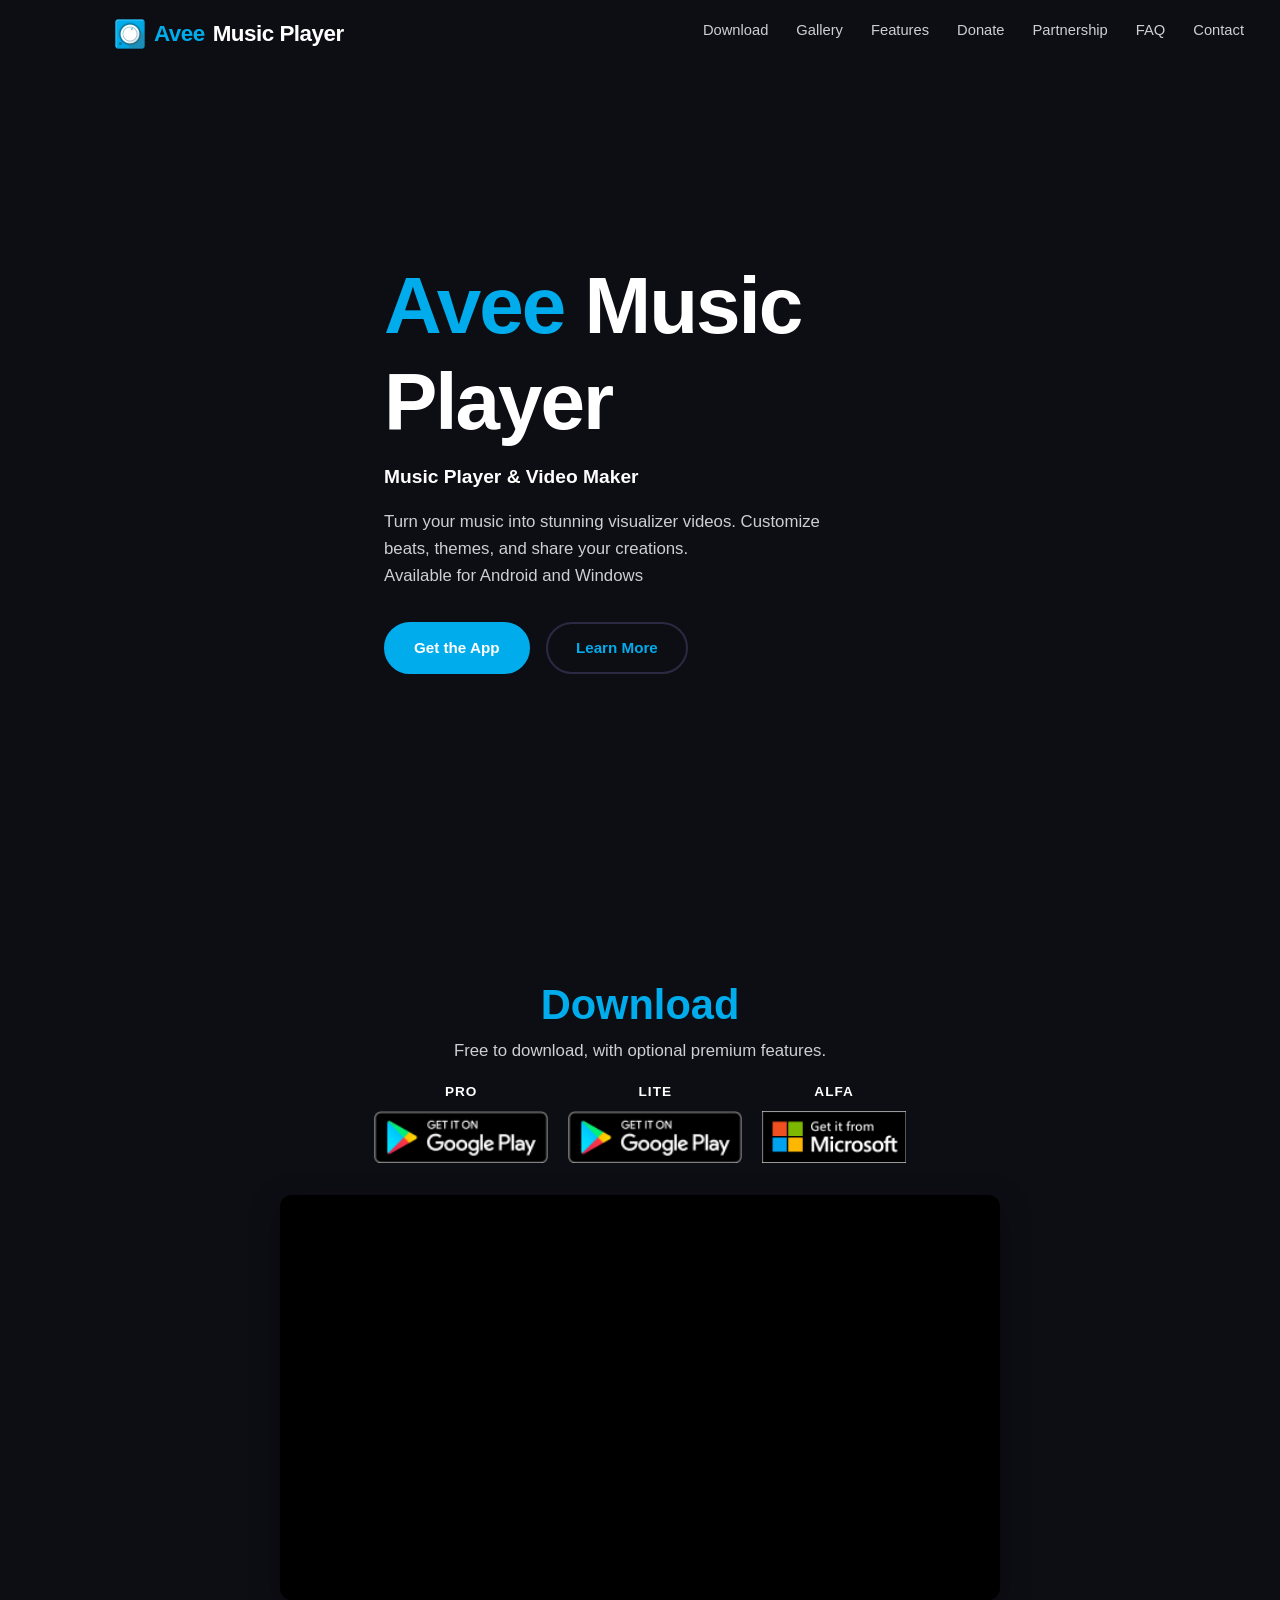
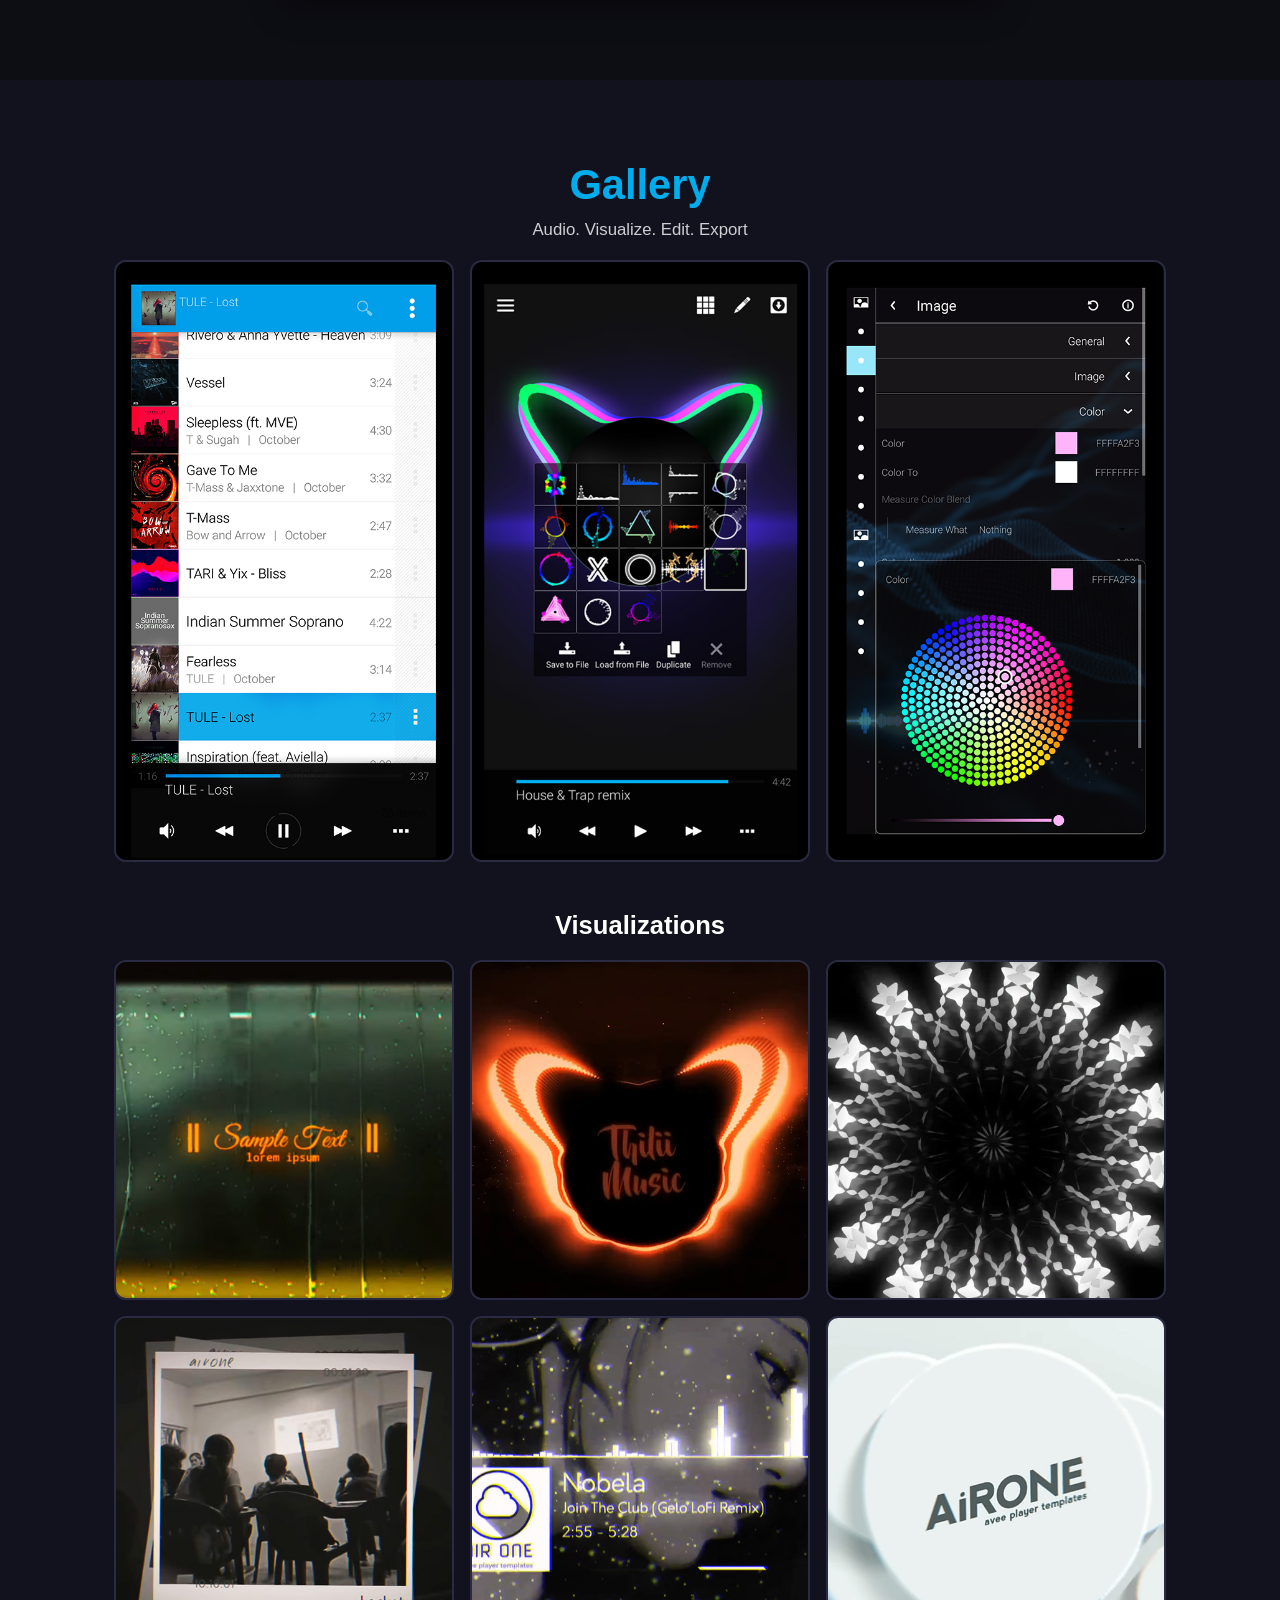
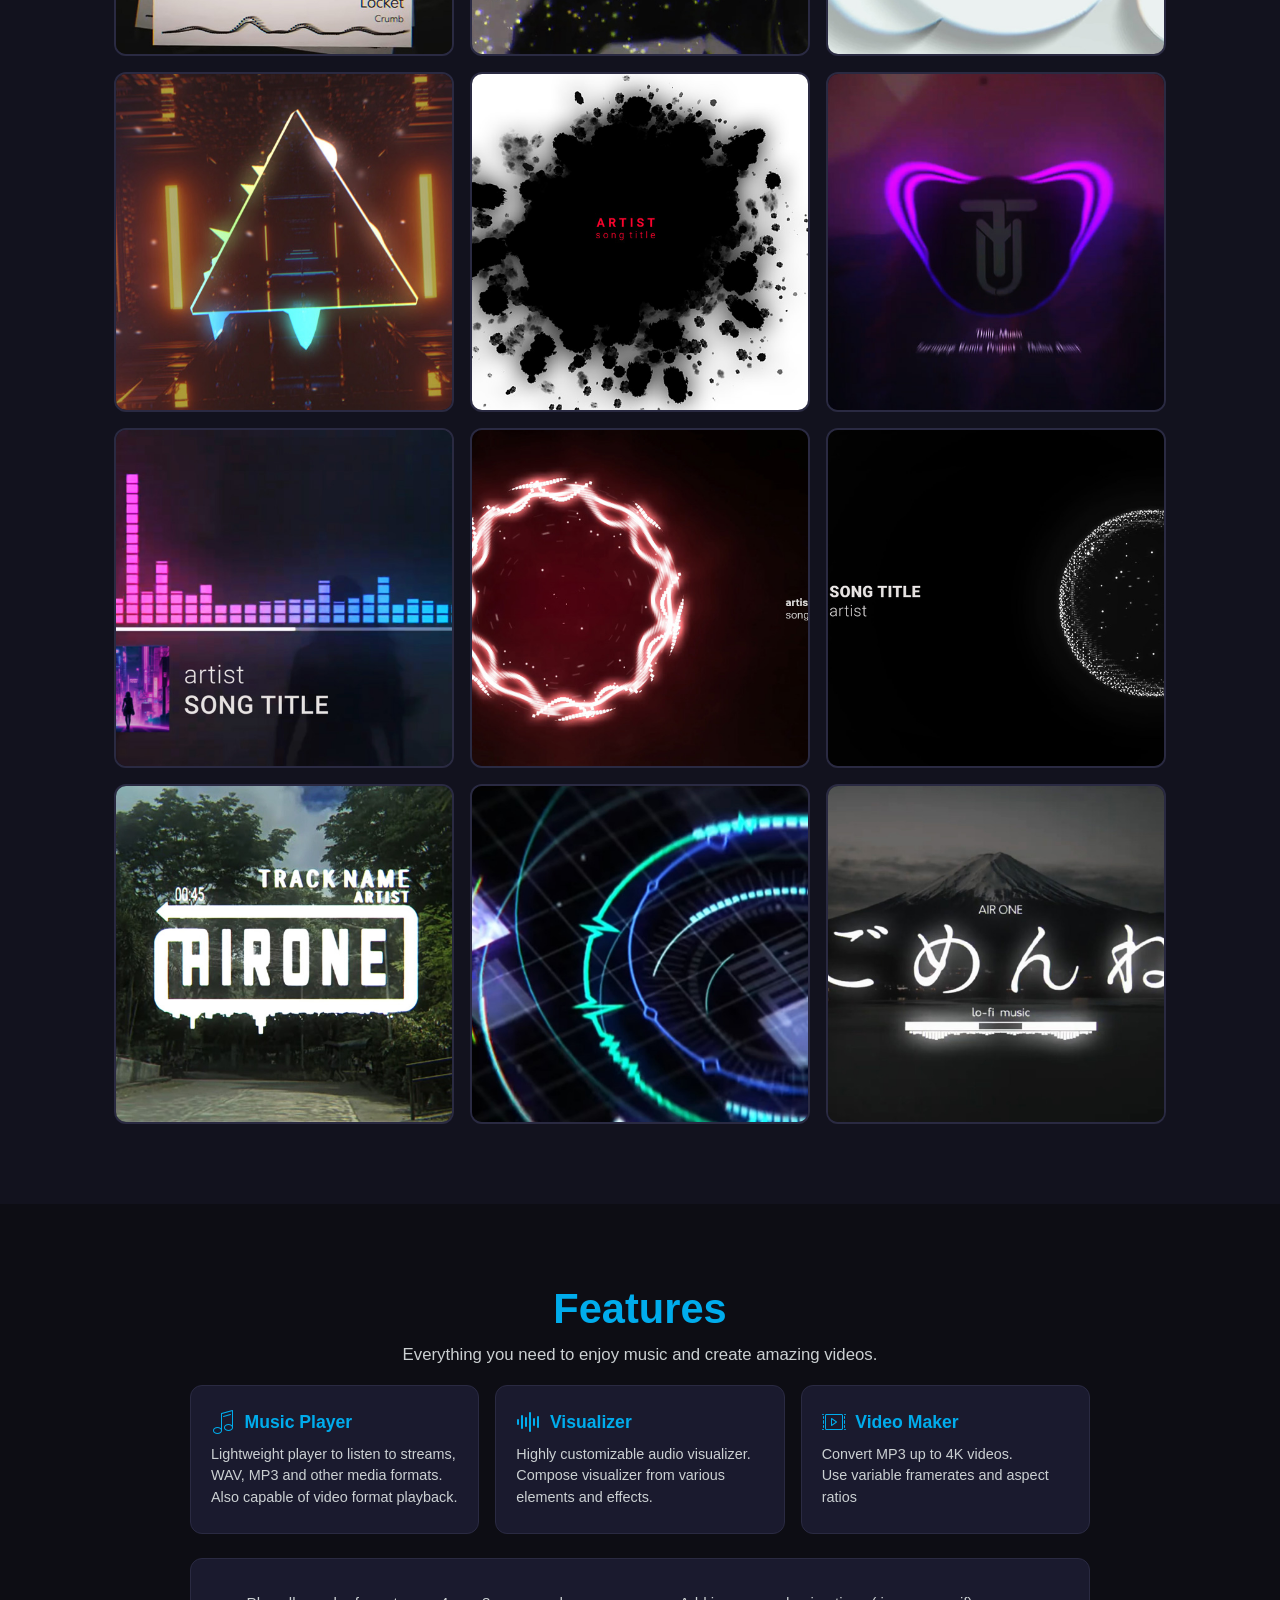
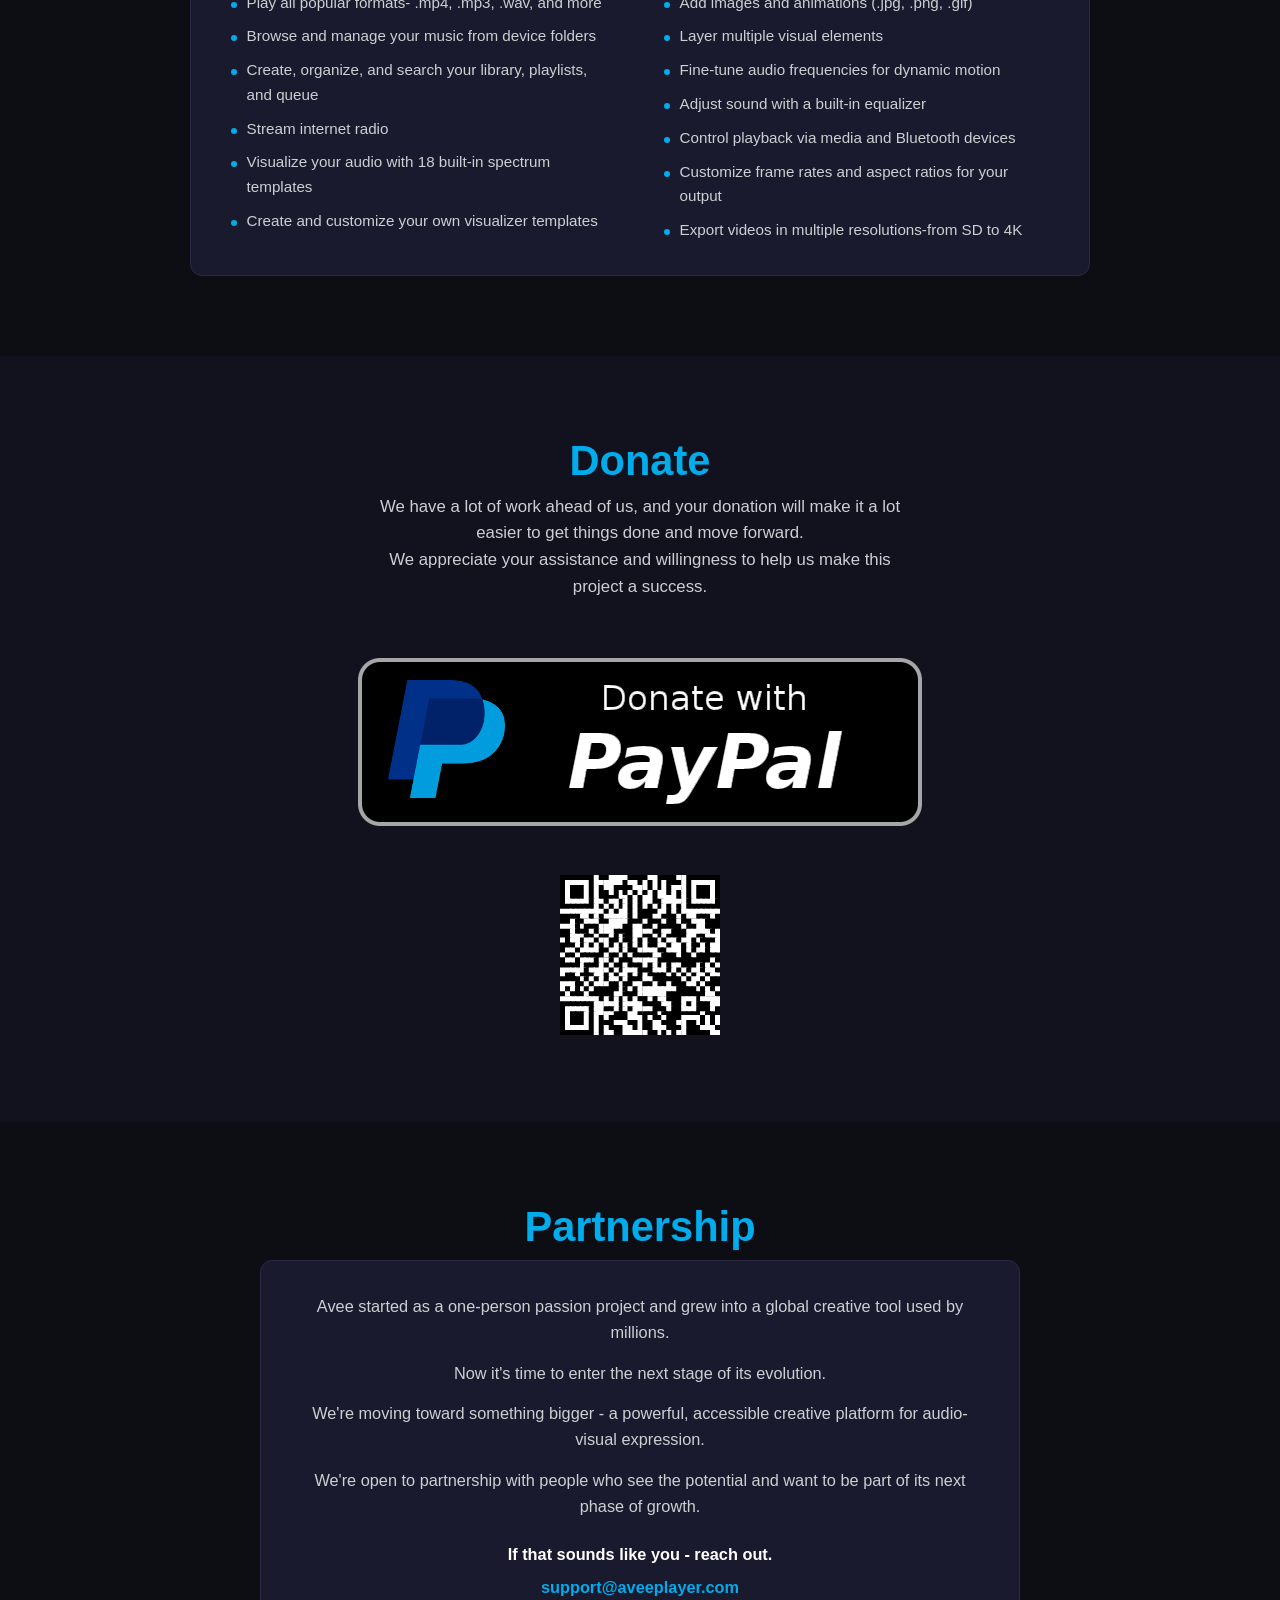
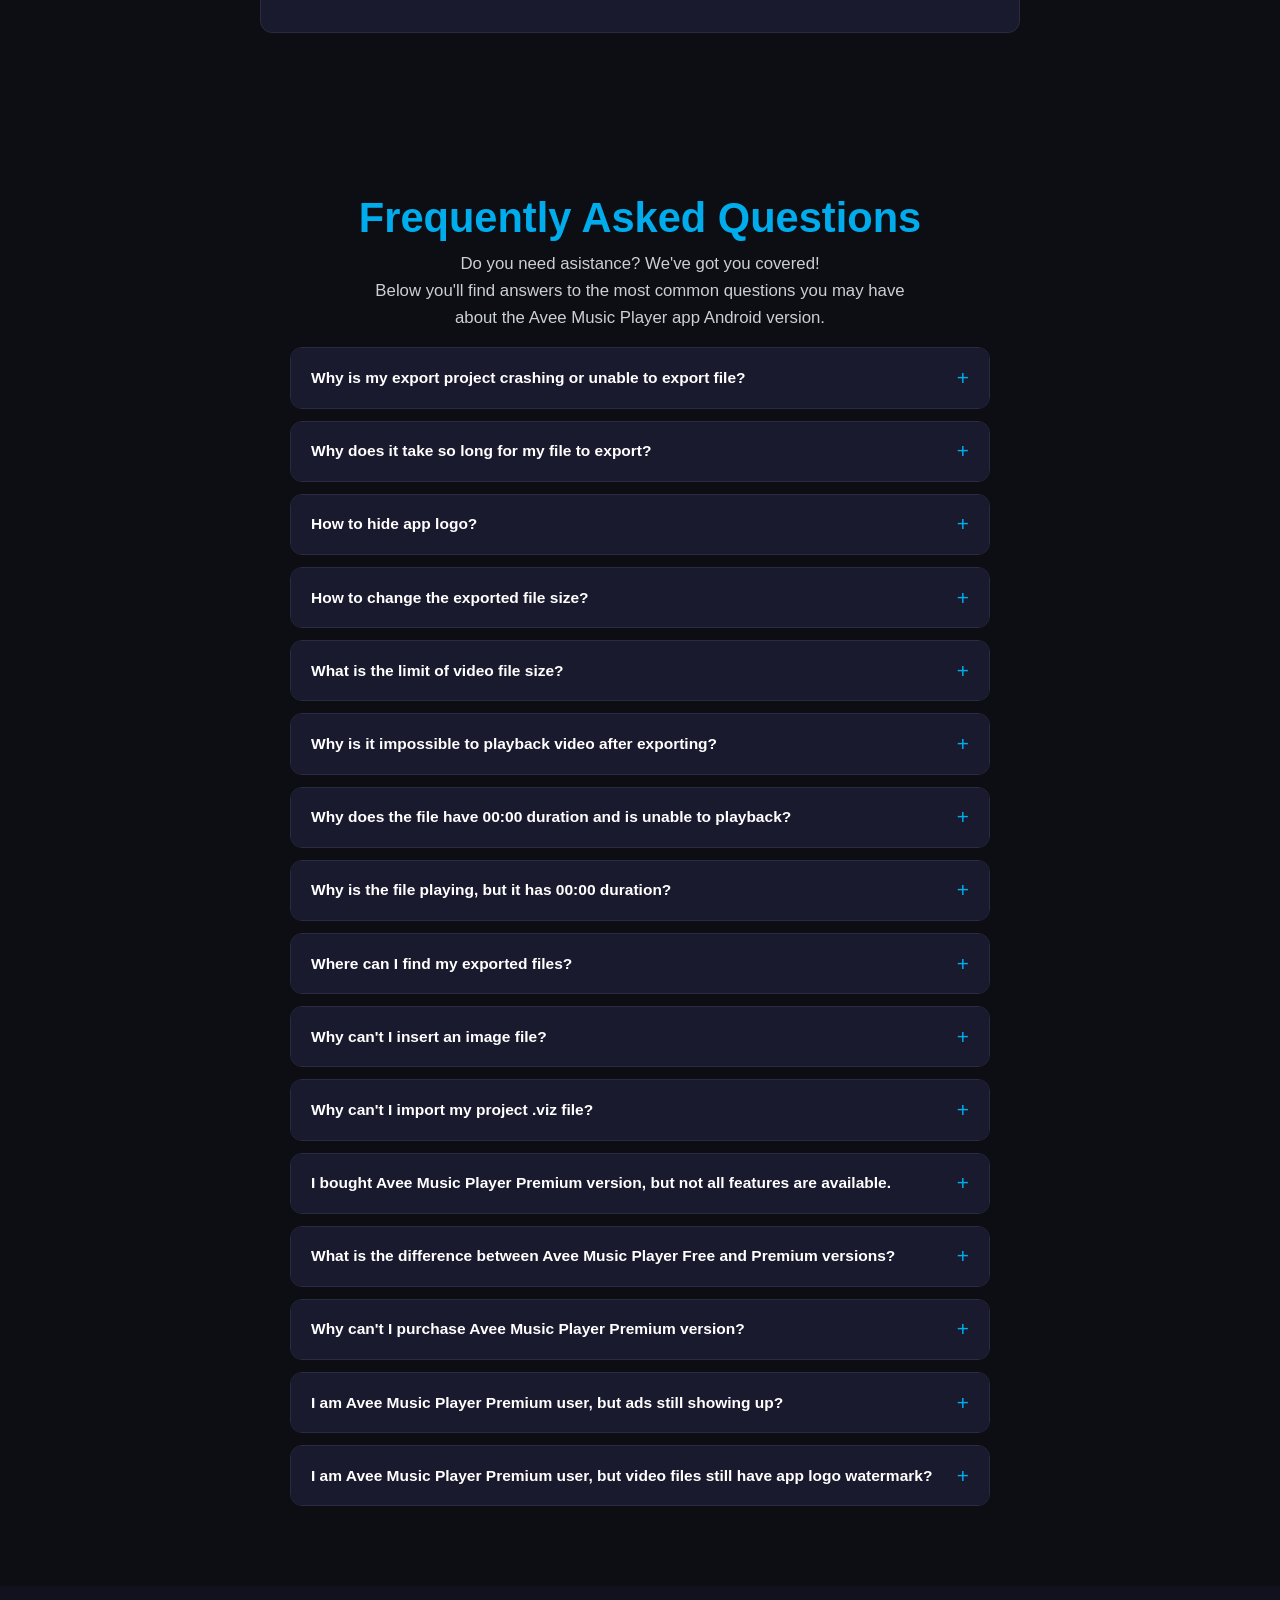
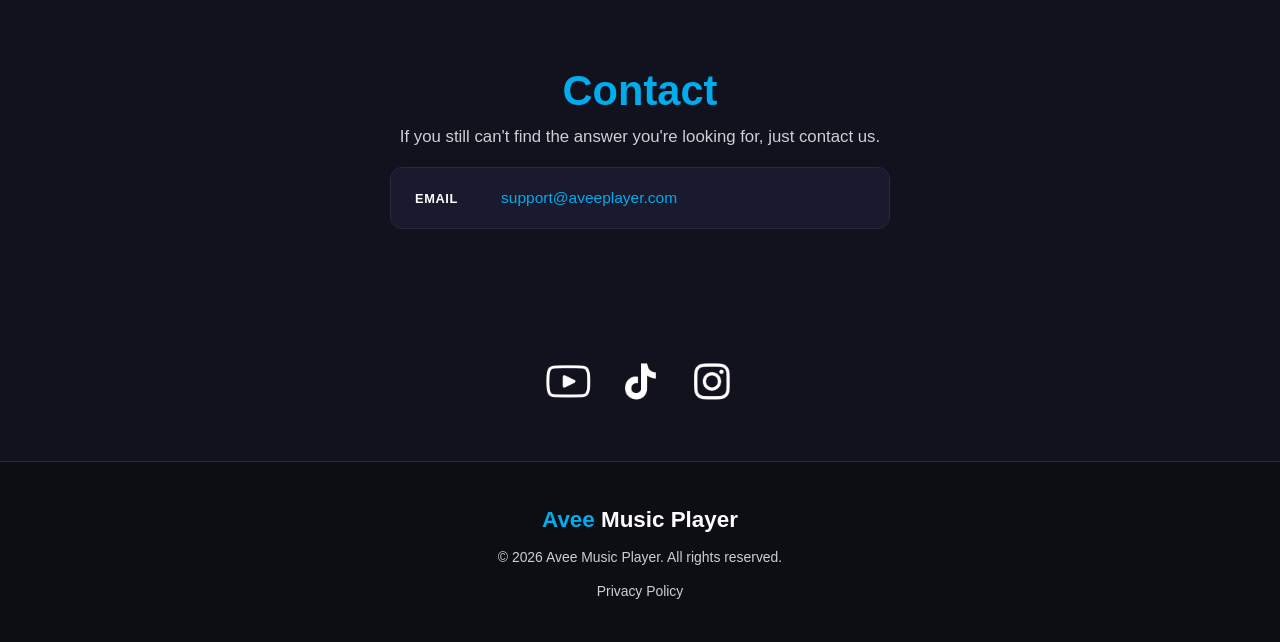
==== index.html @ 6ed70b4c "Download text update" ====
<!DOCTYPE html>
<html lang="en">

<head>
  <meta charset="UTF-8" />
  <meta name="viewport" content="width=device-width, initial-scale=1.0" />
  <title>Avee Music Player — Music Player & Video Maker</title>
  <link rel="icon" href="favicon.ico" />
  <link rel="stylesheet" href="style.css" />
</head>

<body>

  <!-- Navigation -->
  <nav class="navbar" id="navbar">
    <div class="nav-container">
      <a href="#" class="nav-logo">
        <img src="assets/logo.png" alt="Avee Music Player logo" class="nav-logo-img" />
        Avee <span>Music Player</span>
      </a>
      <button class="nav-toggle" id="navToggle" aria-label="Toggle menu">
        <span></span><span></span><span></span>
      </button>
    </div>
  </nav>
  <ul class="nav-links" id="navLinks">
    <li><a href="#download">Download</a></li>
    <li><a href="#gallery">Gallery</a></li>
    <li><a href="#features">Features</a></li>
    <li><a href="#donate">Donate</a></li>
    <li><a href="#partnership">Partnership</a></li>
    <li><a href="#faq">FAQ</a></li>
    <li><a href="#contact">Contact</a></li>
  </ul>

  <!-- Hero -->
  <header class="hero">
    <div class="hero-content">
      <h1>Avee <span>Music Player</span></h1>
      <p class="hero-tagline">Music Player &amp; Video Maker</p>
      <p class="hero-desc">Turn your music into stunning visualizer videos. Customize beats, themes, and share your
        creations.
        <br />
        Available for Android and Windows
      </p>
      <a href="#download" class="btn btn-primary">Get the App</a>
      <a href="#features" class="btn btn-outline">Learn More</a>
    </div>

    <div class="hero-visual" aria-hidden="true">
      <video class="hero-video" src="assets/video.mp4" autoplay loop muted playsinline></video>
    </div>
  </header>

  <!-- Download -->
  <section class="section" id="download">
    <div class="container">
      <h2 class="section-title">Download</h2>
      <p class="section-sub">Free to download, with optional premium features.</p>
      <div class="download-banners">
        <div class="download-banner-item">
          <span class="download-banner-title">Pro</span>
          <a href="https://play.google.com/store/apps/details?id=com.daaw.avee" target="_blank"
            rel="noopener noreferrer" class="download-banner-link">
            <img src="assets/banner_google.png" alt="Get it on Google Play" />
          </a>
        </div>
        <div class="download-banner-item">
          <span class="download-banner-title">Lite</span>
          <a href="https://play.google.com/store/apps/details?id=com.daaw.avee.lite" target="_blank"
            rel="noopener noreferrer" class="download-banner-link">
            <img src="assets/banner_google.png" alt="Available at Amazon Appstore" />
          </a>
        </div>
        <div class="download-banner-item">
          <span class="download-banner-title">Alfa</span>
          <a href="https://www.microsoft.com/p/avee-player/9p481tz1gxpq?ocid=badge&rtc=1&activetab=pivot:overviewtab"
            target="_blank" rel="noopener noreferrer" class="download-banner-link">
            <img src="assets/banner_microsoft.png" alt="Get it from Microsoft" />
          </a>
        </div>
      </div>
      <div class="video-embed">
        <iframe src="https://www.youtube.com/embed/jNL8SHighDM" title="YouTube video player" frameborder="0"
          allow="accelerometer; autoplay; clipboard-write; encrypted-media; gyroscope; picture-in-picture; web-share"
          referrerpolicy="strict-origin-when-cross-origin" allowfullscreen loading="lazy"></iframe>
      </div>
    </div>
  </section>

  <!-- Gallery -->
  <section class="section section-alt" id="gallery">
    <div class="container">
      <h2 class="section-title">Gallery</h2>
      <p class="section-sub">Audio. Visualize. Edit. Export</p>
      <div class="screenshots-grid">
        <button class="screenshot-thumb" data-index="0" aria-label="Open screenshot 1">
          <img src="gallery/screenshots/1.png" alt="AveePlayer screenshot 1" loading="lazy" />
        </button>
        <button class="screenshot-thumb" data-index="1" aria-label="Open screenshot 2">
          <img src="gallery/screenshots/2.jpg" alt="AveePlayer screenshot 2" loading="lazy" />
        </button>
        <button class="screenshot-thumb" data-index="2" aria-label="Open screenshot 3">
          <img src="gallery/screenshots/3.png" alt="AveePlayer screenshot 3" loading="lazy" />
        </button>
      </div>

      <h3 class="gallery-subtitle">Visualizations</h3>
      <div class="visualizations-grid">
        <button class="visualization-thumb" aria-label="Open visualization 1">
          <img src="gallery/visualizations/1viz.jpg" alt="AveePlayer visualization 1" loading="lazy" />
        </button>
        <button class="visualization-thumb" aria-label="Open visualization 2">
          <img src="gallery/visualizations/2viz.jpg" alt="AveePlayer visualization 2" loading="lazy" />
        </button>
        <button class="visualization-thumb" aria-label="Open visualization 3">
          <img src="gallery/visualizations/3viz.jpg" alt="AveePlayer visualization 3" loading="lazy" />
        </button>
        <button class="visualization-thumb" aria-label="Open visualization 4">
          <img src="gallery/visualizations/4viz.jpg" alt="AveePlayer visualization 4" loading="lazy" />
        </button>
        <button class="visualization-thumb" aria-label="Open visualization 5">
          <img src="gallery/visualizations/5viz.jpg" alt="AveePlayer visualization 5" loading="lazy" />
        </button>
        <button class="visualization-thumb" aria-label="Open visualization 6">
          <img src="gallery/visualizations/6viz.jpg" alt="AveePlayer visualization 6" loading="lazy" />
        </button>
        <button class="visualization-thumb" aria-label="Open visualization 7">
          <img src="gallery/visualizations/7viz.jpg" alt="AveePlayer visualization 7" loading="lazy" />
        </button>
        <button class="visualization-thumb" aria-label="Open visualization 8">
          <img src="gallery/visualizations/8viz.jpg" alt="AveePlayer visualization 8" loading="lazy" />
        </button>
        <button class="visualization-thumb" aria-label="Open visualization 9">
          <img src="gallery/visualizations/9viz.jpg" alt="AveePlayer visualization 9" loading="lazy" />
        </button>
        <button class="visualization-thumb" aria-label="Open visualization 10">
          <img src="gallery/visualizations/10viz.jpg" alt="AveePlayer visualization 10" loading="lazy" />
        </button>
        <button class="visualization-thumb" aria-label="Open visualization 11">
          <img src="gallery/visualizations/11viz.jpg" alt="AveePlayer visualization 11" loading="lazy" />
        </button>
        <button class="visualization-thumb" aria-label="Open visualization 12">
          <img src="gallery/visualizations/12viz.jpg" alt="AveePlayer visualization 12" loading="lazy" />
        </button>
        <button class="visualization-thumb" aria-label="Open visualization 13">
          <img src="gallery/visualizations/13viz.jpg" alt="AveePlayer visualization 13" loading="lazy" />
        </button>
        <button class="visualization-thumb" aria-label="Open visualization 14">
          <img src="gallery/visualizations/14viz.jpg" alt="AveePlayer visualization 14" loading="lazy" />
        </button>
        <button class="visualization-thumb" aria-label="Open visualization 15">
          <img src="gallery/visualizations/15viz.jpg" alt="AveePlayer visualization 15" loading="lazy" />
        </button>
      </div>
    </div>
  </section>

  <!-- Lightbox -->
  <div class="lightbox" id="lightbox" aria-modal="true" role="dialog" aria-label="Screenshot viewer">
    <button class="lightbox-close" id="lightboxClose" aria-label="Close">&times;</button>
    <button class="lightbox-prev" id="lightboxPrev" aria-label="Previous">&#8249;</button>
    <button class="lightbox-next" id="lightboxNext" aria-label="Next">&#8250;</button>
    <div class="lightbox-img-wrap">
      <img src="" alt="" id="lightboxImg" />
    </div>
  </div>

  <!-- Features -->
  <section class="section" id="features">
    <div class="container">
      <h2 class="section-title">Features</h2>
      <p class="section-sub">Everything you need to enjoy music and create amazing videos.</p>
      <div class="feature-tags">
        <div class="feature-tag">
          <div class="feature-tag-header">
            <svg class="feature-tag-icon" height="24" viewBox="0 0 24 24" width="24" xmlns="http://www.w3.org/2000/svg"
              aria-hidden="true">
              <path
                d="M21.484 0c-.04 0-.077.007-.115.018l-11 3c-.22.06-.37.256-.37.482v14.816c-.12-.116-.235-.236-.37-.337C8.806 17.36 7.705 17 6.5 17s-2.307.362-3.13.98C2.55 18.594 2 19.49 2 20.5s.55 1.905 1.37 2.52c.823.618 1.924.98 3.13.98s2.307-.362 3.13-.98c.82-.615 1.37-1.51 1.37-2.52V3.883l10-2.73v14.163c-.12-.116-.235-.236-.37-.337-.823-.618-1.924-.98-3.13-.98s-2.307.362-3.13.98c-.82.615-1.37 1.51-1.37 2.52s.55 1.905 1.37 2.52c.823.618 1.924.98 3.13.98s2.307-.362 3.13-.98c.82-.615 1.37-1.51 1.37-2.52V.5c0-.282-.233-.5-.516-.5zm-1.988 3.998c-.045 0-.09.008-.133.022l-7 2c-.646.152-.325 1.12.274.96l7-2c.55-.147.448-.982-.14-.982zM17.5 15c1.003 0 1.903.31 2.53.78.625.47.97 1.072.97 1.72 0 .648-.345 1.25-.97 1.72-.627.47-1.527.78-2.53.78s-1.903-.31-2.53-.78c-.625-.47-.97-1.072-.97-1.72 0-.648.345-1.25.97-1.72.627-.47 1.527-.78 2.53-.78zm-11 3c1.003 0 1.903.31 2.53.78.625.47.97 1.072.97 1.72 0 .648-.345 1.25-.97 1.72-.627.47-1.527.78-2.53.78s-1.903-.31-2.53-.78C3.346 21.75 3 21.15 3 20.5c0-.648.345-1.25.97-1.72.627-.47 1.527-.78 2.53-.78z">
              </path>
            </svg>
            <h3 class="feature-tag-title">Music Player</h3>
          </div>
          <p class="feature-tag-desc">Lightweight player to listen to streams, WAV, MP3 and other media
            formats.<br />Also
            capable of video format playback.</p>
        </div>
        <div class="feature-tag">
          <div class="feature-tag-header">
            <svg class="feature-tag-icon" height="24" viewBox="0 0 24 24" width="24" xmlns="http://www.w3.org/2000/svg"
              aria-hidden="true">
              <rect x="1" y="9" width="2" height="6" rx="1" />
              <rect x="5" y="5" width="2" height="14" rx="1" />
              <rect x="9" y="7" width="2" height="10" rx="1" />
              <rect x="13" y="2" width="2" height="20" rx="1" />
              <rect x="17" y="8" width="2" height="8" rx="1" />
              <rect x="21" y="6" width="2" height="12" rx="1" />
            </svg>
            <h3 class="feature-tag-title">Visualizer</h3>
          </div>
          <p class="feature-tag-desc">Highly customizable audio visualizer.<br />Compose visualizer from various
            elements and effects.</p>
        </div>
        <div class="feature-tag">
          <div class="feature-tag-header">
            <svg class="feature-tag-icon" height="24" viewBox="0 0 24 24" width="24" xmlns="http://www.w3.org/2000/svg"
              aria-hidden="true">
              <path
                d="M9.5 8c-.292 0-.5.222-.5.5v7c0 .405.455.643.787.41l5-3.5c.285-.2.285-.62 0-.82l-5-3.5C9.705 8.032 9.6 8 9.5 8zm.5 1.46L13.627 12 10 14.54zM23.5 19h-1c-.277 0-.5.223-.5.5s.223.5.5.5h1c.277 0 .5-.223.5-.5s-.223-.5-.5-.5zm-1-4c-.277 0-.5.223-.5.5v2c0 .277.223.5.5.5s.5-.223.5-.5v-2c0-.277-.223-.5-.5-.5zm0-5c-.277 0-.5.223-.5.5v3c0 .277.223.5.5.5s.5-.223.5-.5v-3c0-.277-.223-.5-.5-.5zm0-4c-.277 0-.5.223-.5.5v2c0 .277.223.5.5.5s.5-.223.5-.5v-2c0-.277-.223-.5-.5-.5zm1-2h-1c-.277 0-.5.223-.5.5s.223.5.5.5h1c.277 0 .5-.223.5-.5s-.223-.5-.5-.5zM.5 19h1c.277 0 .5.223.5.5s-.223.5-.5.5h-1c-.277 0-.5-.223-.5-.5s.223-.5.5-.5zm1-4c.277 0 .5.223.5.5v2c0 .277-.223.5-.5.5s-.5-.223-.5-.5v-2c0-.277.223-.5.5-.5zm0-5c.277 0 .5.223.5.5v3c0 .277-.223.5-.5.5s-.5-.223-.5-.5v-3c0-.277.223-.5.5-.5zm0-4c.277 0 .5.223.5.5v2c0 .277-.223.5-.5.5S1 8.777 1 8.5v-2c0-.277.223-.5.5-.5zm-1-2h1c.277 0 .5.223.5.5s-.223.5-.5.5h-1C.223 5 0 4.777 0 4.5S.223 4 .5 4zm4 0C3.678 4 3 4.678 3 5.5v13c0 .822.678 1.5 1.5 1.5h15c.822 0 1.5-.678 1.5-1.5v-13c0-.822-.678-1.5-1.5-1.5zm0 1h15c.286 0 .5.214.5.5v13c0 .286-.214.5-.5.5h-15c-.286 0-.5-.214-.5-.5v-13c0-.286.214-.5.5-.5z">
              </path>
            </svg>
            <h3 class="feature-tag-title">Video Maker</h3>
          </div>
          <p class="feature-tag-desc">Convert MP3 up to 4K videos.<br />Use variable framerates and aspect ratios
          </p>
        </div>
      </div>
      <div class="features-box">
        <ul class="features-list">
          <li>Play all popular formats- .mp4, .mp3, .wav, and more</li>
          <li>Browse and manage your music from device folders</li>
          <li>Create, organize, and search your library, playlists, and queue</li>
          <li>Stream internet radio</li>
          <li>Visualize your audio with 18 built-in spectrum templates</li>
          <li>Create and customize your own visualizer templates</li>
        </ul>
        <ul class="features-list">
          <li>Add images and animations (.jpg, .png, .gif)</li>
          <li>Layer multiple visual elements</li>
          <li>Fine-tune audio frequencies for dynamic motion</li>
          <li>Adjust sound with a built-in equalizer</li>
          <li>Control playback via media and Bluetooth devices</li>
          <li>Customize frame rates and aspect ratios for your output</li>
          <li>Export videos in multiple resolutions-from SD to 4K</li>
        </ul>
      </div>
    </div>
  </section>

  <!-- Donate -->
  <section class="section section-alt" id="donate">
    <div class="container donate-container">
      <h2 class="section-title">Donate</h2>
      <p class="section-sub">
        We have a lot of work ahead of us, and your donation will make it a lot easier to get things done and move
        forward.
        <br />
        We appreciate your assistance and willingness to help us make this project a success.
      </p>

      <div>
        <a href="https://www.paypal.com/donate?hosted_button_id=ATGKRSFEXLDEW">
          <img src="./assets/paypal_donate.png" alt="PayPal">
        </a>

        <br />

        <img src="./assets/qr_code.png" alt="PayPal">
      </div>
    </div>
  </section>

  <!-- Partnership -->
  <section class="section" id="partnership">
    <div class="container">
      <h2 class="section-title">Partnership</h2>
      <div class="partnership-box">
        <p>Avee started as a one-person passion project and grew into a global creative tool used by millions.</p>
        <p>Now it's time to enter the next stage of its evolution.</p>
        <p>We're moving toward something bigger - a powerful, accessible creative platform for audio-visual
          expression.</p>
        <p>We're open to partnership with people who see the potential and want to be part of its next phase of growth.
        </p>
        <p class="partnership-cta">If that sounds like you - reach out.<br />
          <a href="mailto:support@aveeplayer.com" class="partnership-email">support@aveeplayer.com</a>
        </p>
      </div>
    </div>
  </section>

  <!-- FAQ -->
  <section class="section" id="faq">
    <div class="container">
      <h2 class="section-title">Frequently Asked Questions</h2>
      <p class="section-sub">
        Do you need asistance? We've got you covered!
        <br />
        Below you'll find answers to the most common questions you may have about the Avee Music
        Player app Android version.
      </p>
      <div class="faq-list">
        <div class="faq-item">
          <button class="faq-question" aria-expanded="false">
            Why is my export project crashing or unable to export file?
            <span class="faq-icon">+</span>
          </button>
          <div class="faq-answer">
            <ul>
              <li>Be sure to use the latest Avee Music Player App version from Google Play Store.</li>
              <li>Close other unnecessary background apps that consume phone memory and / or restart your device.</li>
              <li>Some devices are not compatible with all video codecs, use <code>omx.google.h264.encoder</code> codec,
                which is software based and is compatible with almost all phones.</li>
              <li>High-resolution exports are difficult for your device to manage. Change some export settings or select
                different resolution preset, such as <code>720@30 7.5Mbps256.0Kbps L</code>, which is optimized for
                older Android devices.</li>
              <li>Check to see whether there is enough free space on your device to export your files, so that the file
                size does not exceed 4GB.</li>
              <li>Be sure that supported audio file formats such as .mp3 or .wav are used.</li>
              <li>Select a simplified naming, with one or two words as an option, and no unnecessary symbols. Your files
                can always be renamed afterwards.</li>
              <li>There always could be a case that your file contains errors. If so, you should retranscode your audio
                file.</li>
            </ul>
          </div>
        </div>
        <div class="faq-item">
          <button class="faq-question" aria-expanded="false">
            Why does it take so long for my file to export?
            <span class="faq-icon">+</span>
          </button>
          <div class="faq-answer">
            <p>Rendering is one of the most hardware demanding processes for any device. Video rendering is a real-time
              process, therefore it cannot be faster than the actual duration of the source file. The latest generation
              of devices has no issues achieving real-time export speed. However, depending on the length, complexity of
              the composition and export options, the process might take from minutes to hours to complete.</p>
          </div>
        </div>
        <div class="faq-item">
          <button class="faq-question" aria-expanded="false">
            How to hide app logo?
            <span class="faq-icon">+</span>
          </button>
          <div class="faq-answer">
            <p>Click 'Hide App Logo' box in the Video Export window. This option can be unlocked by watching a rewarded
              ad. Be sure to have an internet connection. Avee Music Player Premium version can be purchased and app
              logo can be deactivated under the settings by clicking 'Always Hide App Logo'.</p>
          </div>
        </div>
        <div class="faq-item">
          <button class="faq-question" aria-expanded="false">
            How to change the exported file size?
            <span class="faq-icon">+</span>
          </button>
          <div class="faq-answer">
            <p>Use a lower resolution Preset such as <code>720@30 7.5Mbps256.0Kbps L</code>, or use Avee Music Player
              Premium version where there is more control over the export options. In such a way the file size can be
              increased or decreased as the file size mostly depends on audio duration and export settings such as video
              bitrate, framerate etc.</p>
          </div>
        </div>
        <div class="faq-item">
          <button class="faq-question" aria-expanded="false">
            What is the limit of video file size?
            <span class="faq-icon">+</span>
          </button>
          <div class="faq-answer">
            <p>Android system has limitations up to 4GB. Size can be decreased in export settings.</p>
          </div>
        </div>
        <div class="faq-item">
          <button class="faq-question" aria-expanded="false">
            Why is it impossible to playback video after exporting?
            <span class="faq-icon">+</span>
          </button>
          <div class="faq-answer">
            <ul>
              <li>This issue might be caused by defective source file. Try renaming or transcoding the file.</li>
              <li>Be sure that you are exporting supported audio files such as .mp3 or .wav file formats.</li>
              <li>Be sure your exported file is smaller than 4GB which is Android system limitation.</li>
              <li>This could be related to an export crash case and only a partly finished export file is seen. Check
                export issues.</li>
            </ul>
          </div>
        </div>
        <div class="faq-item">
          <button class="faq-question" aria-expanded="false">
            Why does the file have 00:00 duration and is unable to playback?
            <span class="faq-icon">+</span>
          </button>
          <div class="faq-answer">
            <p>You are using an unsupported audio file. Be sure to use .mp3 or .wav file format.</p>
          </div>
        </div>
        <div class="faq-item">
          <button class="faq-question" aria-expanded="false">
            Why is the file playing, but it has 00:00 duration?
            <span class="faq-icon">+</span>
          </button>
          <div class="faq-answer">
            <p>The Avee Music Player App can also playback video files (.mp4). However, the duration is set to 00:00 and
              these files can only be used for playback and not export.</p>
          </div>
        </div>
        <div class="faq-item">
          <button class="faq-question" aria-expanded="false">
            Where can I find my exported files?
            <span class="faq-icon">+</span>
          </button>
          <div class="faq-answer">
            <p>The default export location is the Downloads folder, but you may change it in the device settings.</p>
          </div>
        </div>
        <div class="faq-item">
          <button class="faq-question" aria-expanded="false">
            Why can't I insert an image file?
            <span class="faq-icon">+</span>
          </button>
          <div class="faq-answer">
            <p>Avoid using too large files (.gif, .jpg, .png), or just check the project layers, since there may be
              scenarios where you place one image behind another one. It is advisable to use image files under 10 MB
              size. The file size can be reduced by using different image conversion software.</p>
          </div>
        </div>
        <div class="faq-item">
          <button class="faq-question" aria-expanded="false">
            Why can't I import my project .viz file?
            <span class="faq-icon">+</span>
          </button>
          <div class="faq-answer">
            <p>The Avee Music Player app supports all .viz template files created with 1.2.83 and later versions.
              Occasionally it is impossible to open .viz template files straight from the app. It is suggested to find
              them in phone folder, then click on .viz file and choose to open it with Avee Music Player app.</p>
          </div>
        </div>
        <div class="faq-item">
          <button class="faq-question" aria-expanded="false">
            I bought Avee Music Player Premium version, but not all features are available.
            <span class="faq-icon">+</span>
          </button>
          <div class="faq-answer">
            <p>Mind that you are signed-in with the same Google account you made a purchase with. After a Premium
              version purchase in Google Play Store all the options are available. If necessary, clear Google Play Store
              memory or reinstall the Avee Music Player App.</p>
          </div>
        </div>
        <div class="faq-item">
          <button class="faq-question" aria-expanded="false">
            What is the difference between Avee Music Player Free and Premium versions?
            <span class="faq-icon">+</span>
          </button>
          <div class="faq-answer">
            <p>Creating, processing, and exporting files are offered to all Avee Music Player app users, both Free and
              Premium. Being a Premium user means having an advanced control to be more artistic in editing and
              producing a professional content creation.</p>
          </div>
        </div>
        <div class="faq-item">
          <button class="faq-question" aria-expanded="false">
            Why can't I purchase Avee Music Player Premium version?
            <span class="faq-icon">+</span>
          </button>
          <div class="faq-answer">
            <p>In some countries we do not provide the Premium / Pro version due to tax issues. We have been working on
              it, and we hope for a change soon.</p>
          </div>
        </div>
        <div class="faq-item">
          <button class="faq-question" aria-expanded="false">
            I am Avee Music Player Premium user, but ads still showing up?
            <span class="faq-icon">+</span>
          </button>
          <div class="faq-answer">
            <p>You can always disable it in Settings menu by toggling the 'Disable Ads' box and leave it ticked.</p>
          </div>
        </div>
        <div class="faq-item">
          <button class="faq-question" aria-expanded="false">
            I am Avee Music Player Premium user, but video files still have app logo watermark?
            <span class="faq-icon">+</span>
          </button>
          <div class="faq-answer">
            <p>Go to Settings and toggle the 'Always Hide App Logo' box and leave it ticked.</p>
          </div>
        </div>
      </div>
    </div>
  </section>

  <!-- Contact -->
  <section class="section section-alt" id="contact">
    <div class="container">
      <h2 class="section-title">Contact</h2>
      <p class="section-sub">If you still can't find the answer you're looking for, just contact us.</p>
      <ul class="contact-info">
        <li>
          <span class="contact-label">Email</span>
          <a href="mailto:support@aveeplayer.com" class="contact-value contact-link">support@aveeplayer.com</a>
        </li>
      </ul>
    </div>
  </section>

  <!-- Social -->
  <section class="section section-alt social-section">
    <div class="container">
      <ul class="social-links">
        <li>
          <a href="https://www.youtube.com/@aveemusicplayerofficial" target="_blank" rel="noopener noreferrer"
            class="social-link" aria-label="YouTube">
            <img src="assets/social_youtube.png" alt="YouTube" />
          </a>
        </li>
        <li>
          <a href="https://www.tiktok.com/@avee.musicplayer" target="_blank" rel="noopener noreferrer"
            class="social-link" aria-label="TikTok">
            <img src="assets/social_tiktok.png" alt="TikTok" />
          </a>
        </li>
        <li>
          <a href="https://www.instagram.com/avee.musicplayer/" target="_blank" rel="noopener noreferrer"
            class="social-link" aria-label="Instagram">
            <img src="assets/social_instagram.png" alt="Instagram" />
          </a>
        </li>
      </ul>
    </div>
  </section>

  <!-- Footer -->
  <footer class="footer">
    <div class="container">
      <p class="footer-logo">Avee <span>Music Player</span></p>
      <p class="footer-copy">&copy; 2026 Avee Music Player. All rights reserved.</p>
      <p class="footer-links"><a href="policy.html" class="footer-link">Privacy Policy</a></p>
    </div>
  </footer>

  <script src="main.js"></script>
</body>

</html>
---- style.css ----
/* ===== Reset & Base ===== */
*,
*::before,
*::after {
  box-sizing: border-box;
  margin: 0;
  padding: 0;
}

:root {
  --accent: #00acec;
  --accent-light: #ffffff;
  --accent-dark: #00acec;
  --bg: #0d0d14;
  --bg-alt: #12121e;
  --card-bg: #1a1a2e;
  --border: #2a2a42;
  --text: #00acec;
  --text-muted: #cbd0d2;
  --radius: 12px;
  --radius-sm: 8px;
  --transition: 0.25s ease;
}

html {
  scroll-behavior: smooth;
}

body {
  font-family: -apple-system, BlinkMacSystemFont, 'Segoe UI', Roboto, sans-serif;
  background: var(--bg);
  color: var(--text);
  line-height: 1.6;
  overflow-x: hidden;
}

/* ===== Typography ===== */
h1,
h2,
h3 {
  line-height: 1.2;
}

.section-title {
  font-size: clamp(1.8rem, 4vw, 2.6rem);
  font-weight: 700;
  text-align: center;
  margin-bottom: 0.5rem;
}

.section-sub {
  text-align: center;
  color: var(--text-muted);
  font-size: 1.05rem;
  margin-bottom: 1rem;
  max-width: 540px;
  margin-left: auto;
  margin-right: auto;
}

/* ===== Layout ===== */
.container {
  max-width: 1100px;
  margin: 0 auto;
  padding: 0 1.5rem;
}

.section {
  padding: 5rem 0;
}

.section-alt {
  background: var(--bg-alt);
}

/* ===== Navbar ===== */
.navbar {
  position: fixed;
  top: 0;
  left: 0;
  right: 0;
  z-index: 100;
  background: transparent;
  transition: background var(--transition), box-shadow var(--transition);
}

.navbar.scrolled {
  background: rgba(13, 13, 20, 0.95);
  backdrop-filter: blur(12px);
  box-shadow: 0 1px 0 var(--border);
}

.nav-container {
  max-width: 1100px;
  margin: 0 auto;
  padding: 1rem 1.5rem;
  display: flex;
  align-items: center;
  justify-content: space-between;
}

.nav-logo {
  font-size: 1.4rem;
  font-weight: 800;
  text-decoration: none;
  color: var(--text);
  letter-spacing: -0.5px;
  display: flex;
  align-items: center;
  gap: 0.5rem;
}

.nav-logo-img {
  height: 32px;
  width: auto;
  display: block;
}

.nav-logo span {
  color: var(--accent-light);
}

.nav-links {
  list-style: none;
  display: flex;
  gap: 0.25rem;
  /* Desktop: sit beside the navbar by overlapping it */
  position: fixed;
  top: 0;
  right: 1.5rem;
  height: 60px;
  align-items: center;
  z-index: 100;
}

.nav-links a {
  text-decoration: none;
  color: var(--text-muted);
  font-size: 0.92rem;
  padding: 0.4rem 0.75rem;
  border-radius: var(--radius-sm);
  transition: color var(--transition), background var(--transition);
}

.nav-links a:hover {
  color: var(--text);
  background: rgba(255, 255, 255, 0.06);
}

.nav-toggle {
  display: none;
  flex-direction: column;
  gap: 5px;
  background: none;
  border: none;
  cursor: pointer;
  padding: 4px;
}

.nav-toggle span {
  display: block;
  width: 24px;
  height: 2px;
  background: var(--text);
  border-radius: 2px;
  transition: transform var(--transition), opacity var(--transition);
}

/* ===== Buttons ===== */
.btn {
  display: inline-block;
  padding: 0.75rem 1.75rem;
  border-radius: 50px;
  font-size: 0.95rem;
  font-weight: 600;
  text-decoration: none;
  cursor: pointer;
  border: 2px solid transparent;
  transition: all var(--transition);
}

.btn-primary {
  background: var(--accent);
  color: #fff;
  border-color: var(--accent);
}

.btn-primary:hover {
  background: var(--accent-dark);
  border-color: var(--accent-dark);
  transform: translateY(-2px);
  box-shadow: 0 8px 24px rgba(124, 58, 237, 0.4);
}

.btn-outline {
  background: transparent;
  color: var(--text);
  border-color: var(--border);
}

.btn-outline:hover {
  border-color: var(--accent-light);
  color: var(--accent-light);
}

/* ===== Hero ===== */
.hero {
  min-height: 100vh;
  display: flex;
  align-items: center;
  padding: 6rem 1.5rem 4rem;
  max-width: 100%;
  position: relative;
  overflow: hidden;
}

.hero-content {
  max-width: 560px;
  margin: 0 auto;
  padding: 0 1.5rem;
  position: relative;
  z-index: 1;
  flex: 1;
  min-width: 0;
}

.hero-content h1 {
  font-size: clamp(2.8rem, 7vw, 5rem);
  font-weight: 900;
  letter-spacing: -2px;
  margin-bottom: 0.75rem;
}

.hero-content h1 span {
  color: var(--accent-light);
}

.hero-tagline {
  font-size: 1.2rem;
  color: var(--accent-light);
  font-weight: 600;
  margin-bottom: 1rem;
}

.hero-desc {
  font-size: 1.05rem;
  color: var(--text-muted);
  max-width: 480px;
  margin-bottom: 2rem;
}

.hero-content .btn+.btn {
  margin-left: 0.75rem;
}

.hero-visual {
  position: absolute;
  top: 0;
  right: 0;
  width: 55%;
  height: 100%;
  pointer-events: none;
  overflow: hidden;
}

.hero-video {
  width: 100%;
  height: 100%;
  object-fit: cover;
  opacity: 0.85;
  mask-image: linear-gradient(to right, transparent 0%, black 40%);
  -webkit-mask-image: linear-gradient(to right, transparent 0%, black 40%);
}

/* ===== Download ===== */
.video-embed {
  position: relative;
  width: 100%;
  max-width: 720px;
  margin: 2rem auto 0;
  aspect-ratio: 16 / 9;
  border-radius: 12px;
  overflow: hidden;
  box-shadow: 0 10px 30px rgba(0, 0, 0, 0.35);
  background: #000;
}

.video-embed iframe {
  position: absolute;
  inset: 0;
  width: 100%;
  height: 100%;
  border: 0;
}

.download-banners {
  display: flex;
  gap: 1.25rem;
  justify-content: center;
  flex-wrap: wrap;
  align-items: center;
}

.download-banner-item {
  display: flex;
  flex-direction: column;
  align-items: center;
  gap: 0.5rem;
}

.download-banner-title {
  font-size: 0.85rem;
  font-weight: 600;
  letter-spacing: 1px;
  text-transform: uppercase;
  color: var(--accent-light);
}

.download-banner-link {
  display: inline-block;
  transition: transform var(--transition), opacity var(--transition);
}

.download-banner-link:hover {
  transform: translateY(-3px);
  opacity: 0.85;
}

.download-banner-link img {
  height: 52px;
  width: auto;
  display: block;
}


/* ===== Gallery / Screenshots ===== */
.screenshots-grid {
  display: grid;
  grid-template-columns: repeat(auto-fit, minmax(160px, 1fr));
  gap: 1rem;
  justify-items: center;
}

@media (max-width: 640px) {
  .screenshots-grid {
    grid-template-columns: repeat(3, 1fr);
    gap: 0.5rem;
  }
}

.screenshot-thumb {
  background: none;
  border: 2px solid var(--border);
  border-radius: var(--radius);
  overflow: hidden;
  cursor: pointer;
  padding: 0;
  transition: border-color var(--transition), transform var(--transition), box-shadow var(--transition);
  width: 100%;
}

.screenshot-thumb:hover {
  border-color: var(--accent);
  transform: translateY(-4px);
  box-shadow: 0 12px 32px rgba(124, 58, 237, 0.25);
}

.screenshot-thumb img {
  display: block;
  width: 100%;
  height: auto;
  object-fit: cover;
}

.gallery-subtitle {
  text-align: center;
  font-size: clamp(1.3rem, 2.5vw, 1.6rem);
  font-weight: 700;
  margin: 3rem 0 1.25rem;
  color: var(--accent-light);
}

.visualizations-grid {
  display: grid;
  grid-template-columns: repeat(3, 1fr);
  gap: 1rem;
}

@media (max-width: 640px) {
  .visualizations-grid {
    gap: 0.5rem;
  }
}

.visualization-thumb {
  background: none;
  border: 2px solid var(--border);
  border-radius: var(--radius);
  overflow: hidden;
  cursor: pointer;
  padding: 0;
  transition: border-color var(--transition), transform var(--transition), box-shadow var(--transition);
  width: 100%;
  aspect-ratio: 1 / 1;
}

.visualization-thumb:hover {
  border-color: var(--accent);
  transform: translateY(-4px);
  box-shadow: 0 12px 32px rgba(124, 58, 237, 0.25);
}

.visualization-thumb img {
  display: block;
  width: 100%;
  height: 100%;
  object-fit: cover;
}

/* ===== Lightbox ===== */
.lightbox {
  display: none;
  position: fixed;
  inset: 0;
  z-index: 200;
  background: rgba(0, 0, 0, 0.92);
  backdrop-filter: blur(8px);
  align-items: center;
  justify-content: center;
}

.lightbox.open {
  display: flex;
}

.lightbox-img-wrap {
  max-width: 90vw;
  max-height: 90vh;
  display: flex;
  align-items: center;
  justify-content: center;
}

.lightbox-img-wrap img {
  max-width: 100%;
  max-height: 90vh;
  border-radius: var(--radius);
  box-shadow: 0 0 60px rgba(0, 0, 0, 0.8);
  object-fit: contain;
  user-select: none;
}

.lightbox-close,
.lightbox-prev,
.lightbox-next {
  position: fixed;
  background: rgba(255, 255, 255, 0.08);
  border: 1px solid rgba(255, 255, 255, 0.15);
  color: #fff;
  cursor: pointer;
  border-radius: 50%;
  width: 44px;
  height: 44px;
  display: flex;
  align-items: center;
  justify-content: center;
  font-size: 1.4rem;
  transition: background var(--transition);
  line-height: 1;
}

.lightbox-close:hover,
.lightbox-prev:hover,
.lightbox-next:hover {
  background: rgba(124, 58, 237, 0.5);
}

.lightbox-close {
  top: 1.25rem;
  right: 1.25rem;
  font-size: 1.6rem;
}

.lightbox-prev {
  left: 1.25rem;
  top: 50%;
  transform: translateY(-50%);
}

.lightbox-next {
  right: 1.25rem;
  top: 50%;
  transform: translateY(-50%);
}

/* ===== Features ===== */
.feature-tags {
  display: grid;
  grid-template-columns: repeat(3, 1fr);
  gap: 1rem;
  max-width: 900px;
  margin: 0 auto 1.5rem;
}

.feature-tag {
  background: var(--card-bg);
  border: 1px solid var(--border);
  border-radius: var(--radius);
  padding: 1.5rem 1.25rem;
  text-align: left;
  transition: border-color var(--transition), transform var(--transition);
  display: flex;
  flex-direction: column;
  gap: 0.6rem;
}

.feature-tag:hover {
  border-color: var(--accent);
  transform: translateY(-2px);
}

.feature-tag-header {
  display: flex;
  align-items: center;
  gap: 0.6rem;
}

.feature-tag-icon {
  width: 24px;
  height: 24px;
  flex-shrink: 0;
  fill: var(--accent);
}

.feature-tag-title {
  font-weight: 700;
  font-size: 1.1rem;
  color: var(--accent);
}

.feature-tag-desc {
  color: var(--text-muted);
  font-size: 0.9rem;
  line-height: 1.5;
}

@media (max-width: 640px) {
  .feature-tags {
    grid-template-columns: 1fr;
    gap: 0.5rem;
  }
}

.features-box {
  background: var(--card-bg);
  border: 1px solid var(--border);
  border-radius: var(--radius);
  padding: 2rem 2.5rem;
  display: grid;
  grid-template-columns: 1fr 1fr;
  gap: 1.5rem 3rem;
  max-width: 900px;
  margin: 0 auto;
}

.features-list {
  list-style: none;
  display: flex;
  flex-direction: column;
  gap: 0.6rem;
}

.features-list li {
  display: flex;
  align-items: baseline;
  gap: 0.6rem;
  color: var(--text-muted);
  font-size: 0.95rem;
}

.features-list li::before {
  content: '';
  display: inline-block;
  width: 6px;
  height: 6px;
  border-radius: 50%;
  background: var(--accent);
  flex-shrink: 0;
  margin-top: 0.35em;
}

@media (max-width: 640px) {
  .features-box {
    grid-template-columns: 1fr;
    padding: 1.5rem;
    gap: 0.6rem;
  }
}

/* ===== Donate ===== */
.donate-container {
  text-align: center;
}

.donate-container img {
  max-width: 100%;
  height: auto;
}

/* ===== Partnership ===== */
.partnership-box {
  background: var(--card-bg);
  border: 1px solid var(--border);
  border-radius: var(--radius);
  padding: 2rem 2.5rem;
  max-width: 760px;
  margin: 0 auto;
  color: var(--text-muted);
  text-align: center;
  display: flex;
  flex-direction: column;
  gap: 0.9rem;
  font-size: 1.02rem;
}

.partnership-cta {
  margin-top: 0.5rem;
  color: var(--accent-light);
  font-weight: 600;
}

.partnership-email {
  display: inline-block;
  margin-top: 0.4rem;
  color: var(--accent);
  text-decoration: none;
  font-weight: 700;
  transition: color var(--transition);
}

.partnership-email:hover {
  color: var(--accent-light);
}

@media (max-width: 640px) {
  .partnership-box {
    padding: 1.5rem 1.25rem;
    font-size: 0.97rem;
  }
}

/* ===== FAQ ===== */
.faq-list {
  max-width: 700px;
  margin: 0 auto;
  display: flex;
  flex-direction: column;
  gap: 0.75rem;
}

.faq-item {
  border: 1px solid var(--border);
  border-radius: var(--radius);
  overflow: hidden;
  transition: border-color var(--transition);
}

.faq-item.open {
  border-color: var(--accent);
}

.faq-question {
  width: 100%;
  background: var(--card-bg);
  border: none;
  padding: 1.1rem 1.25rem;
  text-align: left;
  color: var(--accent-light);
  font-size: 0.97rem;
  font-weight: 600;
  cursor: pointer;
  display: flex;
  justify-content: space-between;
  align-items: center;
  gap: 1rem;
  transition: background var(--transition);
}

.faq-question:hover {
  background: rgba(255, 255, 255, 0.04);
}

.faq-icon {
  font-size: 1.3rem;
  font-weight: 300;
  color: var(--accent);
  transition: transform var(--transition);
  flex-shrink: 0;
}

.faq-item.open .faq-icon {
  transform: rotate(45deg);
}

.faq-answer {
  max-height: 0;
  overflow: hidden;
  transition: max-height 0.35s ease, padding 0.25s ease;
}

.faq-answer.open {
  max-height: 600px;
}

.faq-answer p,
.faq-answer ul {
  padding: 1rem 1.25rem 1.1rem;
  color: var(--text-muted);
  font-size: 0.93rem;
  border-top: 1px solid var(--border);
}

.faq-answer ul {
  padding-left: 2.5rem;
}

.faq-answer li {
  margin-bottom: 0.4rem;
}

.faq-answer li:last-child {
  margin-bottom: 0;
}

.faq-answer code {
  background: rgba(124, 58, 237, 0.15);
  color: var(--accent-light);
  border-radius: 4px;
  padding: 0.1em 0.4em;
  font-size: 0.88em;
  font-family: 'SF Mono', 'Fira Code', monospace;
}

/* ===== Contact Info ===== */
.contact-info {
  list-style: none;
  max-width: 500px;
  margin: 0 auto;
  display: flex;
  flex-direction: column;
  gap: 0;
  border: 1px solid var(--border);
  border-radius: var(--radius);
  overflow: hidden;
}

.contact-info li {
  display: flex;
  align-items: baseline;
  gap: 1rem;
  padding: 1.1rem 1.5rem;
  background: var(--card-bg);
}

.contact-info li+li {
  border-top: 1px solid var(--border);
}

.contact-label {
  font-size: 0.8rem;
  font-weight: 700;
  text-transform: uppercase;
  letter-spacing: 0.05em;
  color: var(--accent-light);
  min-width: 70px;
  flex-shrink: 0;
}

.contact-value {
  font-size: 0.97rem;
  color: var(--text);
}

.contact-link {
  text-decoration: none;
  color: var(--text);
  transition: color var(--transition);
}

.contact-link:hover {
  color: var(--accent-light);
  text-decoration: underline;
}

/* ===== Social ===== */
.social-section {
  padding: 3rem 0;
}

.social-links {
  list-style: none;
  display: flex;
  justify-content: center;
  align-items: center;
  gap: 1.5rem;
  flex-wrap: wrap;
}

.social-link {
  display: inline-flex;
  transition: transform var(--transition), opacity var(--transition);
}

.social-link:hover {
  transform: translateY(-3px);
  opacity: 0.85;
}

.social-link img {
  width: 48px;
  height: 48px;
  display: block;
}

/* ===== Footer ===== */
.footer {
  background: var(--bg);
  border-top: 1px solid var(--border);
  padding: 2.5rem 0;
  text-align: center;
}

.footer-logo {
  font-size: 1.4rem;
  font-weight: 800;
  margin-bottom: 0.5rem;
}

.footer-logo span {
  color: var(--accent-light);
}

.footer-copy {
  color: var(--text-muted);
  font-size: 0.87rem;
}

.footer-links {
  margin-top: 0.75rem;
  font-size: 0.87rem;
}

.footer-link {
  color: var(--text-muted);
  text-decoration: none;
  transition: color var(--transition);
}

.footer-link:hover {
  color: var(--accent-light);
}

/* ===== Responsive ===== */
@media (max-width: 768px) {
  .hero {
    flex-direction: column;
    text-align: center;
    gap: 3rem;
    padding-top: 7rem;
  }


  .hero-desc {
    margin-left: auto;
    margin-right: auto;
  }

  .nav-toggle {
    display: flex;
  }

  .nav-links {
    display: none;
    flex-direction: column;
    position: fixed;
    top: 0;
    left: 0;
    right: 0;
    bottom: 0;
    height: auto;
    background: rgba(13, 13, 20, 0.98);
    backdrop-filter: blur(16px);
    align-items: center;
    justify-content: center;
    gap: 0.5rem;
    z-index: 101;
  }

  .nav-links.open {
    display: flex;
  }

  .nav-links a {
    font-size: 1.3rem;
    padding: 0.75rem 2rem;
  }

  .gallery-grid {
    grid-template-columns: repeat(2, 1fr);
  }
}

@media (max-width: 480px) {
  .section {
    padding: 3.5rem 0;
  }

  .gallery-grid {
    grid-template-columns: 1fr;
  }

  .download-cards {
    flex-direction: column;
    align-items: center;
  }

  .donate-options {
    flex-direction: column;
    align-items: center;
  }
}

/* ===== Scroll reveal ===== */
.reveal {
  opacity: 0;
  transform: translateY(28px);
  transition: opacity 0.55s ease, transform 0.55s ease;
}

.reveal.visible {
  opacity: 1;
  transform: none;
}
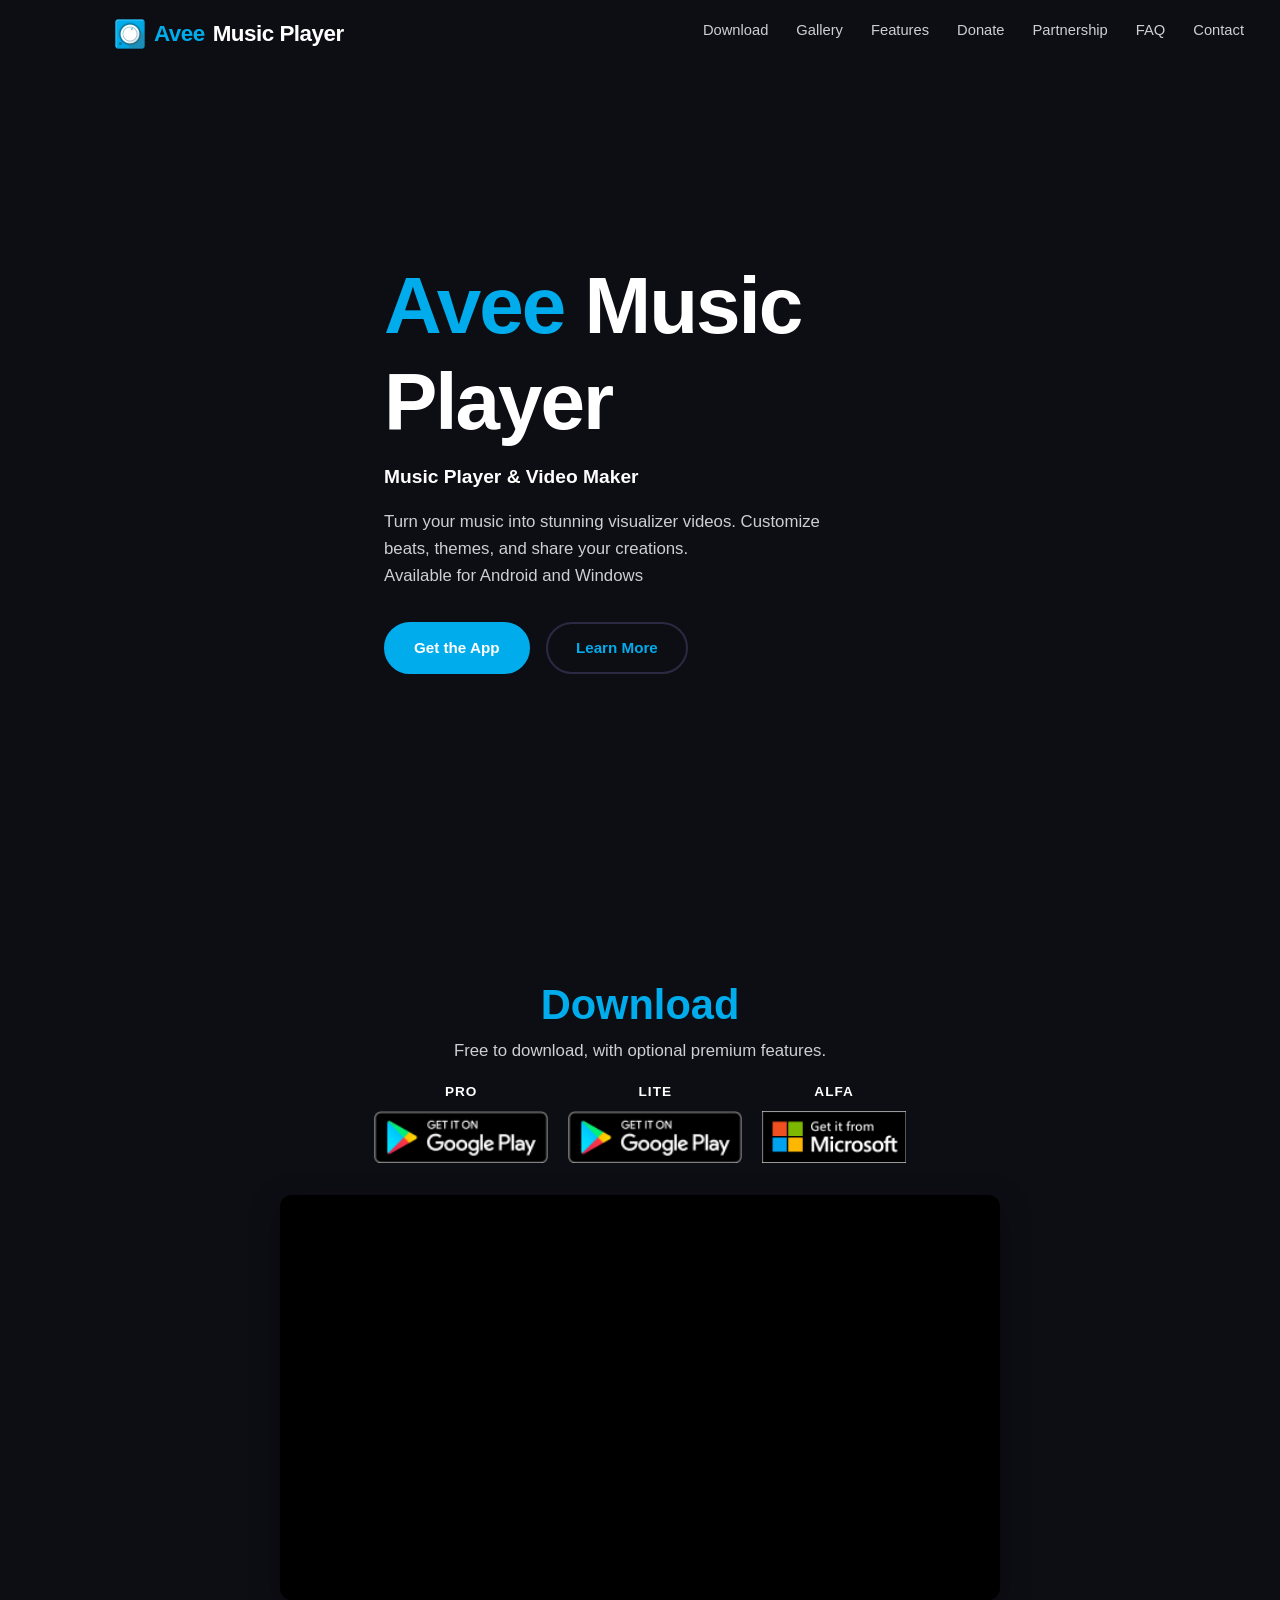
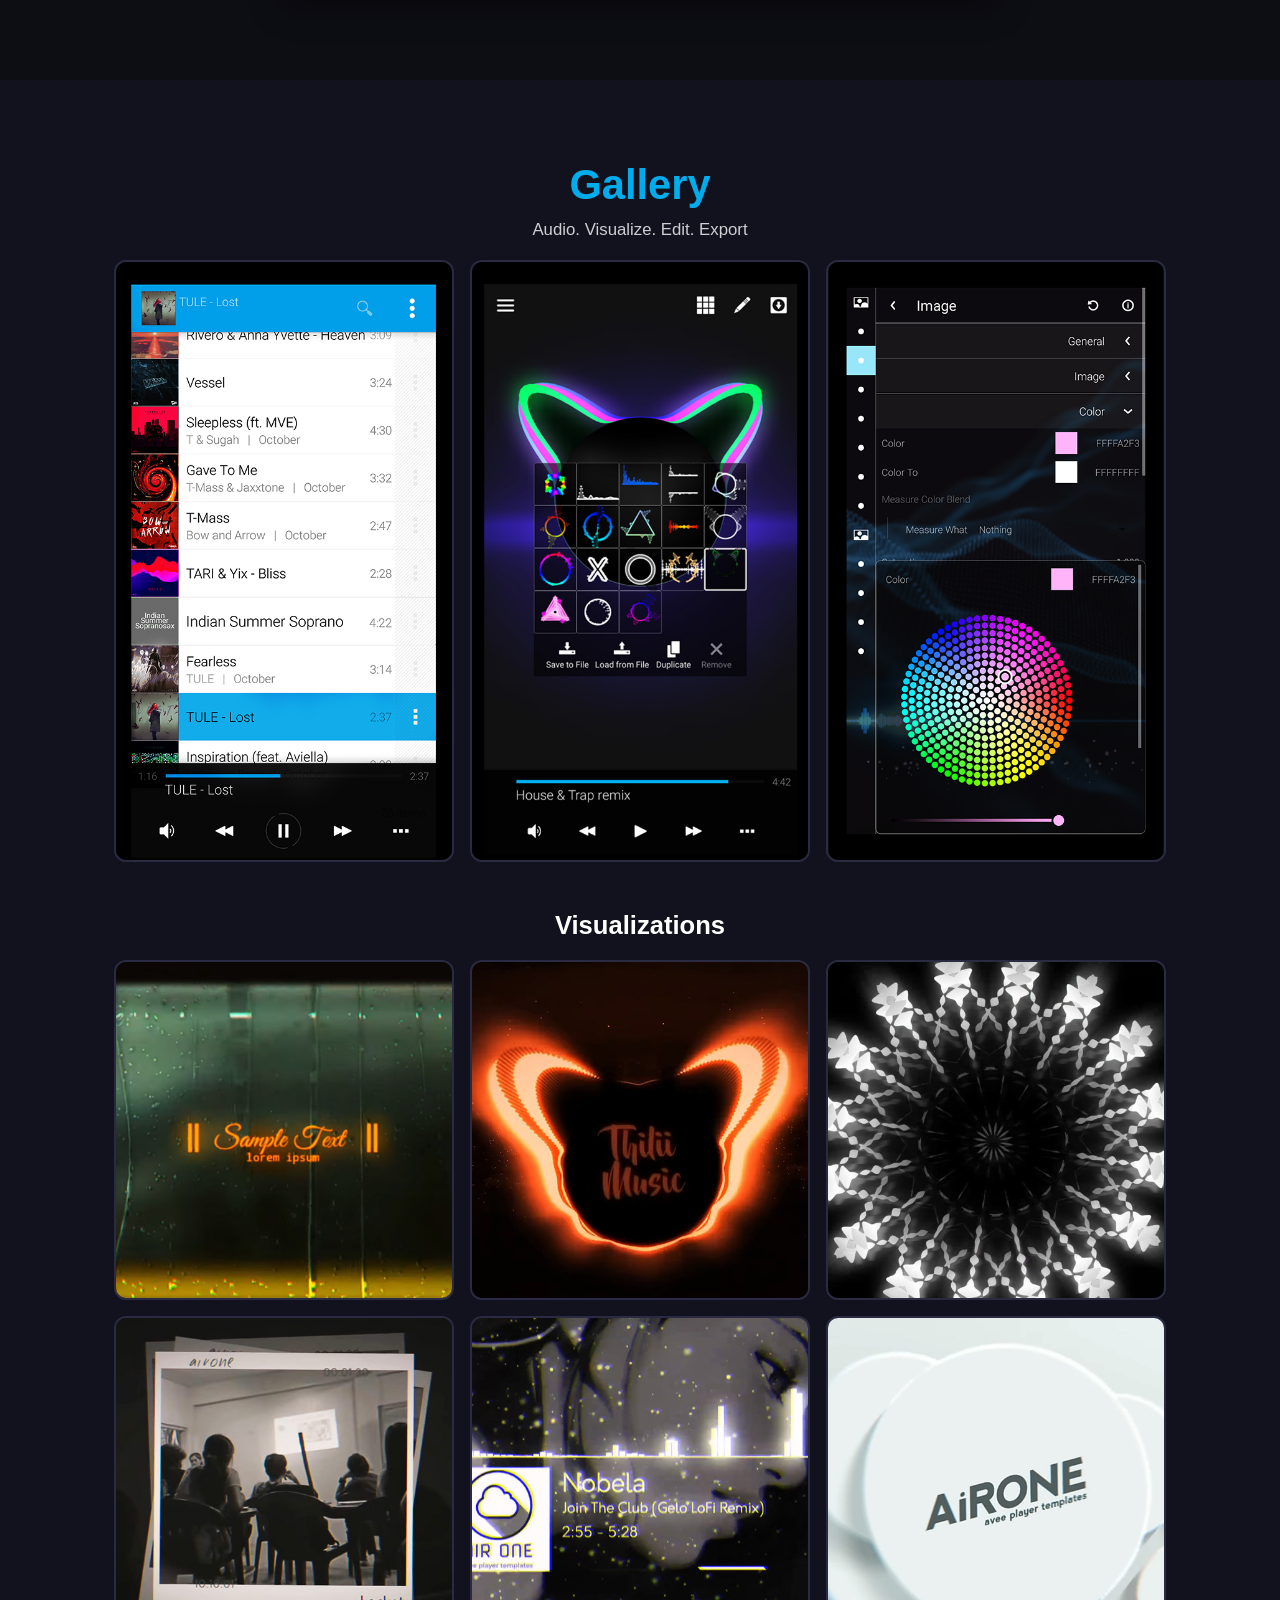
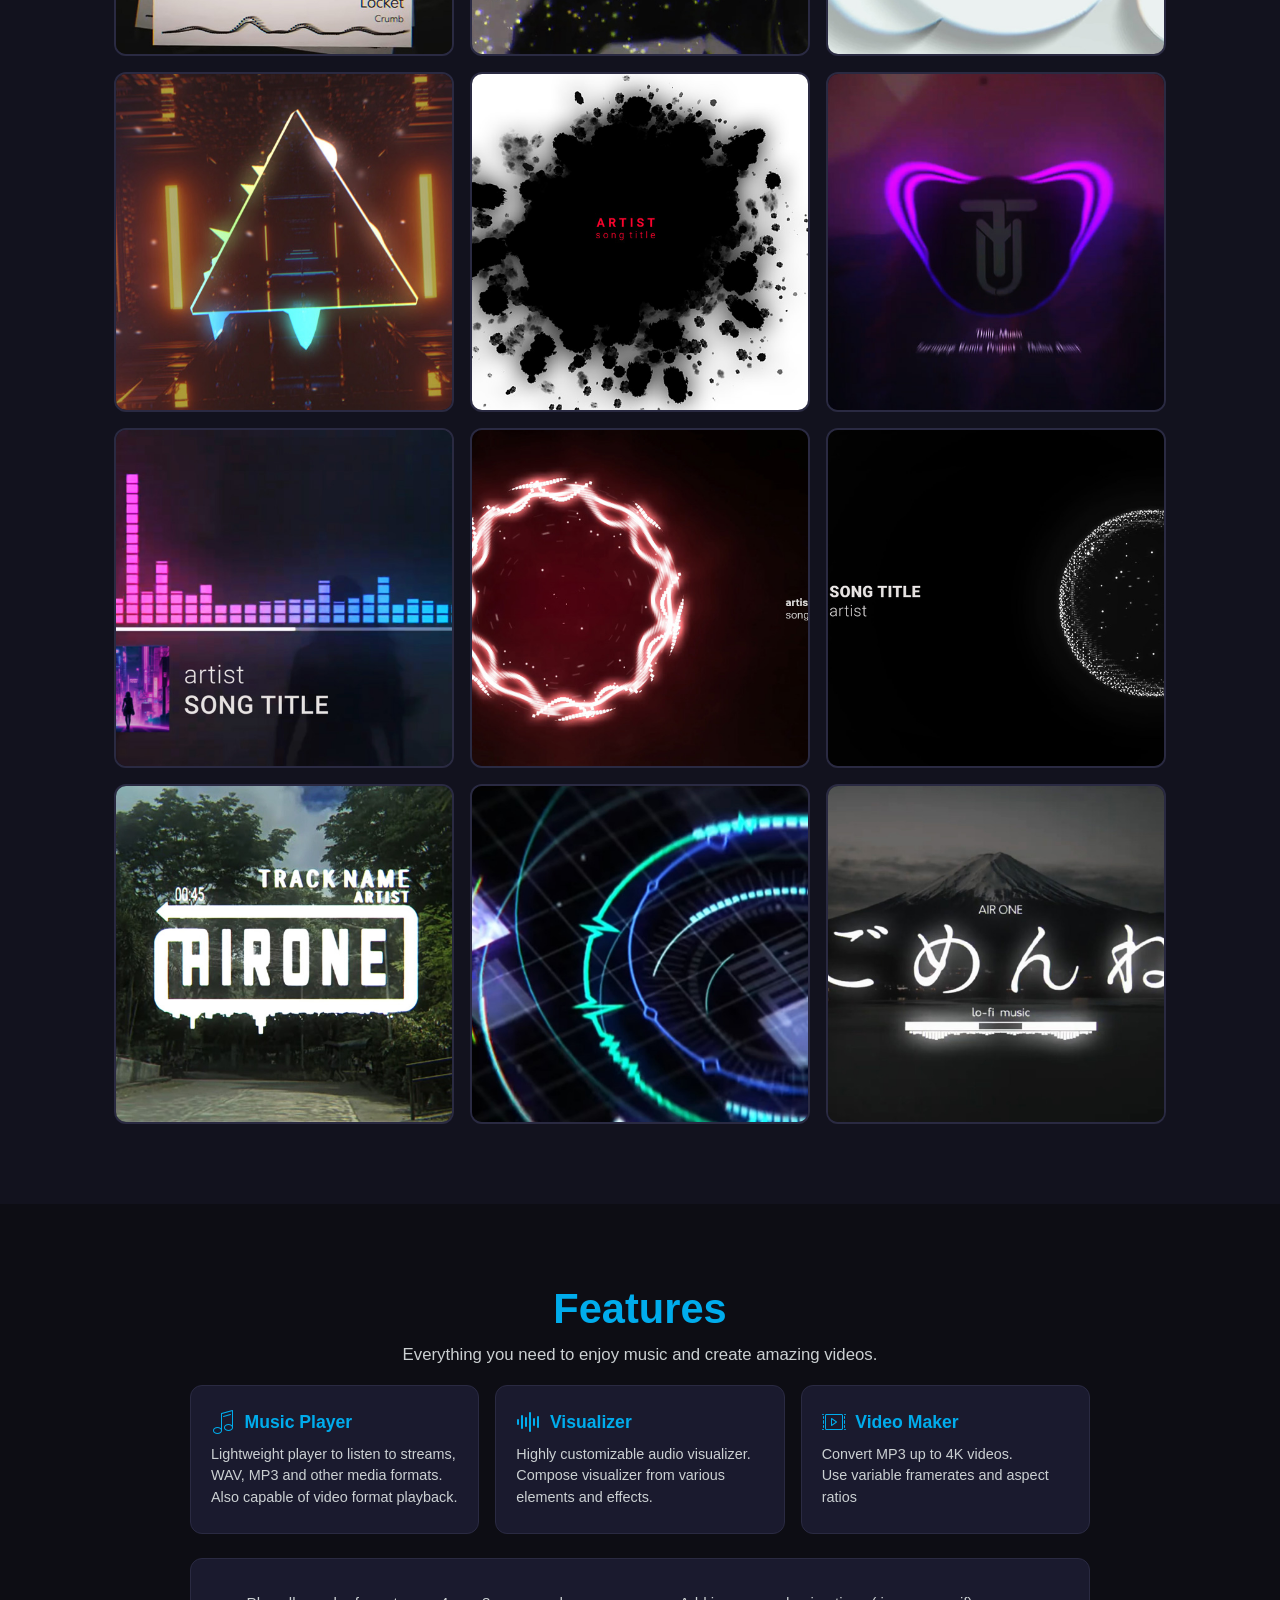
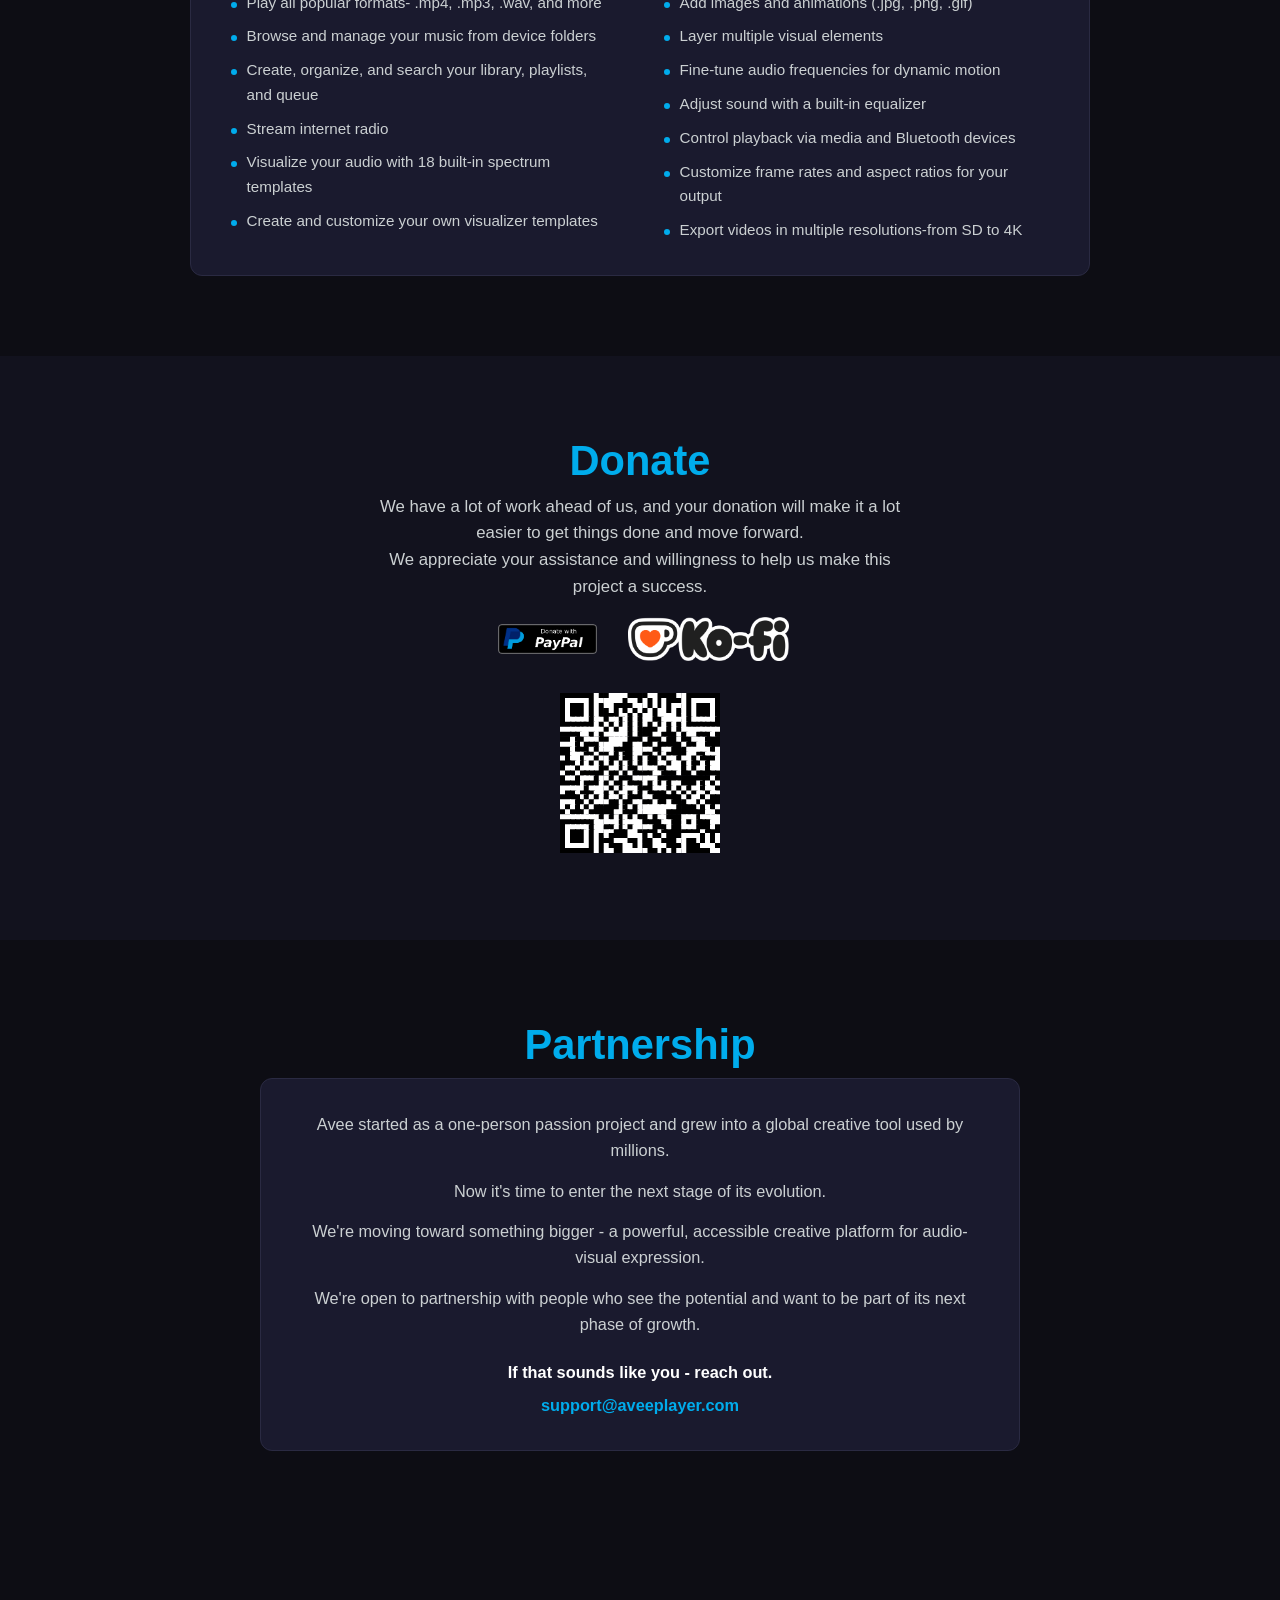
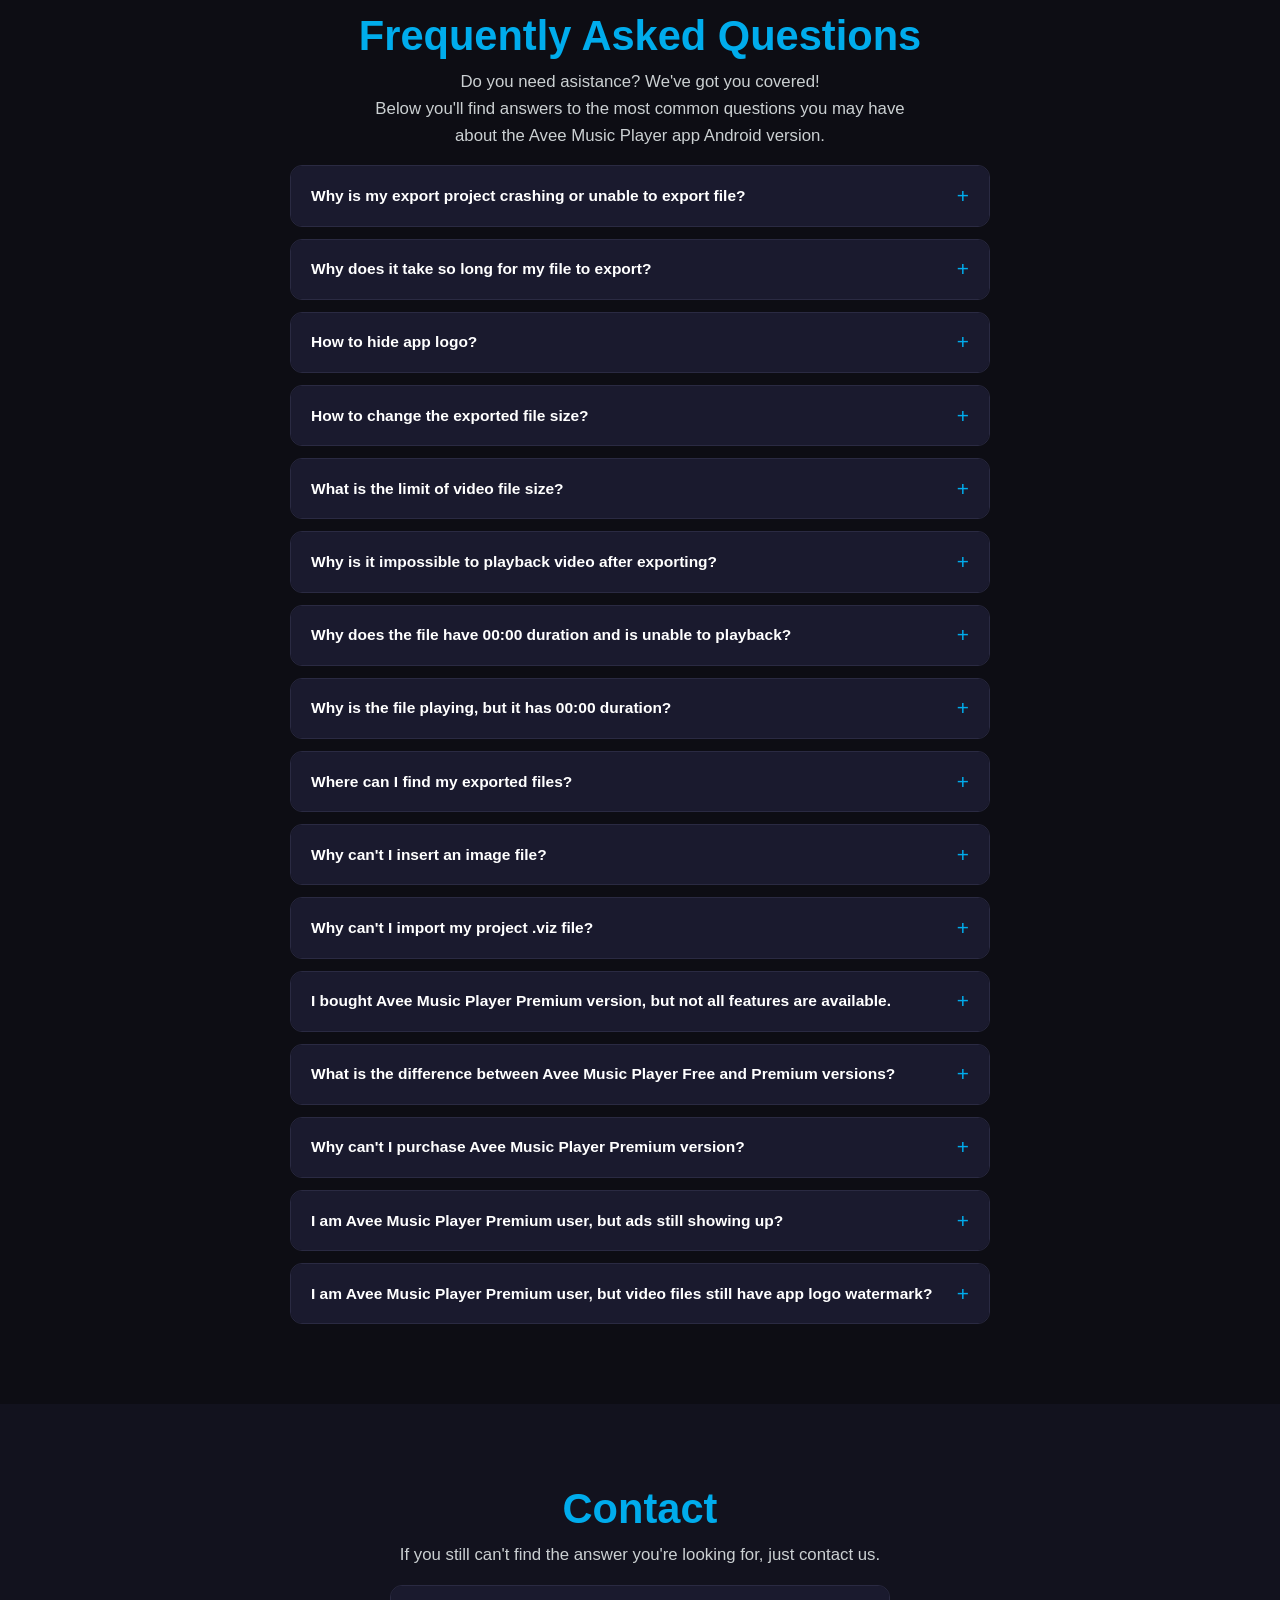
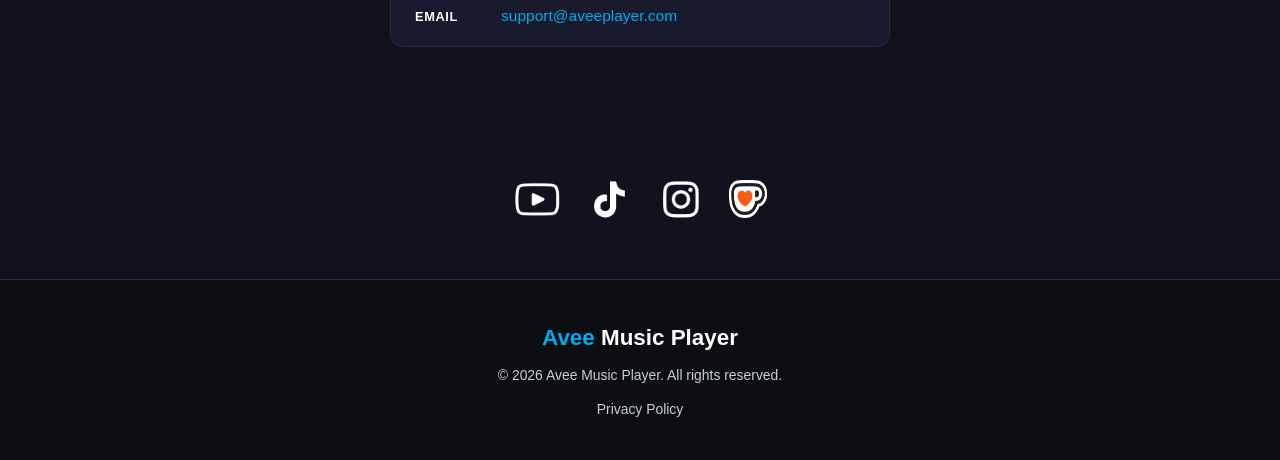
==== commit ac9d1d41: "Add Ko-fi in donation & socials" ====
--- a/index.html
+++ b/index.html
@@ -249,15 +249,16 @@
         We appreciate your assistance and willingness to help us make this project a success.
       </p>
 
-      <div>
-        <a href="https://www.paypal.com/donate?hosted_button_id=ATGKRSFEXLDEW">
-          <img src="./assets/paypal_donate.png" alt="PayPal">
+      <div class="donate-buttons">
+        <a href="https://www.paypal.com/donate?hosted_button_id=ATGKRSFEXLDEW" target="_blank" rel="noopener noreferrer">
+          <img src="./assets/paypal_donate.png" alt="Donate with PayPal" class="donate-btn-img">
         </a>
-
-        <br />
-
-        <img src="./assets/qr_code.png" alt="PayPal">
-      </div>
+        <a href="https://ko-fi.com/aveemusicplayer" target="_blank" rel="noopener noreferrer">
+          <img src="./assets/kofi_logo.png" alt="Support on Ko-fi" class="donate-btn-img">
+        </a>
+      </div>
+
+      <img src="./assets/qr_code.png" alt="PayPal QR code" class="donate-qr">
     </div>
   </section>
 
@@ -513,6 +514,12 @@
             <img src="assets/social_instagram.png" alt="Instagram" />
           </a>
         </li>
+        <li>
+          <a href="https://ko-fi.com/aveemusicplayer" target="_blank" rel="noopener noreferrer"
+            class="social-link" aria-label="Ko-fi">
+            <img src="assets/social_kofi.png" alt="Ko-fi" class="social-icon-kofi" />
+          </a>
+        </li>
       </ul>
     </div>
   </section>
--- a/style.css
+++ b/style.css
@@ -607,6 +607,25 @@
   height: auto;
 }
 
+.donate-buttons {
+  display: flex;
+  justify-content: center;
+  align-items: center;
+  gap: 1.5rem;
+  flex-wrap: wrap;
+  margin-bottom: 1.5rem;
+}
+
+.donate-container .donate-btn-img {
+  height: 44px;
+  width: auto;
+  max-width: none;
+}
+
+.donate-qr {
+  max-width: 220px;
+}
+
 /* ===== Partnership ===== */
 .partnership-box {
   background: var(--card-bg);
@@ -820,6 +839,11 @@
   width: 48px;
   height: 48px;
   display: block;
+}
+
+.social-link img.social-icon-kofi {
+  width: 38px;
+  height: 38px;
 }
 
 /* ===== Footer ===== */
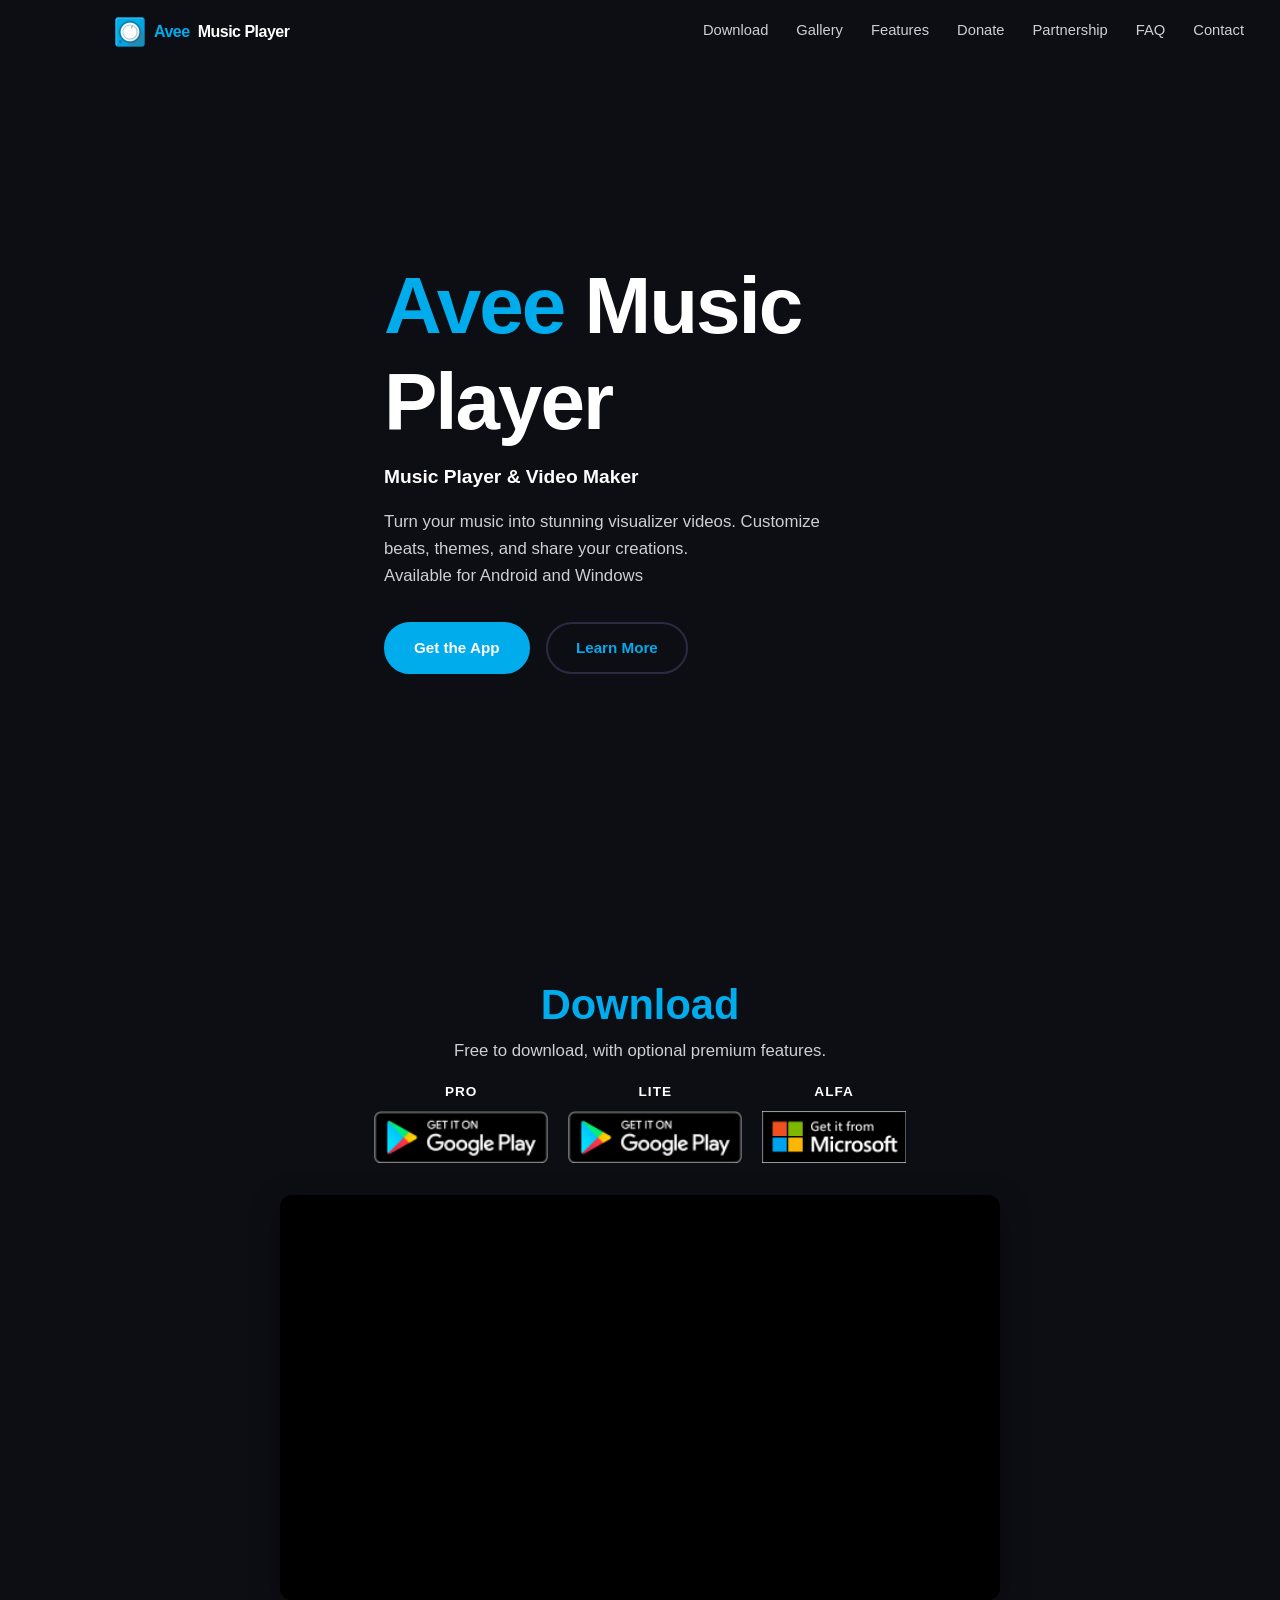
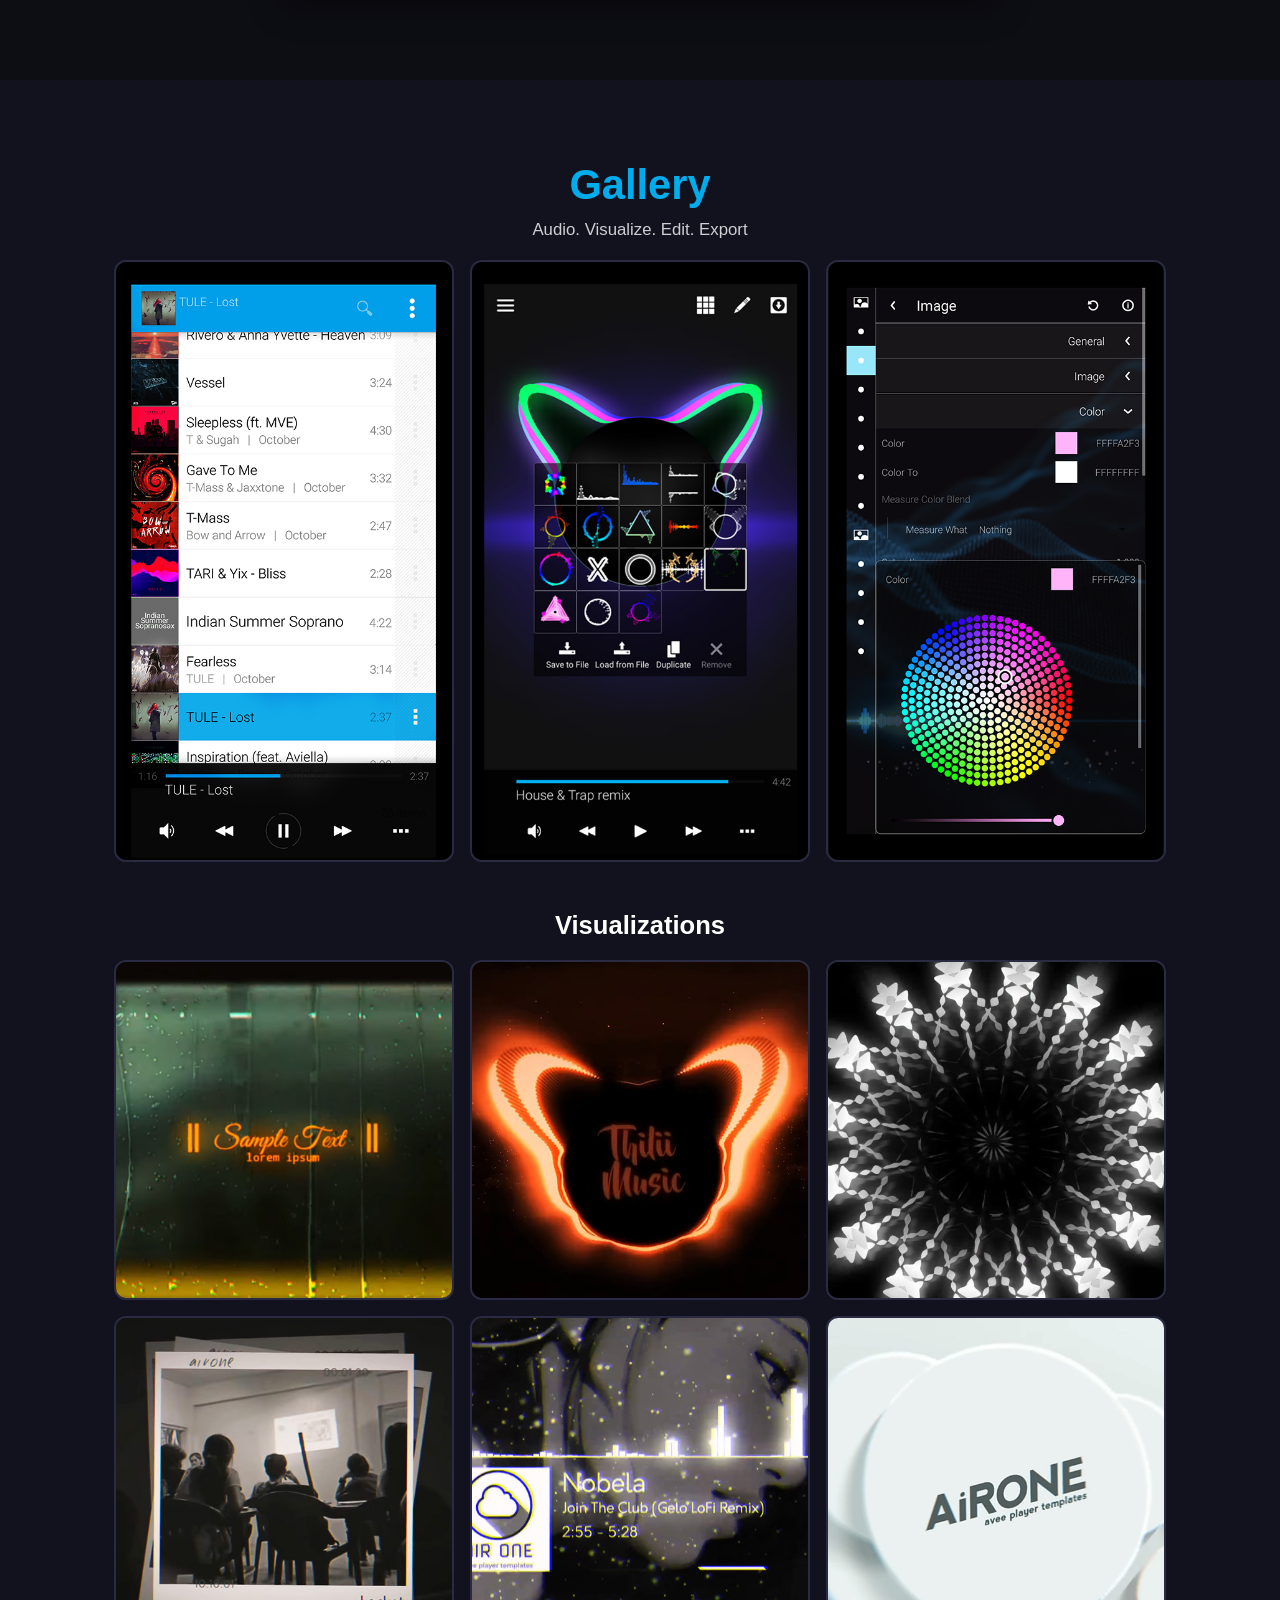
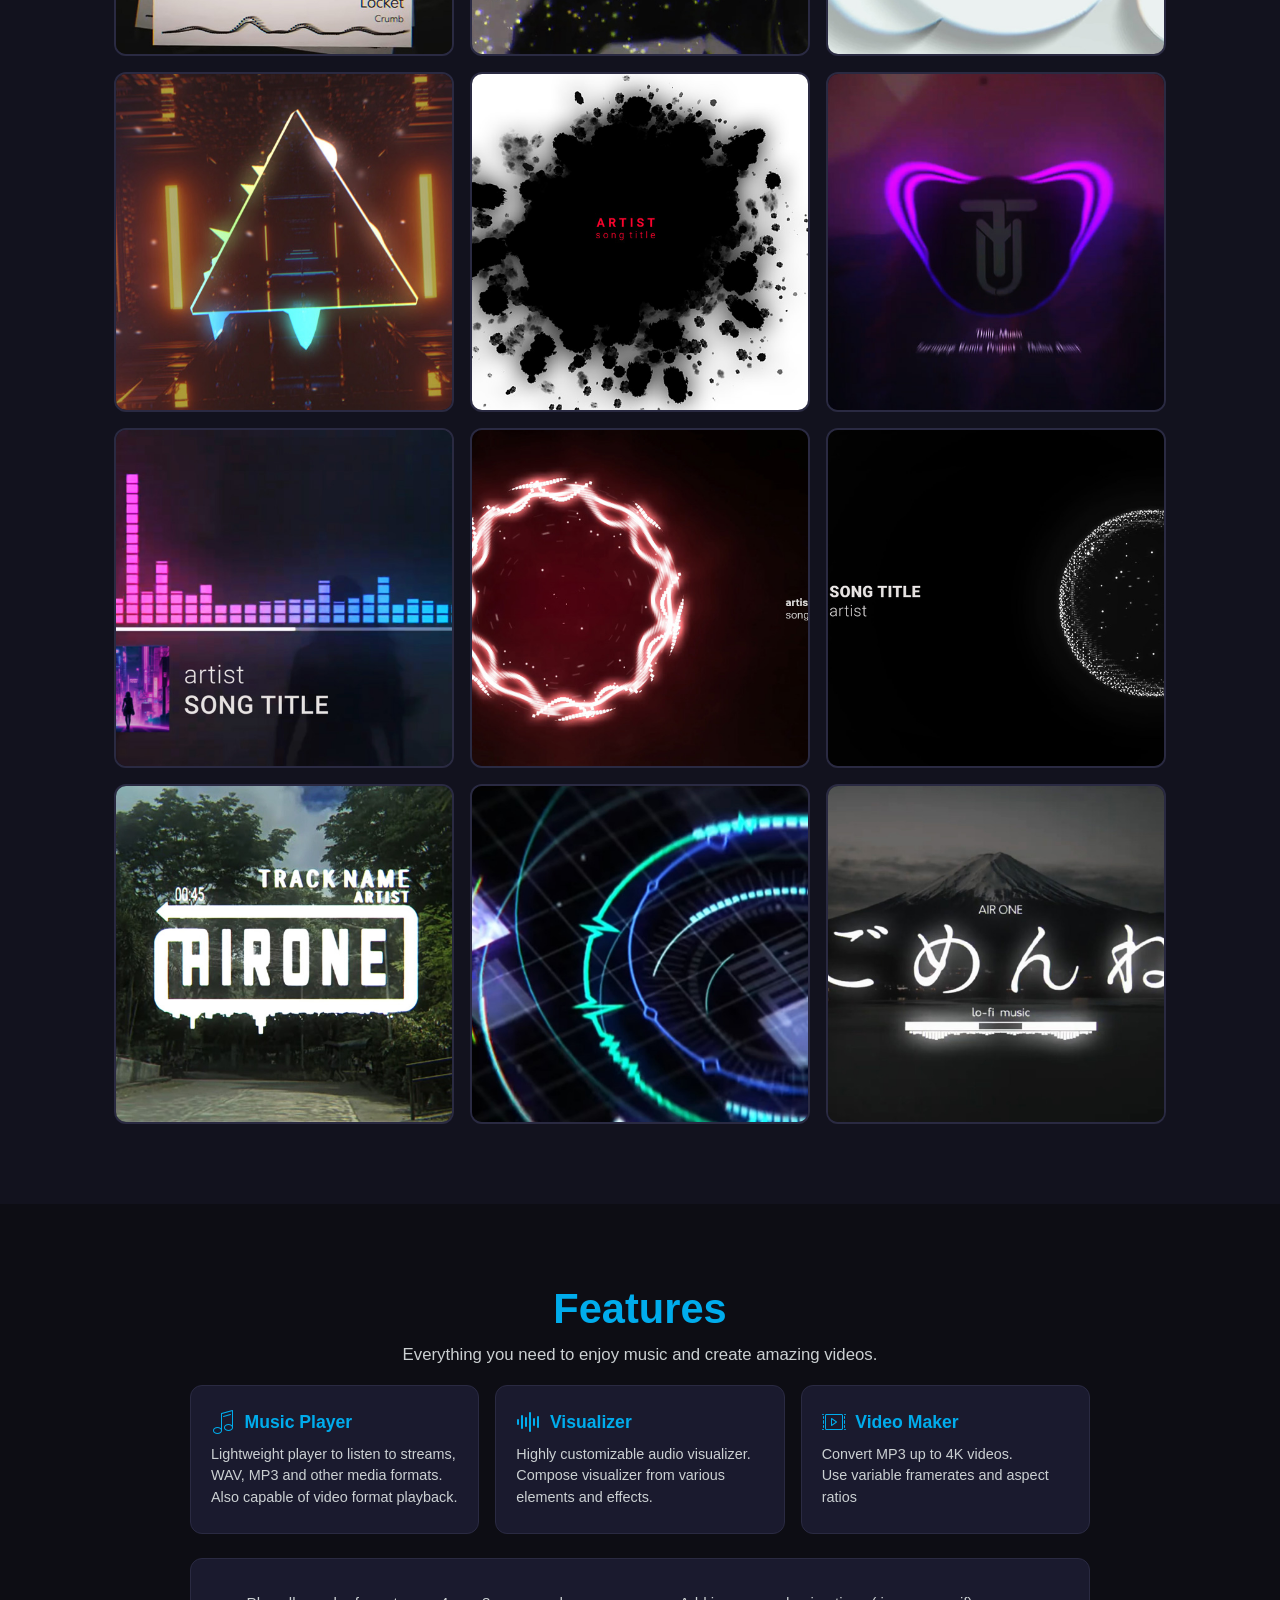
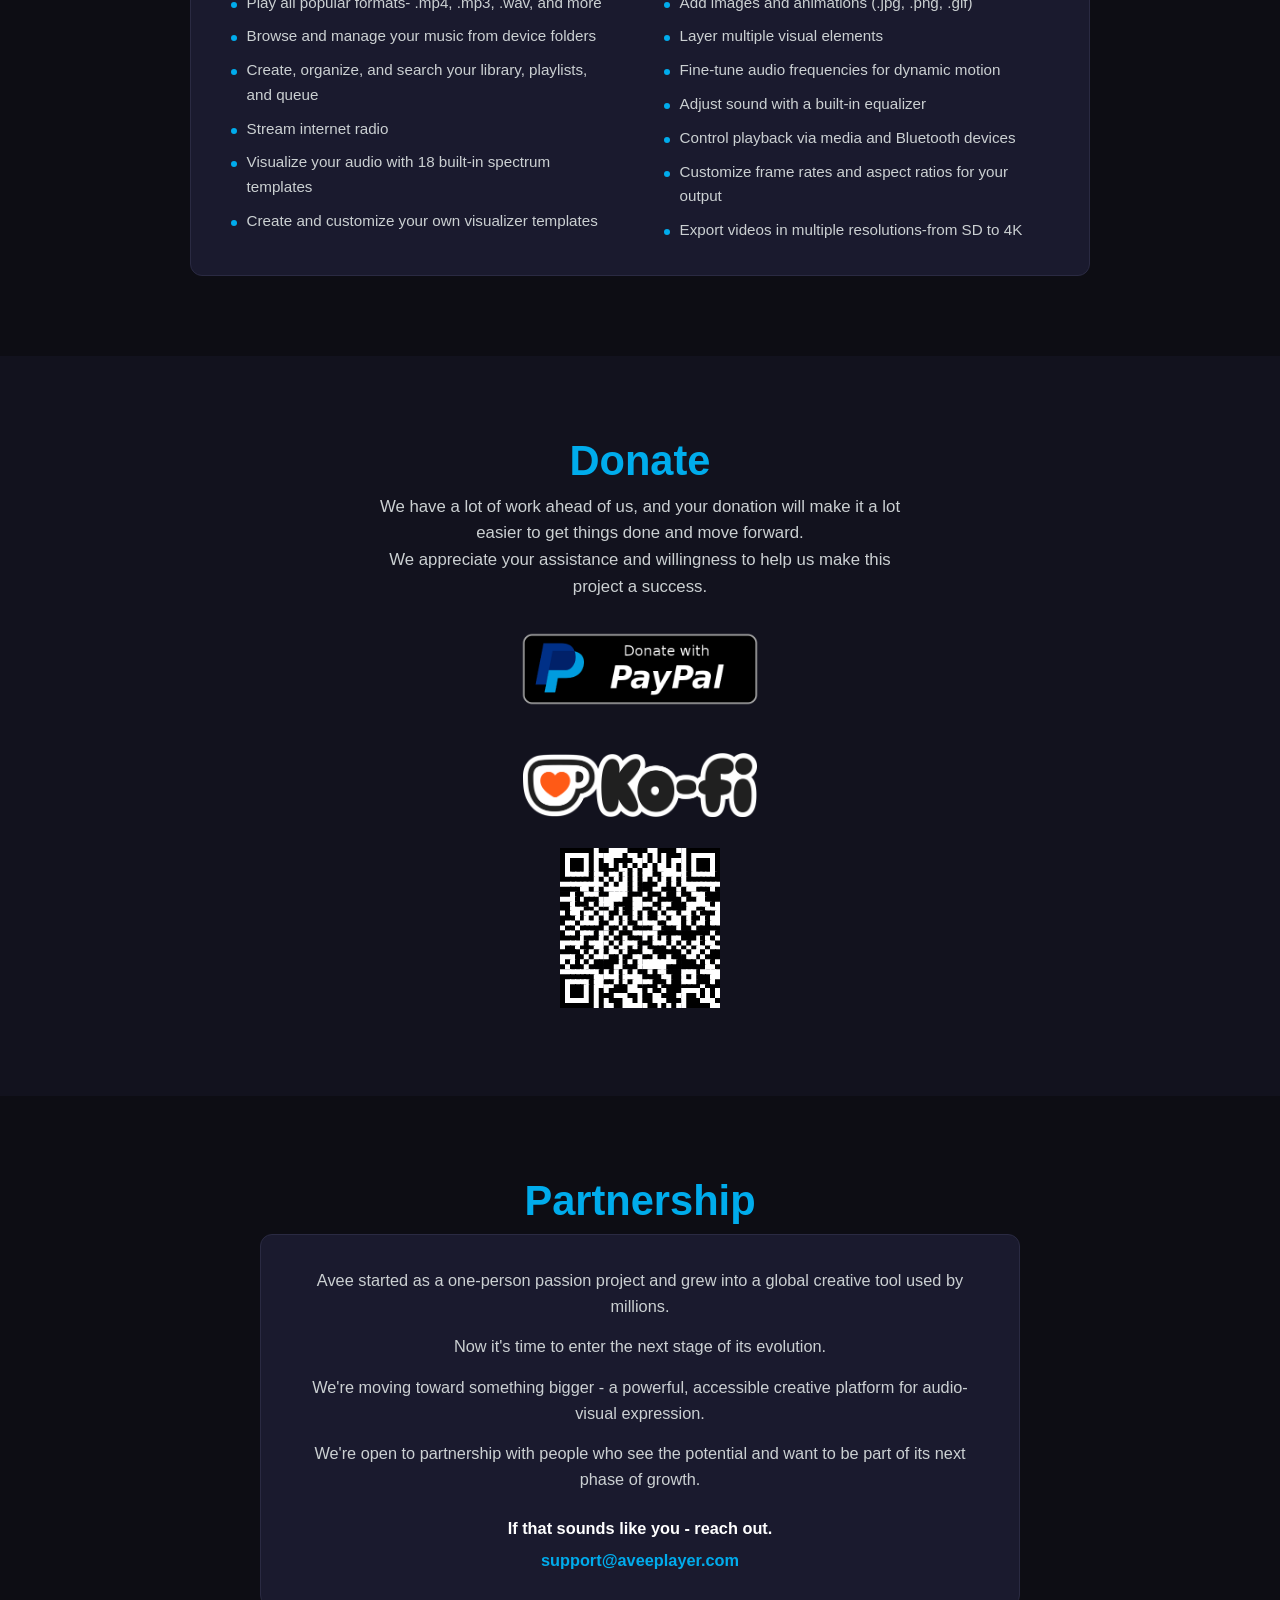
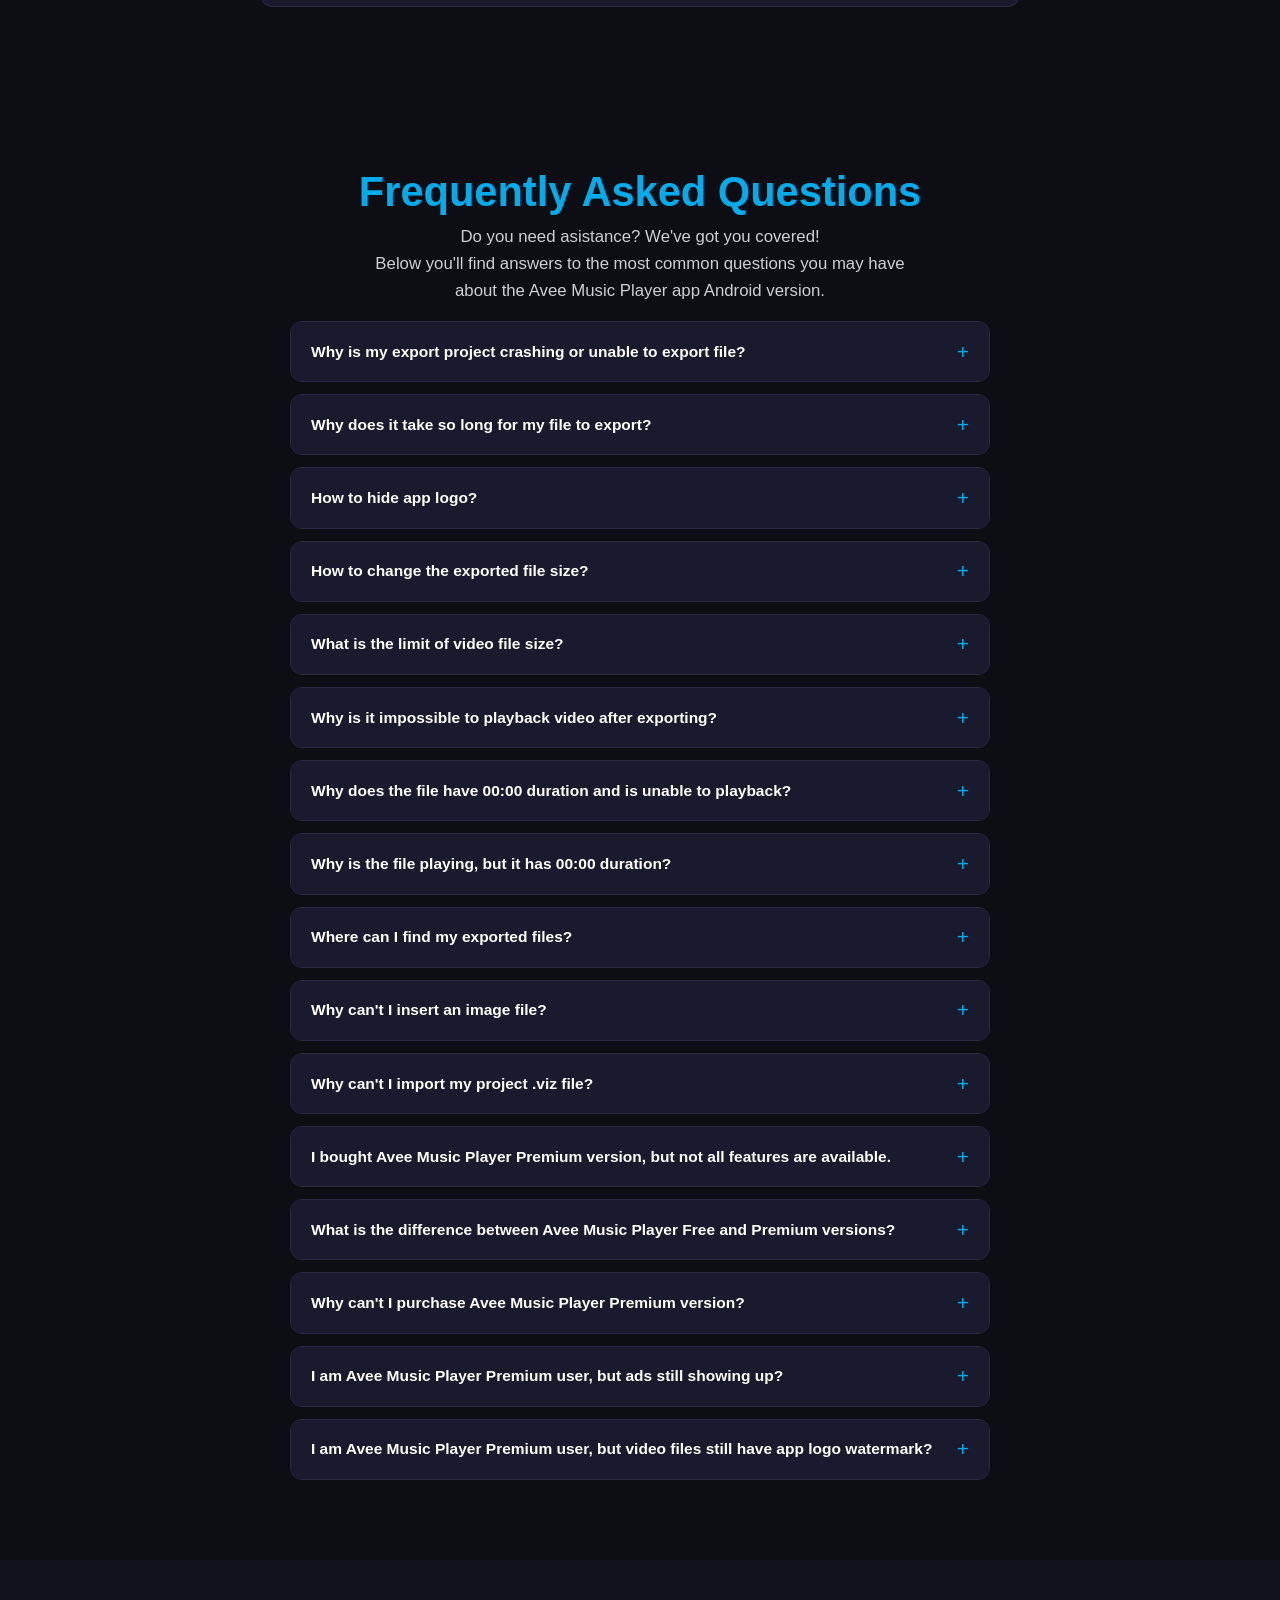
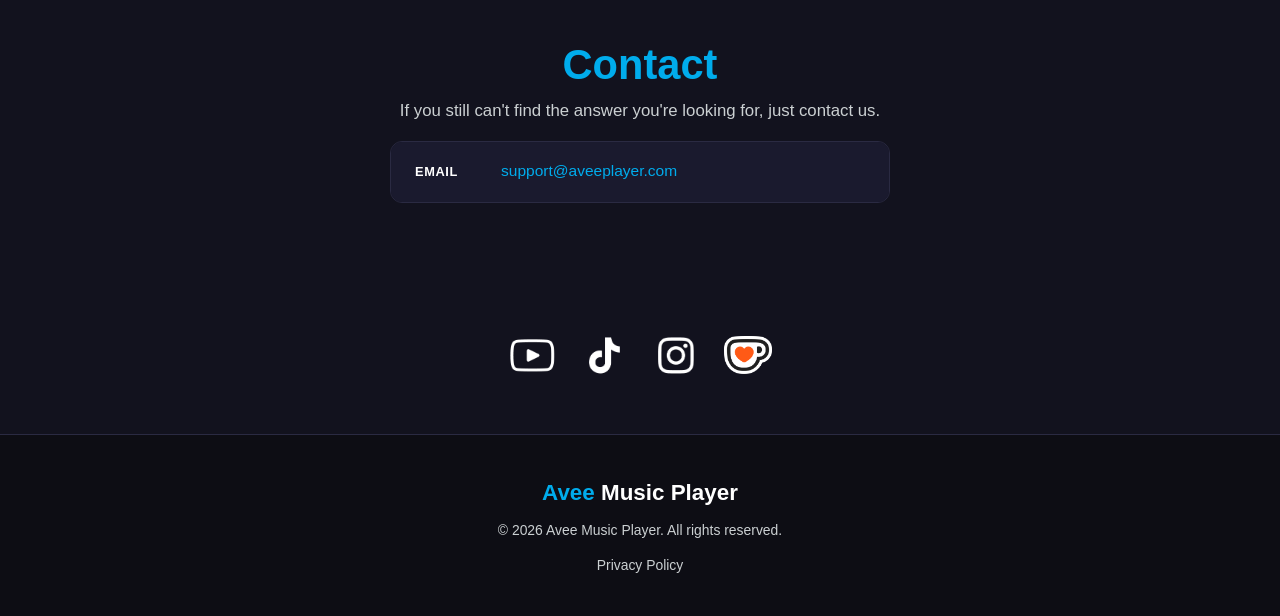
==== commit 0b07eb7e: "Small changes on text/image sizes/positions" ====
--- a/index.html
+++ b/index.html
@@ -251,7 +251,7 @@
 
       <div class="donate-buttons">
         <a href="https://www.paypal.com/donate?hosted_button_id=ATGKRSFEXLDEW" target="_blank" rel="noopener noreferrer">
-          <img src="./assets/paypal_donate.png" alt="Donate with PayPal" class="donate-btn-img">
+          <img src="./assets/paypal_donate.png" alt="Donate with PayPal" class="donate-btn-img donate-btn-paypal">
         </a>
         <a href="https://ko-fi.com/aveemusicplayer" target="_blank" rel="noopener noreferrer">
           <img src="./assets/kofi_logo.png" alt="Support on Ko-fi" class="donate-btn-img">
--- a/style.css
+++ b/style.css
@@ -100,7 +100,7 @@
 }
 
 .nav-logo {
-  font-size: 1.4rem;
+  font-size: 1.0rem;
   font-weight: 800;
   text-decoration: none;
   color: var(--text);
@@ -609,17 +609,21 @@
 
 .donate-buttons {
   display: flex;
+  flex-direction: column;
   justify-content: center;
   align-items: center;
   gap: 1.5rem;
-  flex-wrap: wrap;
   margin-bottom: 1.5rem;
 }
 
 .donate-container .donate-btn-img {
-  height: 44px;
+  height: 64px;
   width: auto;
   max-width: none;
+}
+
+.donate-container .donate-btn-paypal {
+  height: 104px;
 }
 
 .donate-qr {
@@ -842,7 +846,7 @@
 }
 
 .social-link img.social-icon-kofi {
-  width: 38px;
+  width: 48px;
   height: 38px;
 }
 
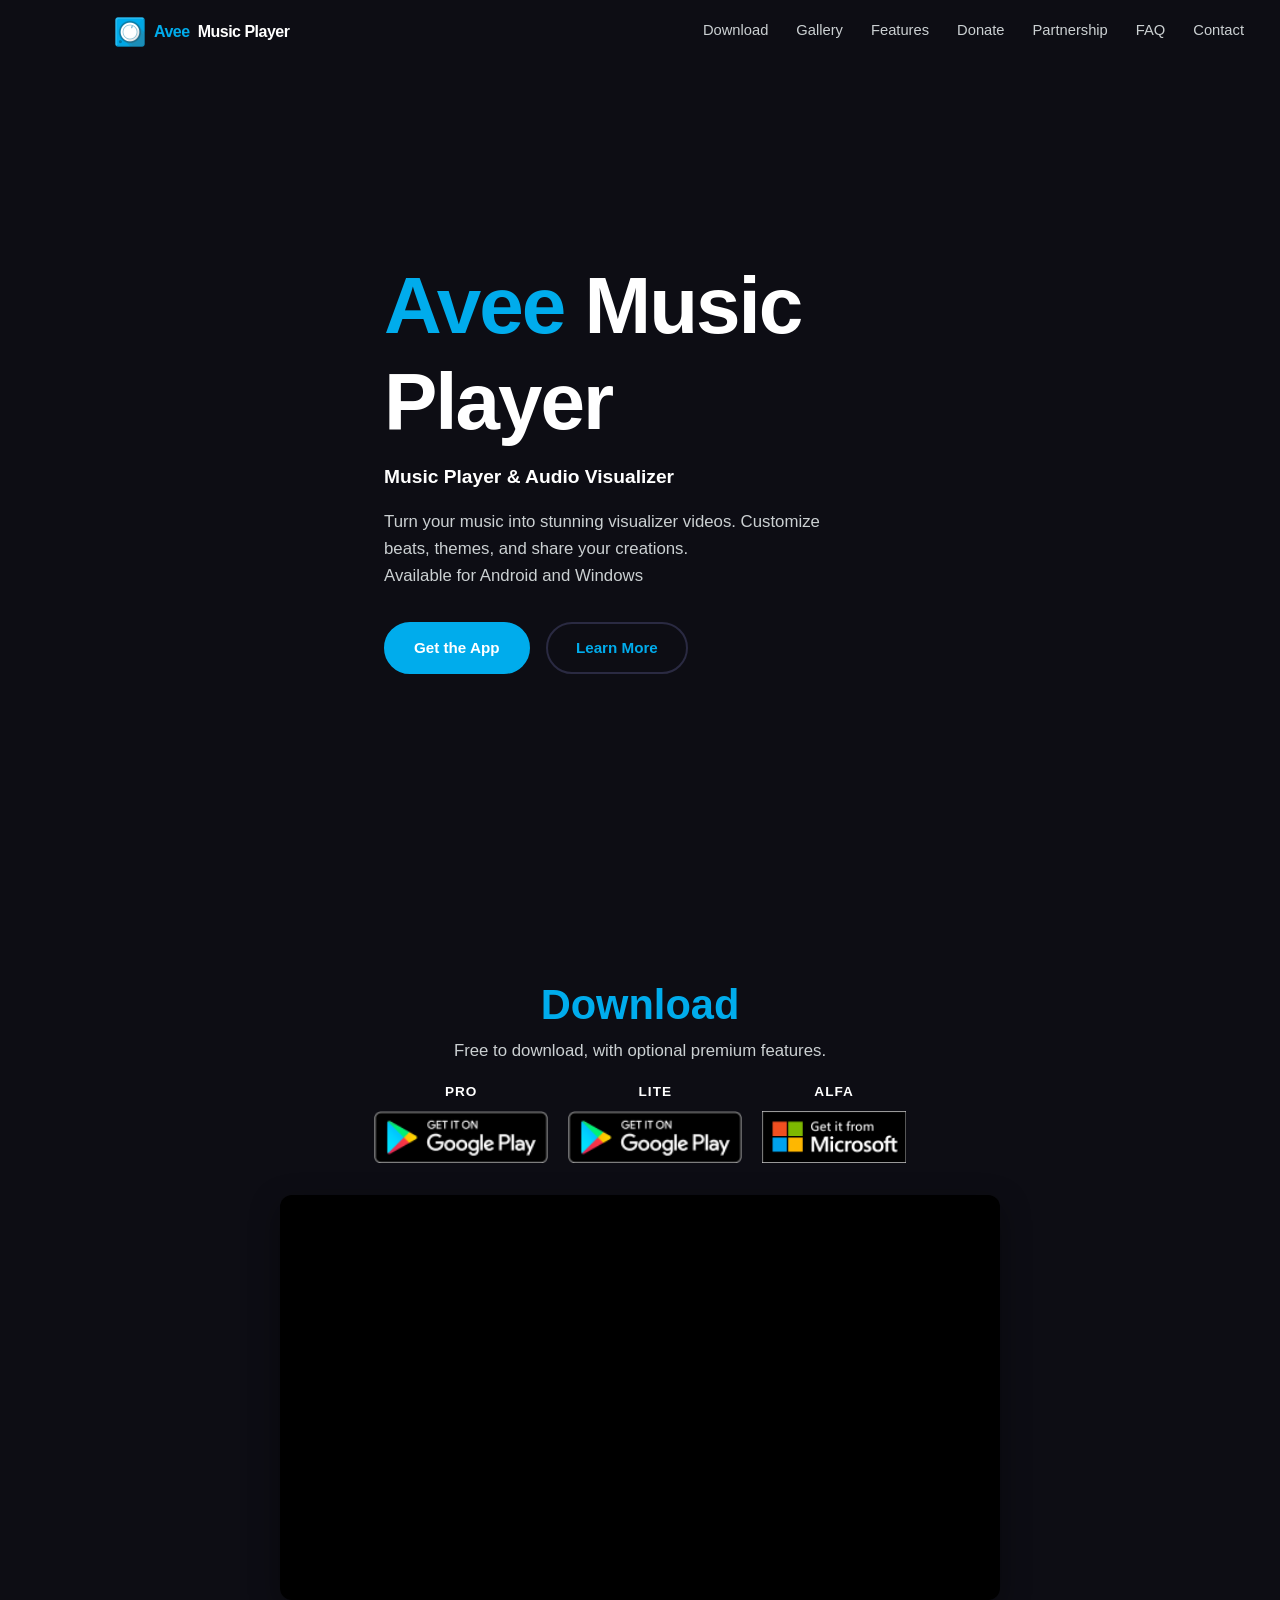
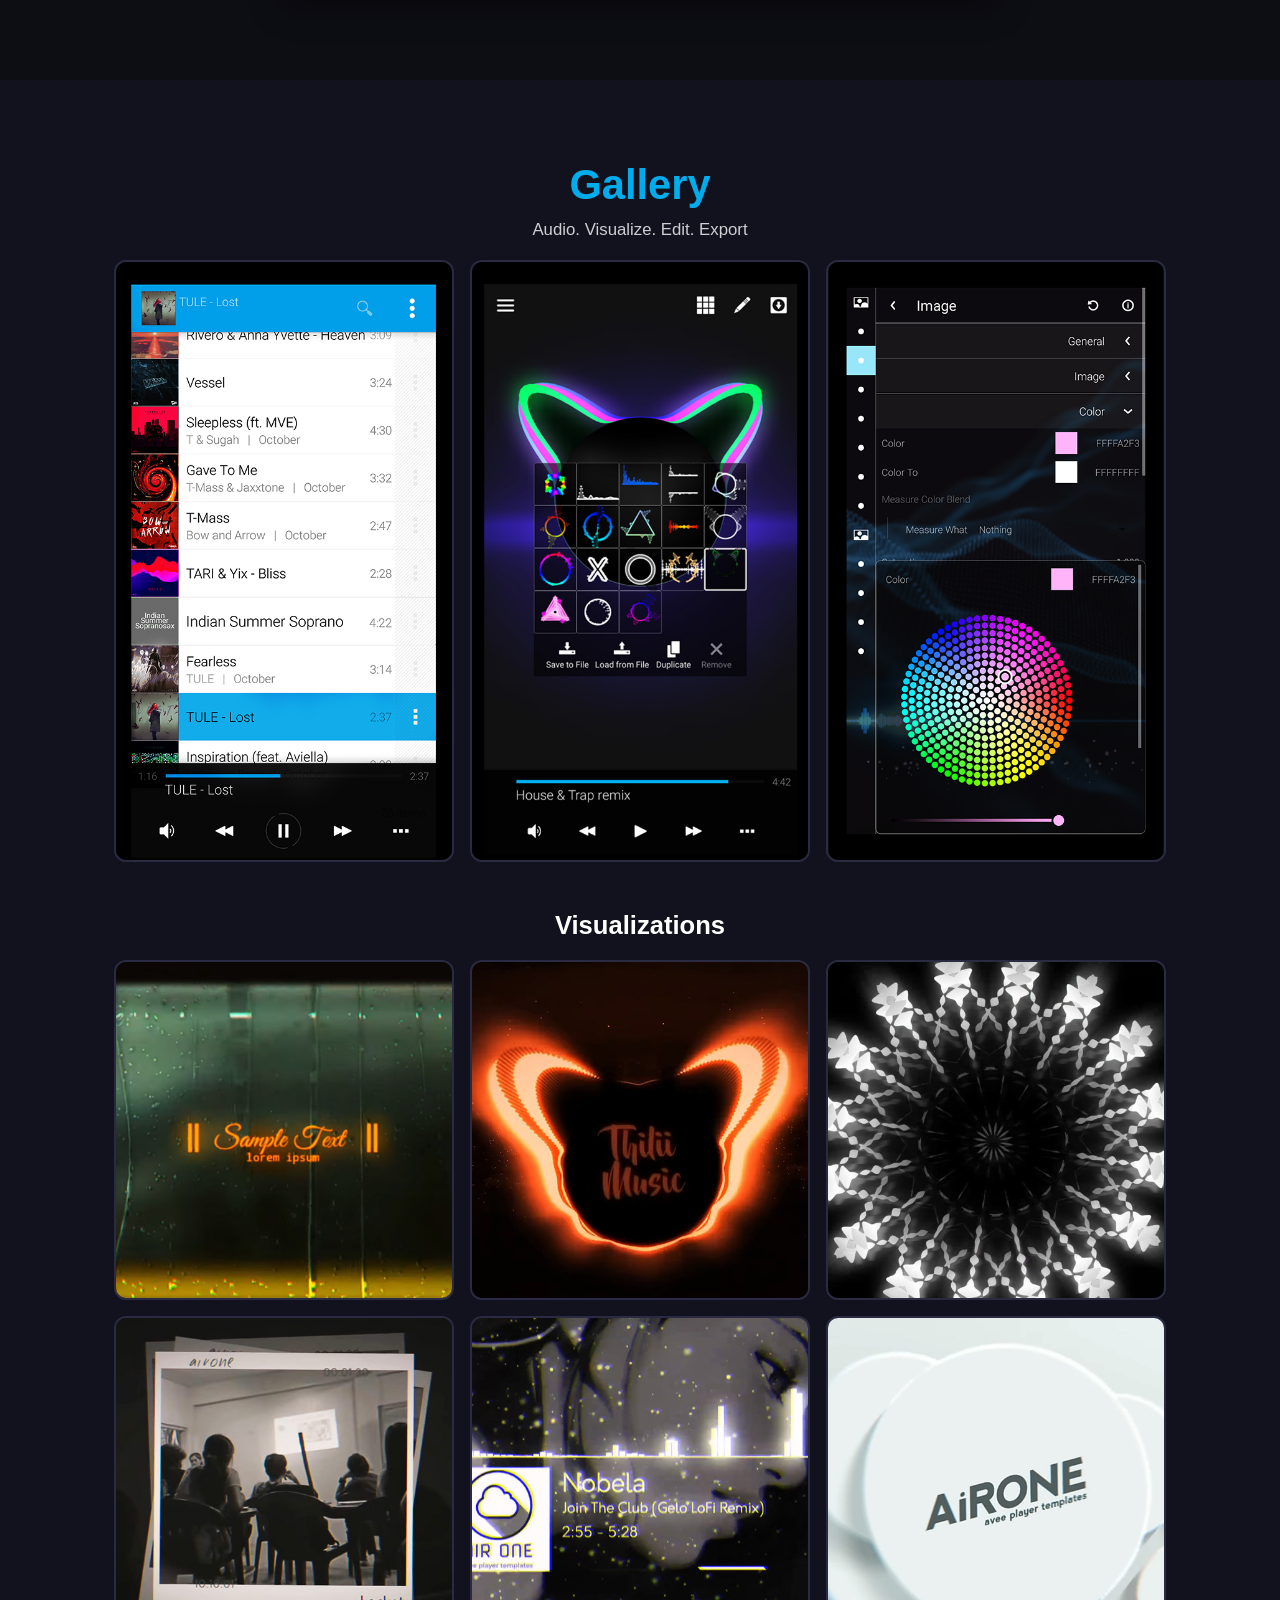
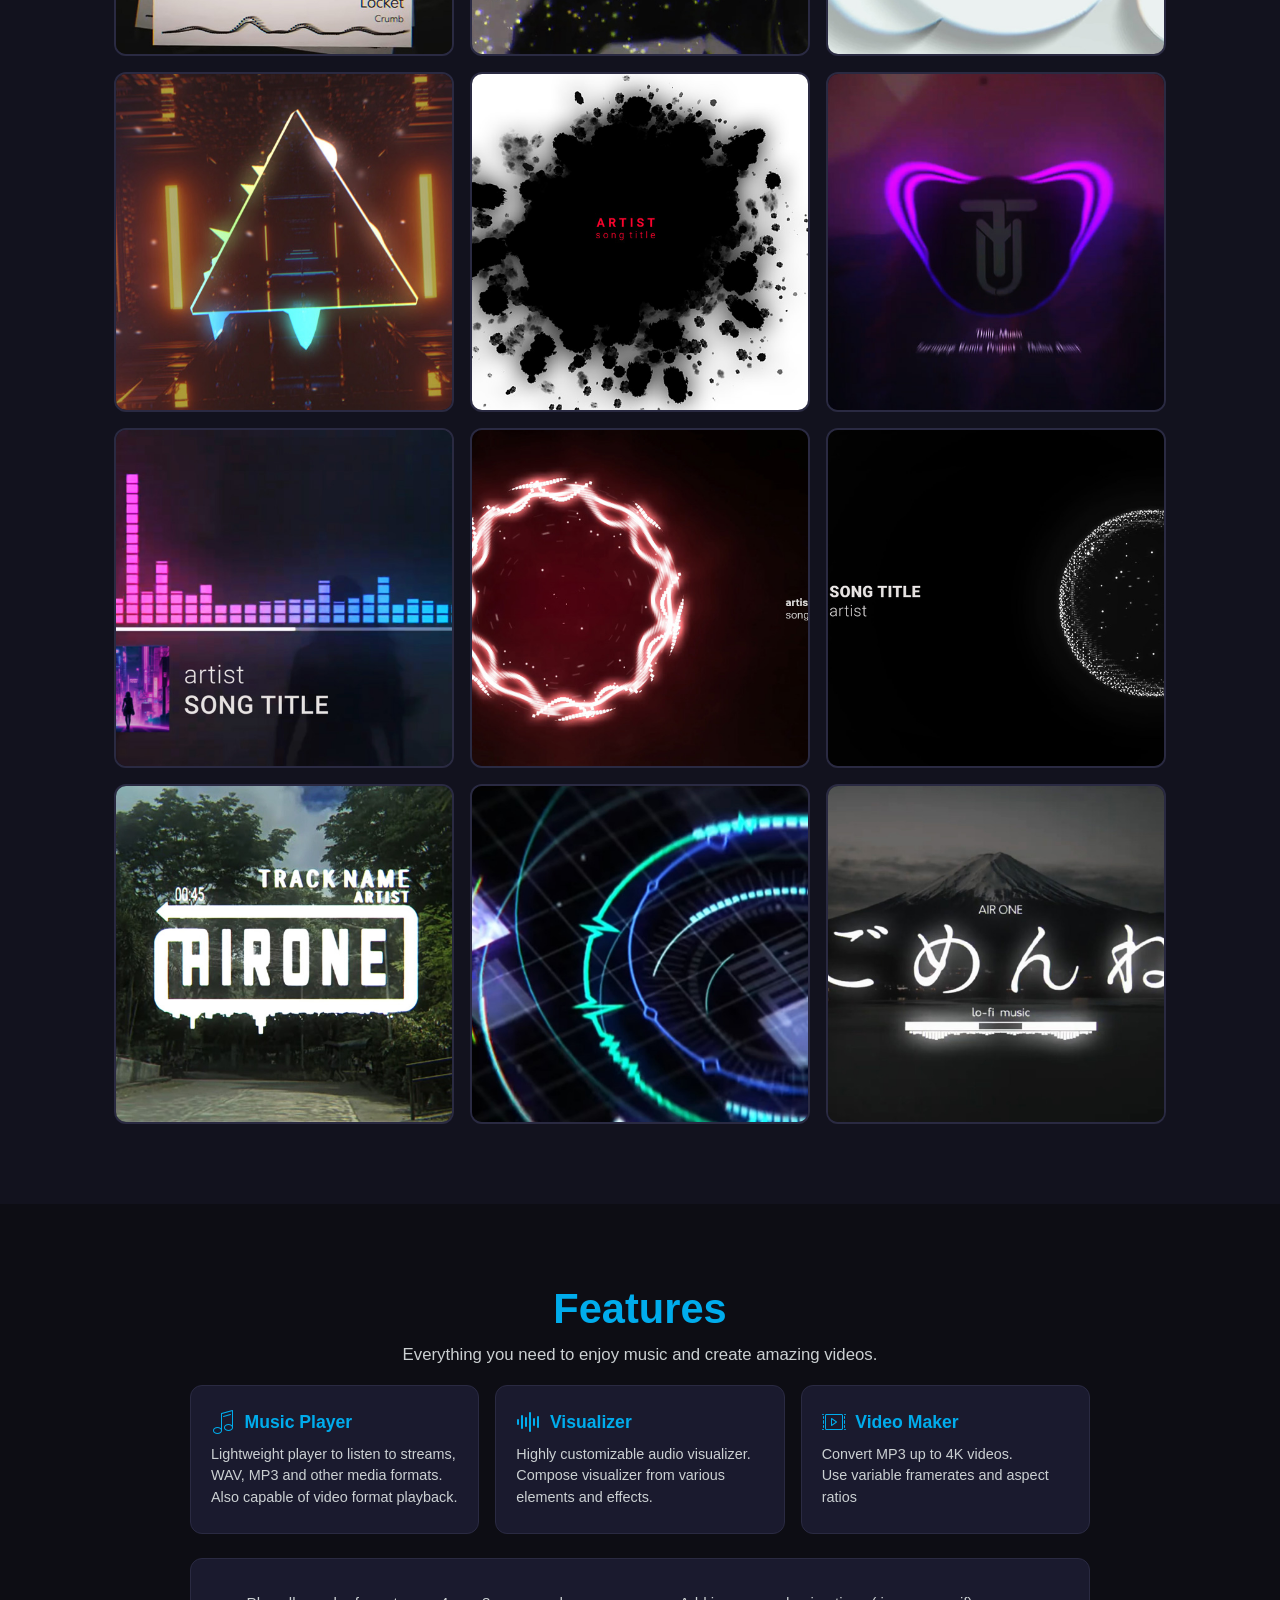
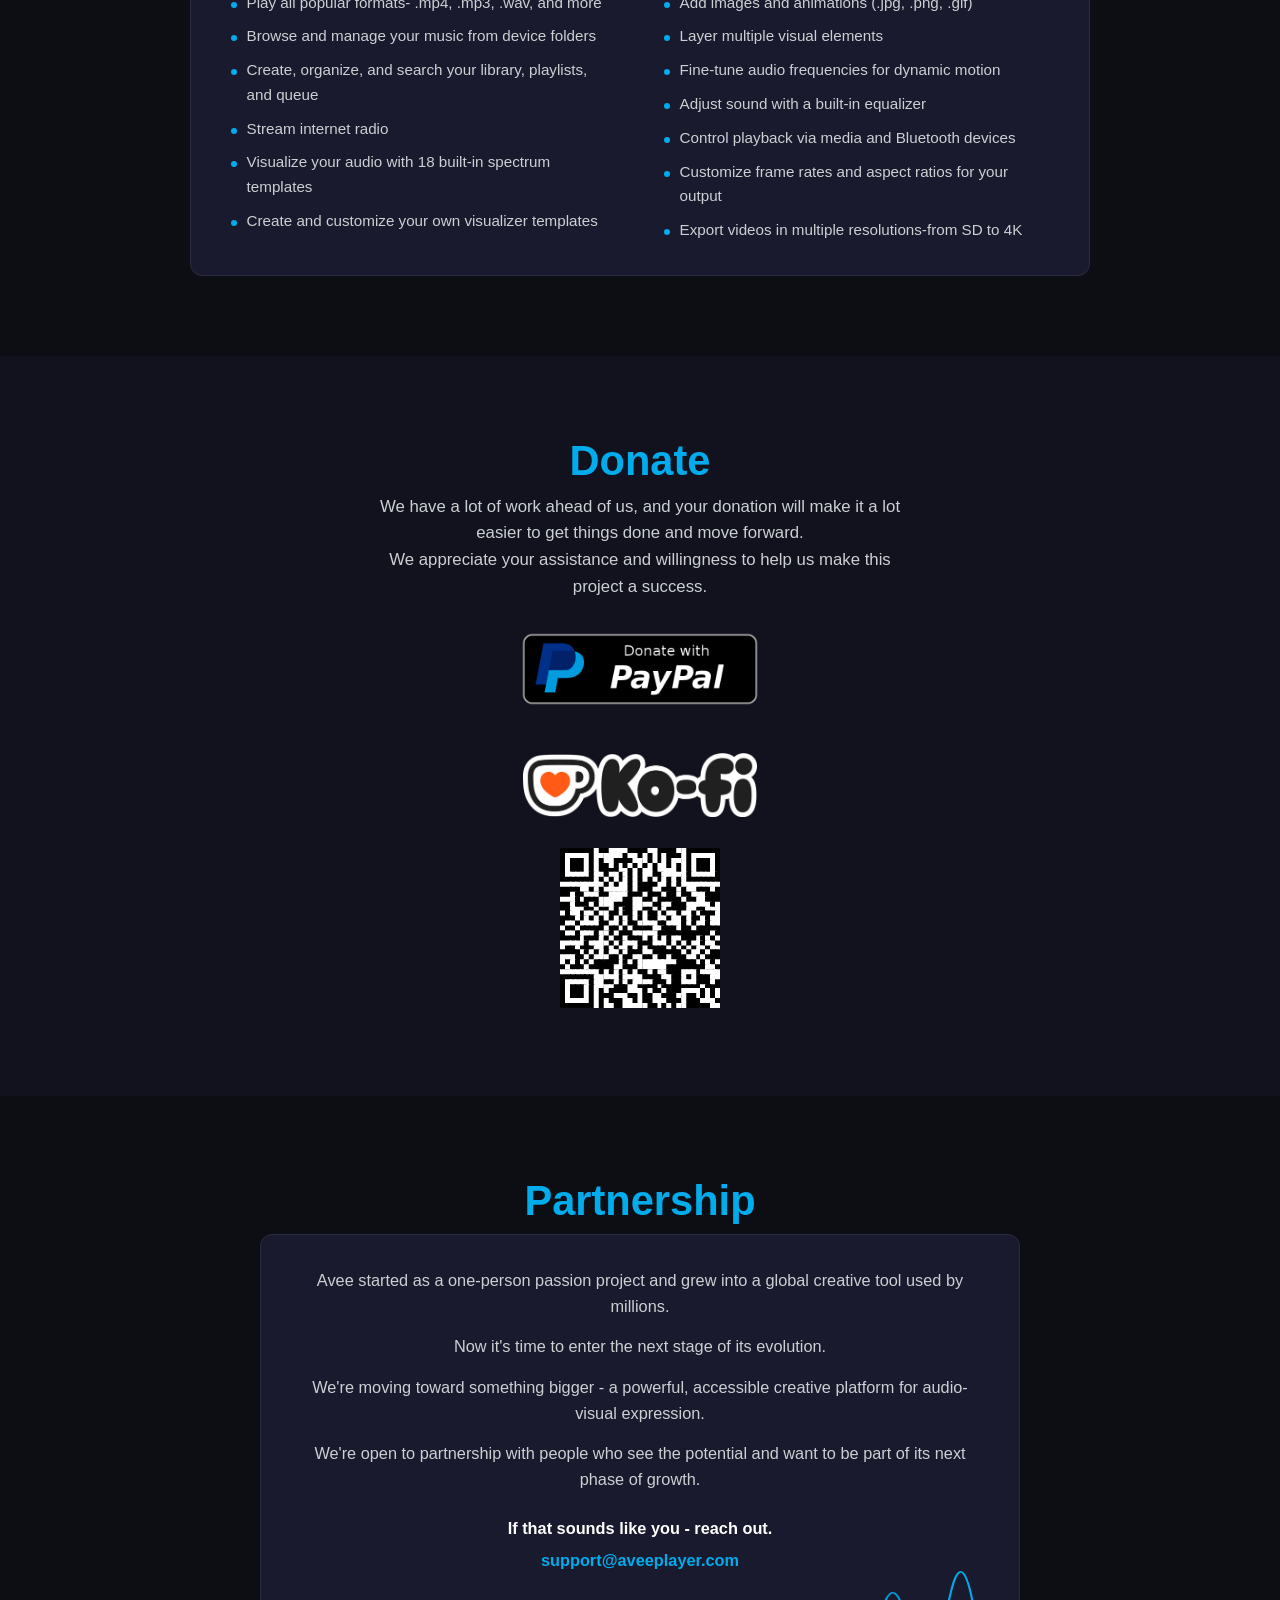
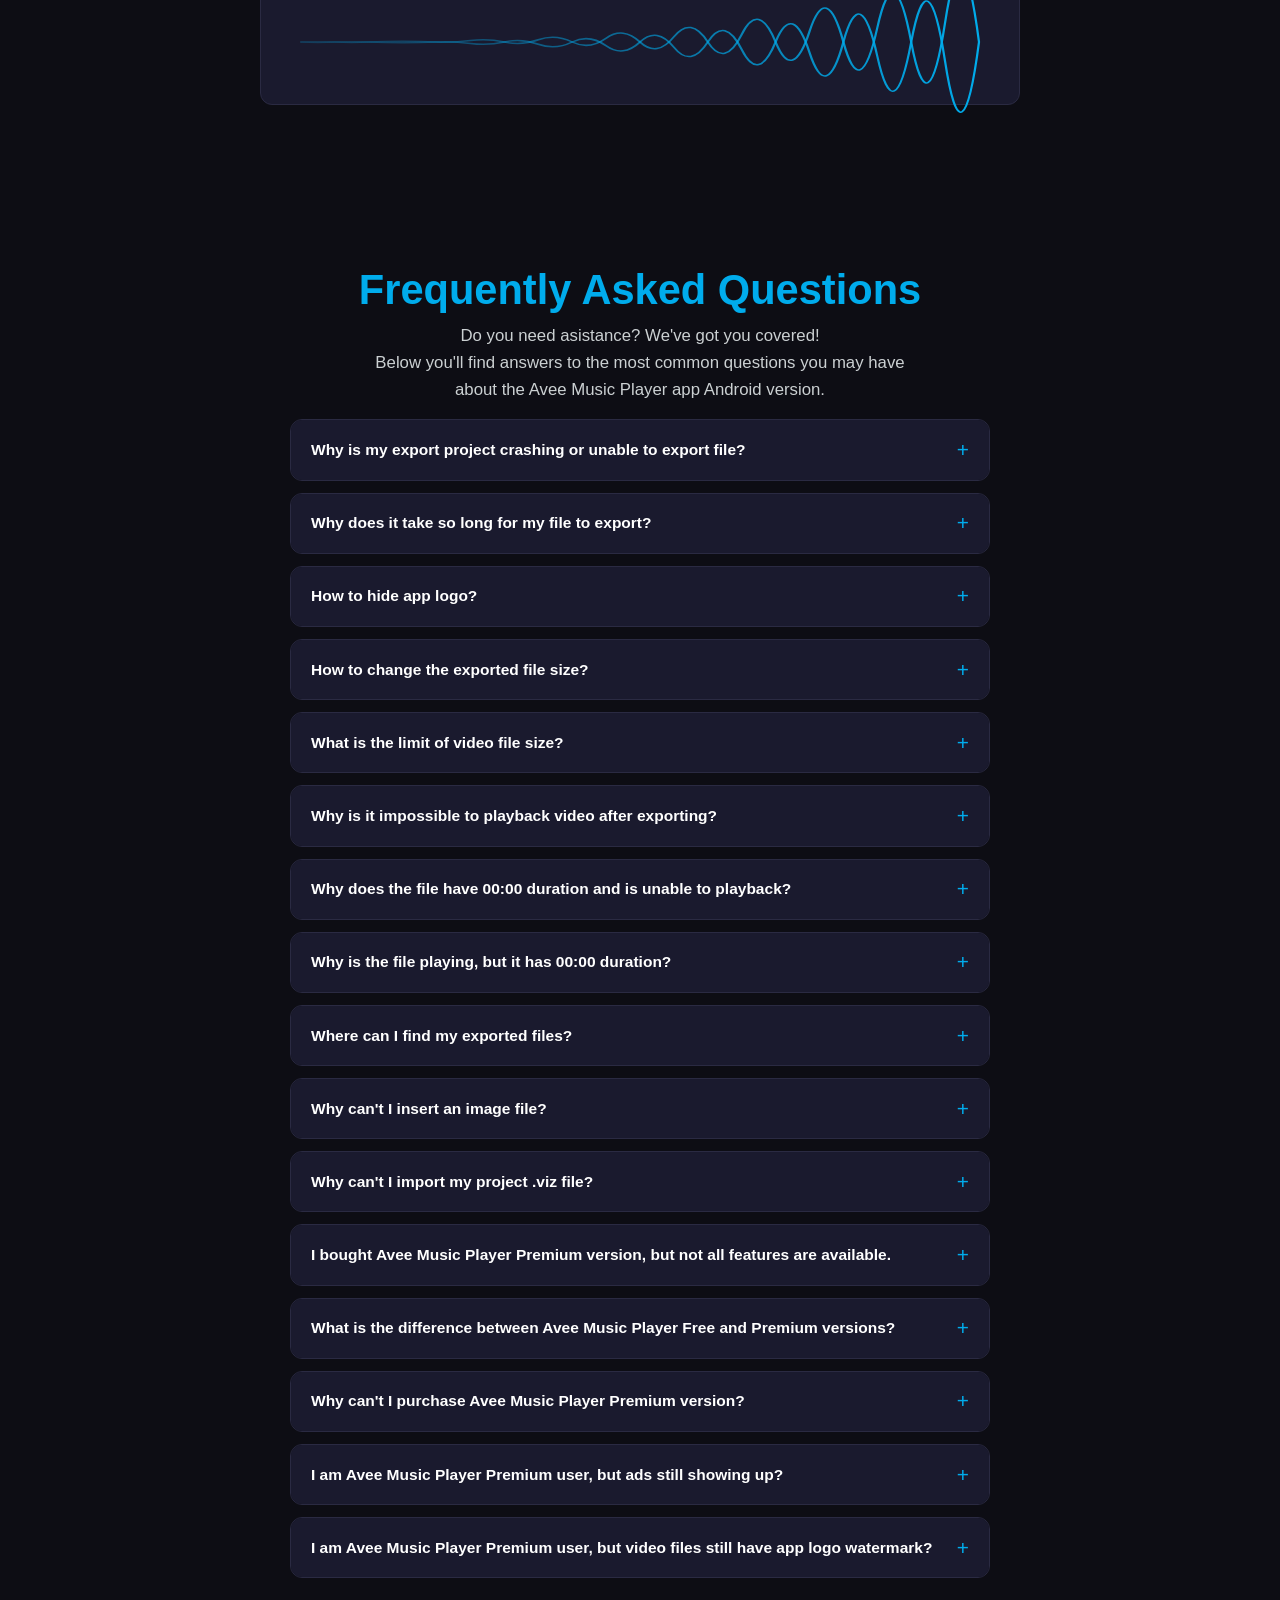
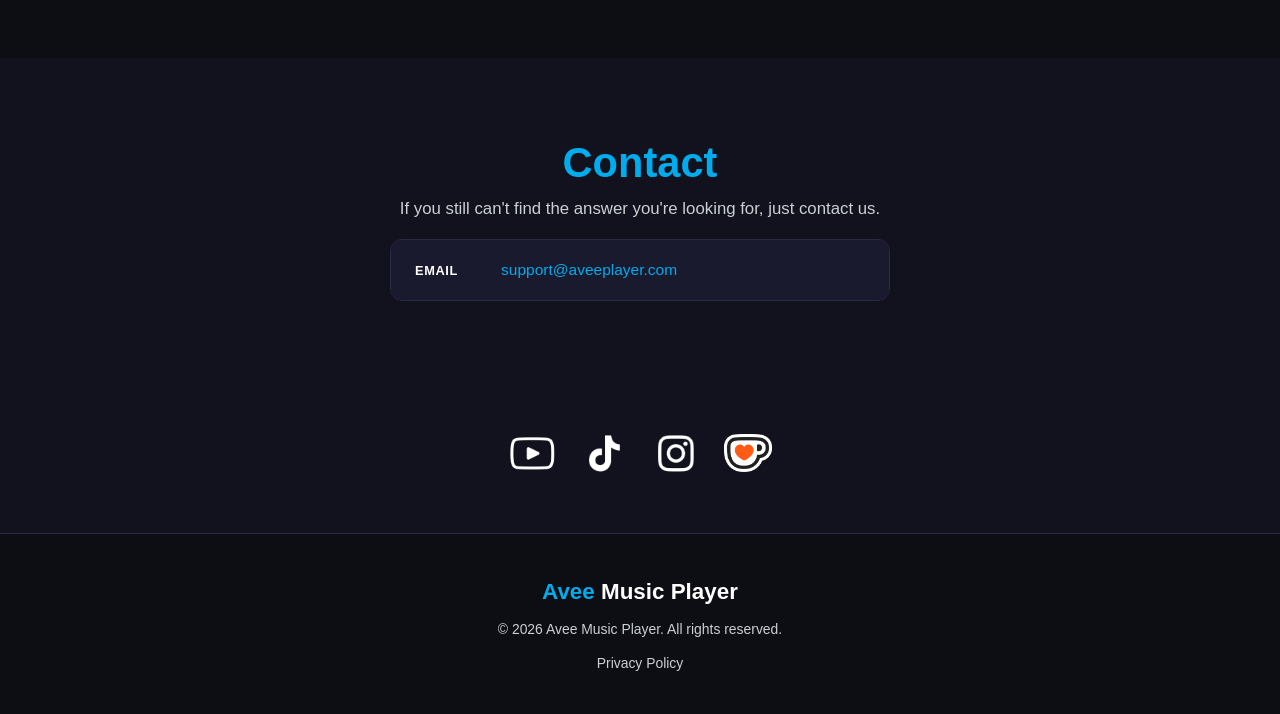
==== commit 0449e9d5: "Small text changes, hero page video move to left, SVG waves for Partnership" ====
--- a/index.html
+++ b/index.html
@@ -37,7 +37,7 @@
   <header class="hero">
     <div class="hero-content">
       <h1>Avee <span>Music Player</span></h1>
-      <p class="hero-tagline">Music Player &amp; Video Maker</p>
+      <p class="hero-tagline">Music Player &amp; Audio Visualizer</p>
       <p class="hero-desc">Turn your music into stunning visualizer videos. Customize beats, themes, and share your
         creations.
         <br />
@@ -250,7 +250,8 @@
       </p>
 
       <div class="donate-buttons">
-        <a href="https://www.paypal.com/donate?hosted_button_id=ATGKRSFEXLDEW" target="_blank" rel="noopener noreferrer">
+        <a href="https://www.paypal.com/donate?hosted_button_id=ATGKRSFEXLDEW" target="_blank"
+          rel="noopener noreferrer">
           <img src="./assets/paypal_donate.png" alt="Donate with PayPal" class="donate-btn-img donate-btn-paypal">
         </a>
         <a href="https://ko-fi.com/aveemusicplayer" target="_blank" rel="noopener noreferrer">
@@ -276,6 +277,22 @@
         <p class="partnership-cta">If that sounds like you - reach out.<br />
           <a href="mailto:support@aveeplayer.com" class="partnership-email">support@aveeplayer.com</a>
         </p>
+        <svg class="partnership-waves" viewBox="0 0 600 80" preserveAspectRatio="none" aria-hidden="true"
+          xmlns="http://www.w3.org/2000/svg">
+          <defs>
+            <linearGradient id="waveFade" x1="0" y1="0" x2="1" y2="0">
+              <stop offset="0%" stop-color="#00acec" stop-opacity="0.15" />
+              <stop offset="100%" stop-color="#00acec" stop-opacity="1" />
+            </linearGradient>
+          </defs>
+          <g stroke="url(#waveFade)" stroke-width="2" fill="none" stroke-linecap="round">
+            <path d="M0,40 L600,40" />
+            <path
+              d="M0,40 Q15,39 30,40 T60,40 T90,39 T120,40 T150,38 T180,40 T210,37 T240,40 T270,35 T300,40 T330,33 T360,40 T390,30 T420,40 T450,26 T480,40 T510,21 T540,40 T570,14 T600,40" />
+            <path
+              d="M0,40 Q15,41 30,40 T60,40 T90,41 T120,40 T150,42 T180,40 T210,43 T240,40 T270,45 T300,40 T330,47 T360,40 T390,50 T420,40 T450,54 T480,40 T510,59 T540,40 T570,66 T600,40" />
+          </g>
+        </svg>
       </div>
     </div>
   </section>
@@ -515,8 +532,8 @@
           </a>
         </li>
         <li>
-          <a href="https://ko-fi.com/aveemusicplayer" target="_blank" rel="noopener noreferrer"
-            class="social-link" aria-label="Ko-fi">
+          <a href="https://ko-fi.com/aveemusicplayer" target="_blank" rel="noopener noreferrer" class="social-link"
+            aria-label="Ko-fi">
             <img src="assets/social_kofi.png" alt="Ko-fi" class="social-icon-kofi" />
           </a>
         </li>
--- a/style.css
+++ b/style.css
@@ -257,7 +257,7 @@
   position: absolute;
   top: 0;
   right: 0;
-  width: 55%;
+  width: 70%;
   height: 100%;
   pointer-events: none;
   overflow: hidden;
@@ -268,8 +268,8 @@
   height: 100%;
   object-fit: cover;
   opacity: 0.85;
-  mask-image: linear-gradient(to right, transparent 0%, black 40%);
-  -webkit-mask-image: linear-gradient(to right, transparent 0%, black 40%);
+  mask-image: linear-gradient(to right, transparent 0%, black 0%);
+  -webkit-mask-image: linear-gradient(to right, transparent 0%, black 20%);
 }
 
 /* ===== Download ===== */
@@ -663,6 +663,14 @@
 
 .partnership-email:hover {
   color: var(--accent-light);
+}
+
+.partnership-waves {
+  display: block;
+  width: 100%;
+  height: 60px;
+  margin-top: 1.5rem;
+  overflow: visible;
 }
 
 @media (max-width: 640px) {
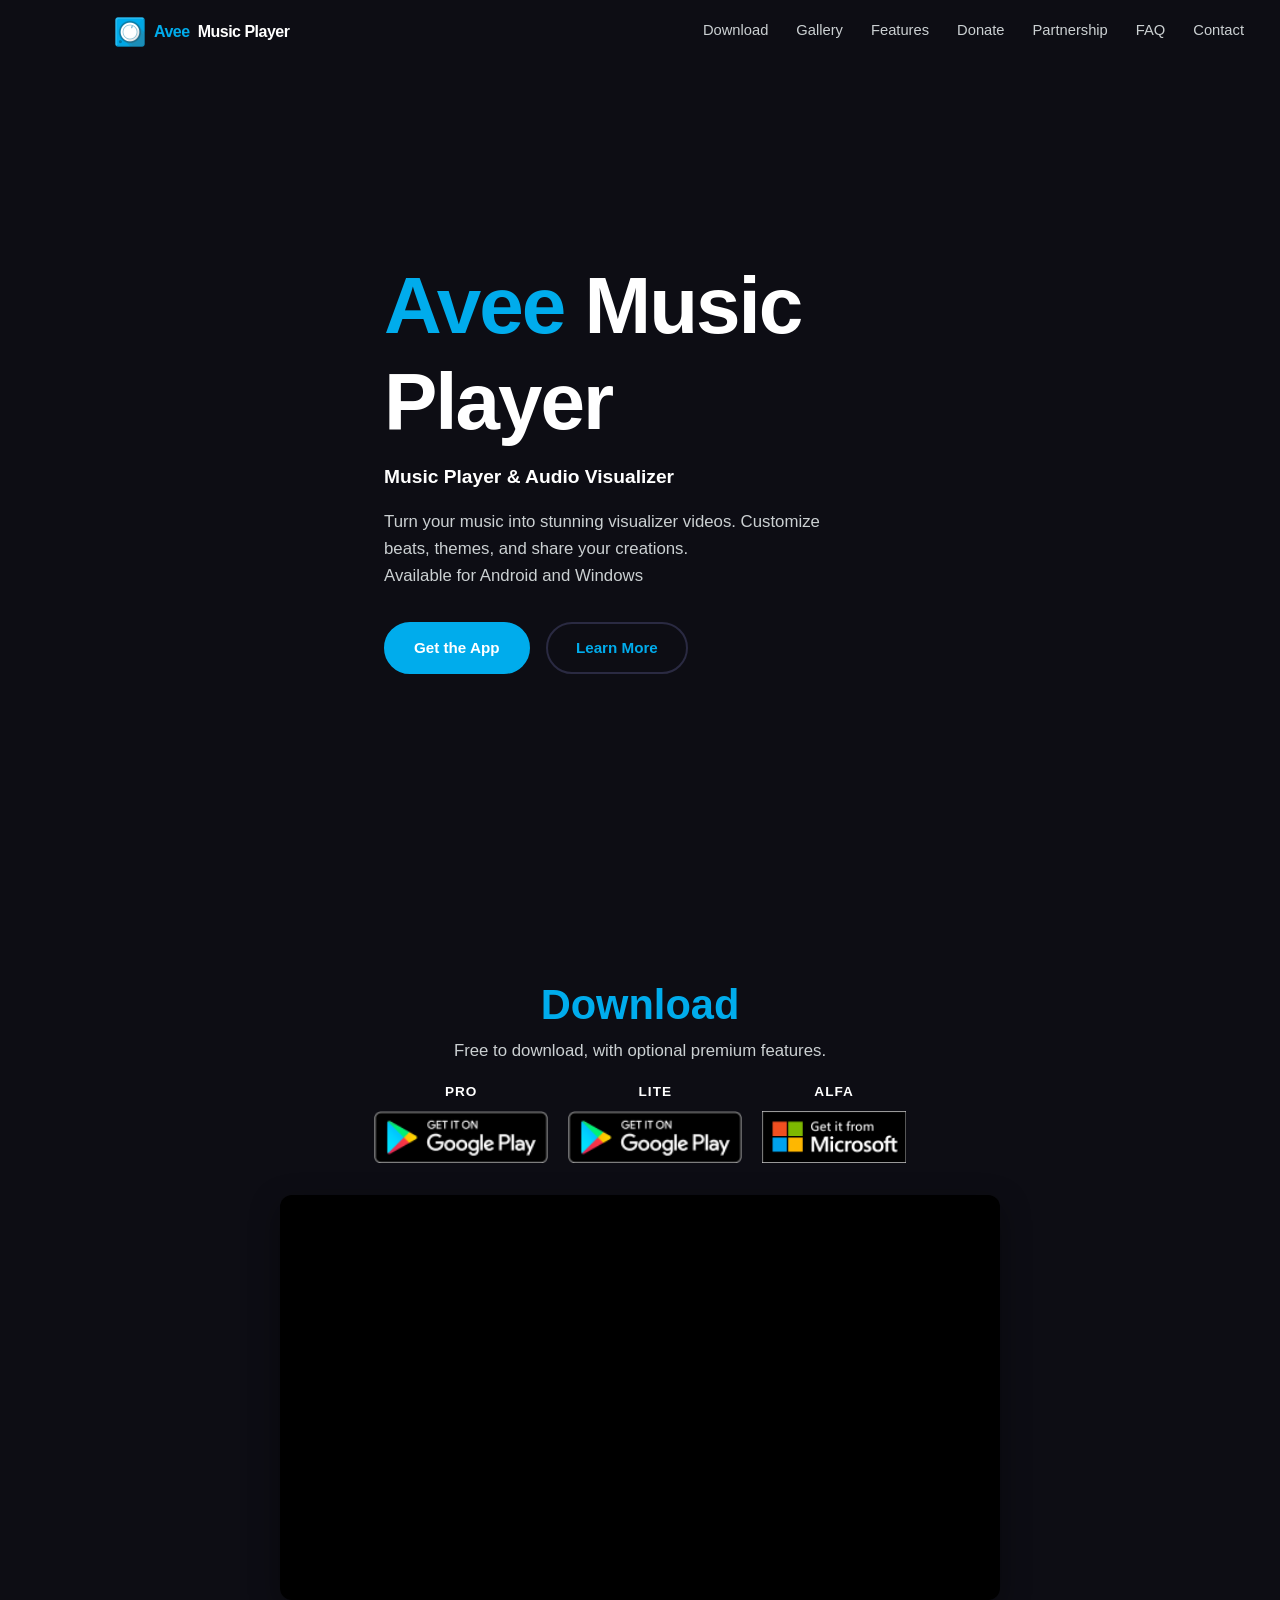
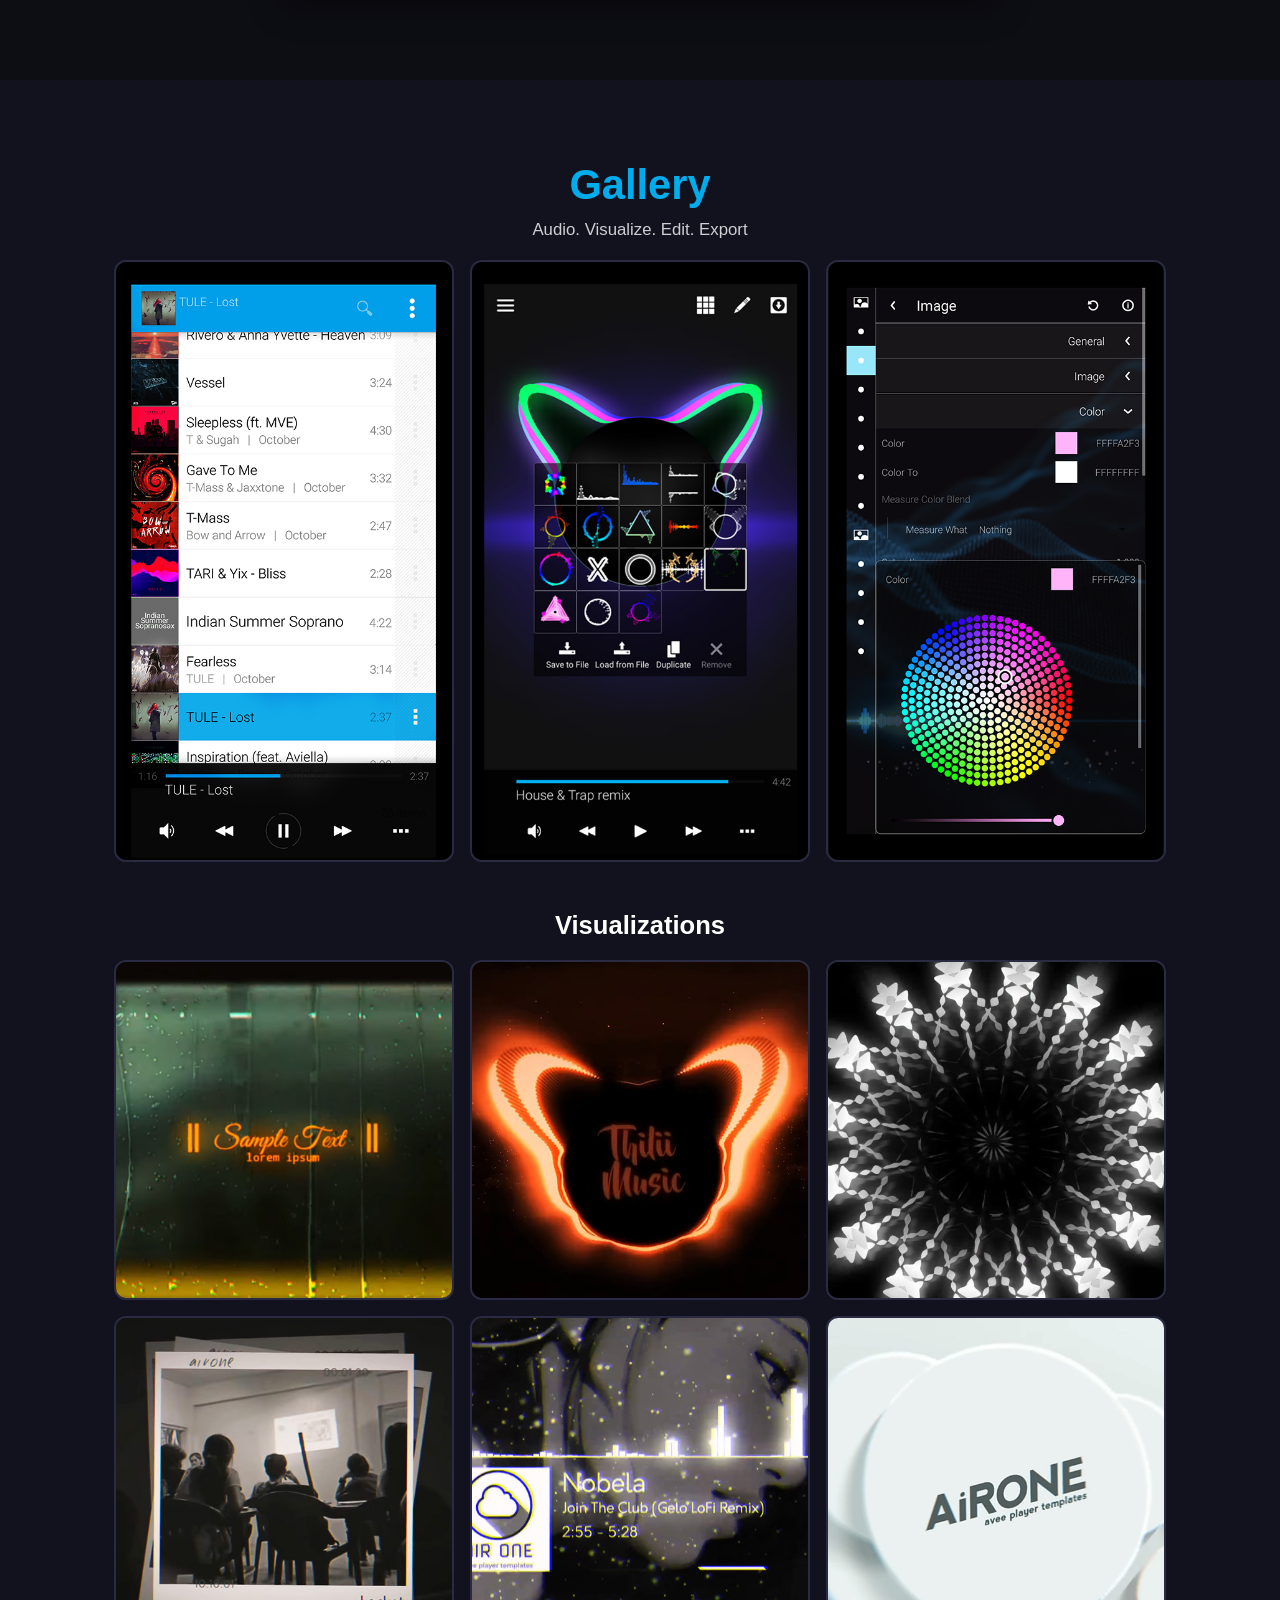
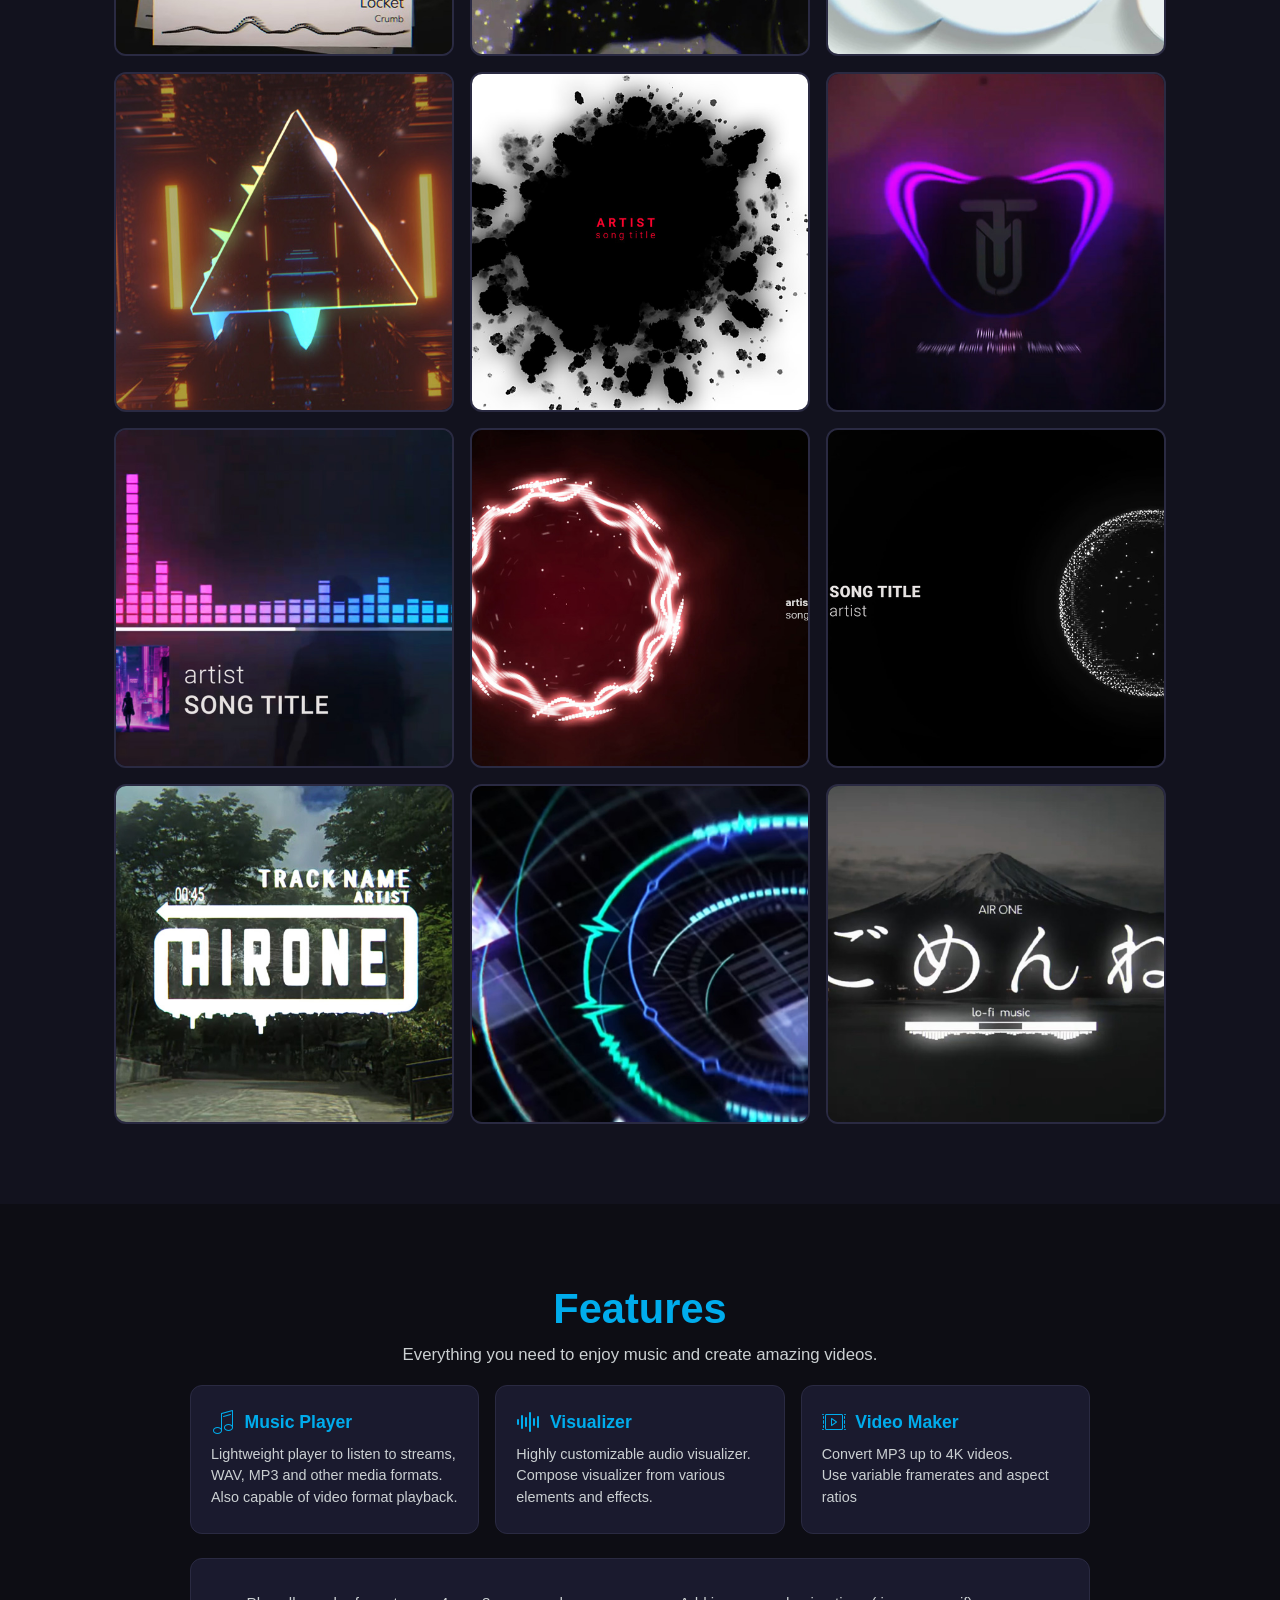
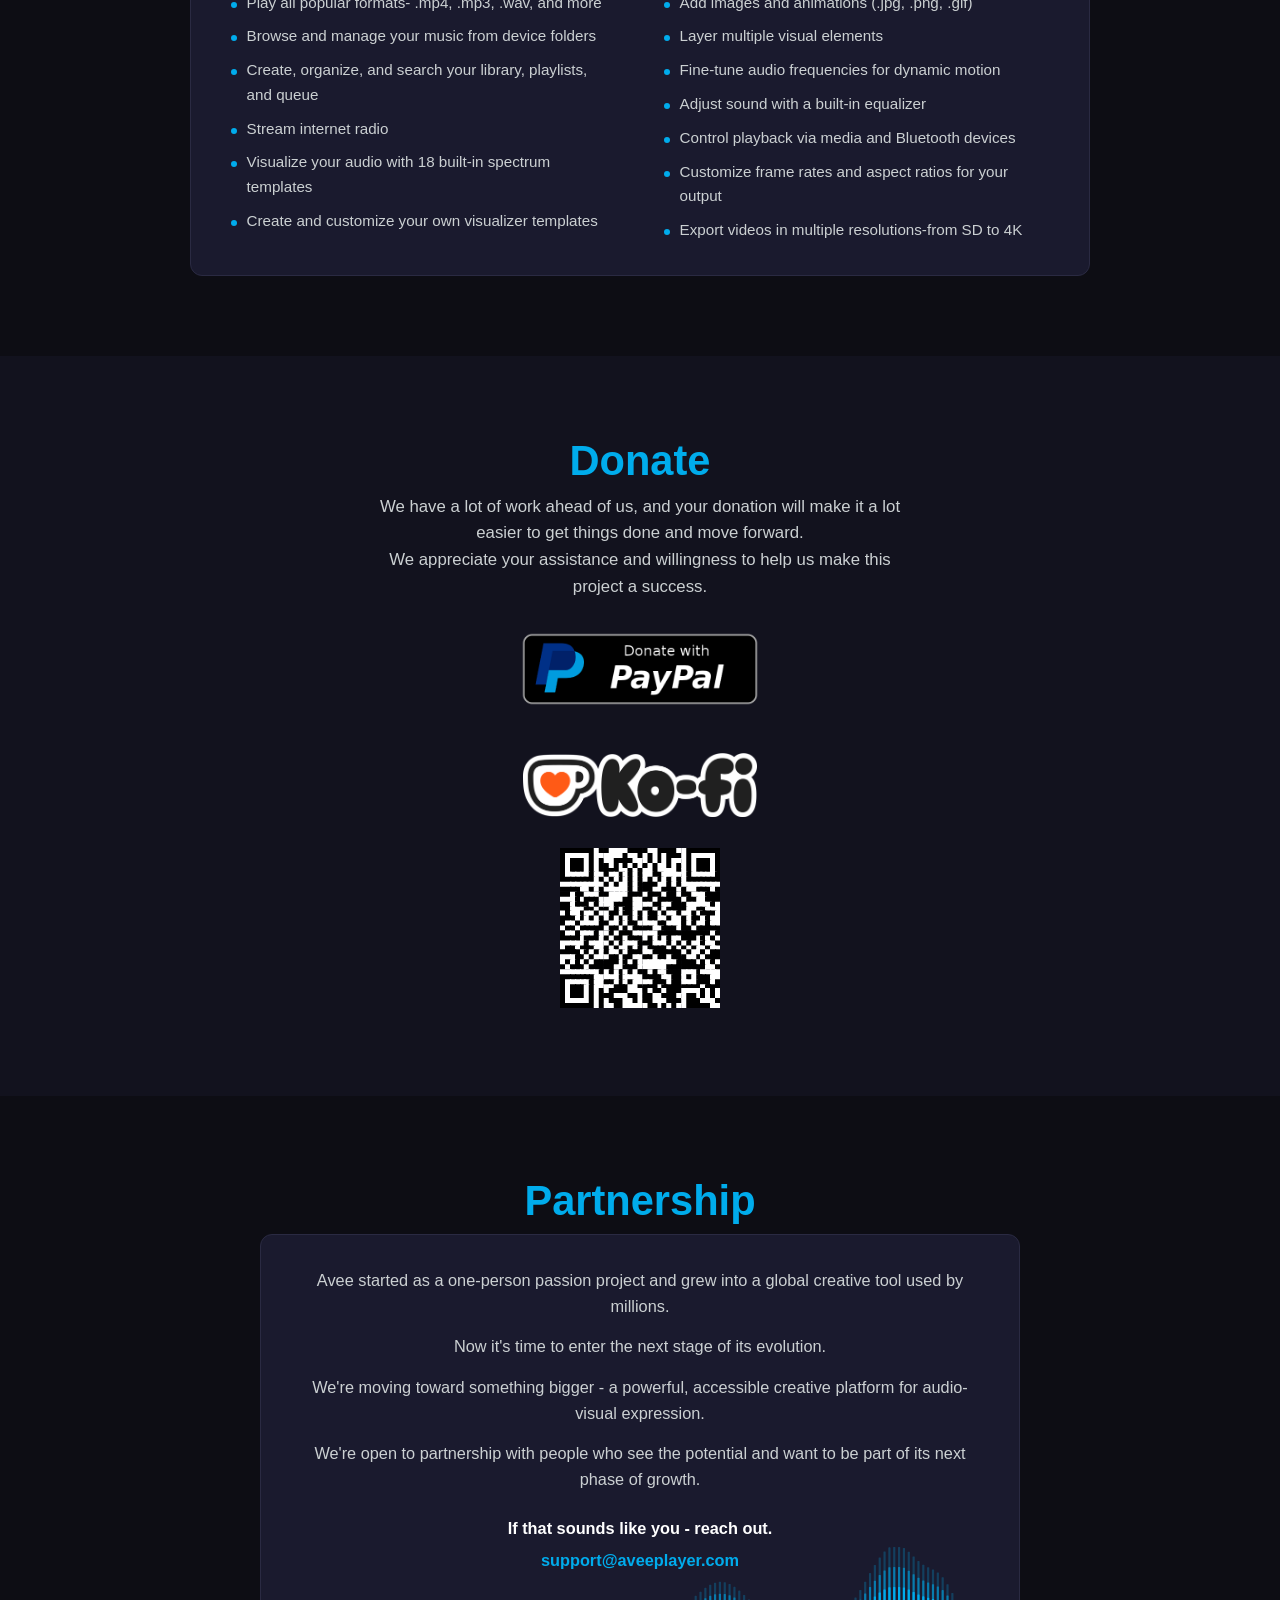
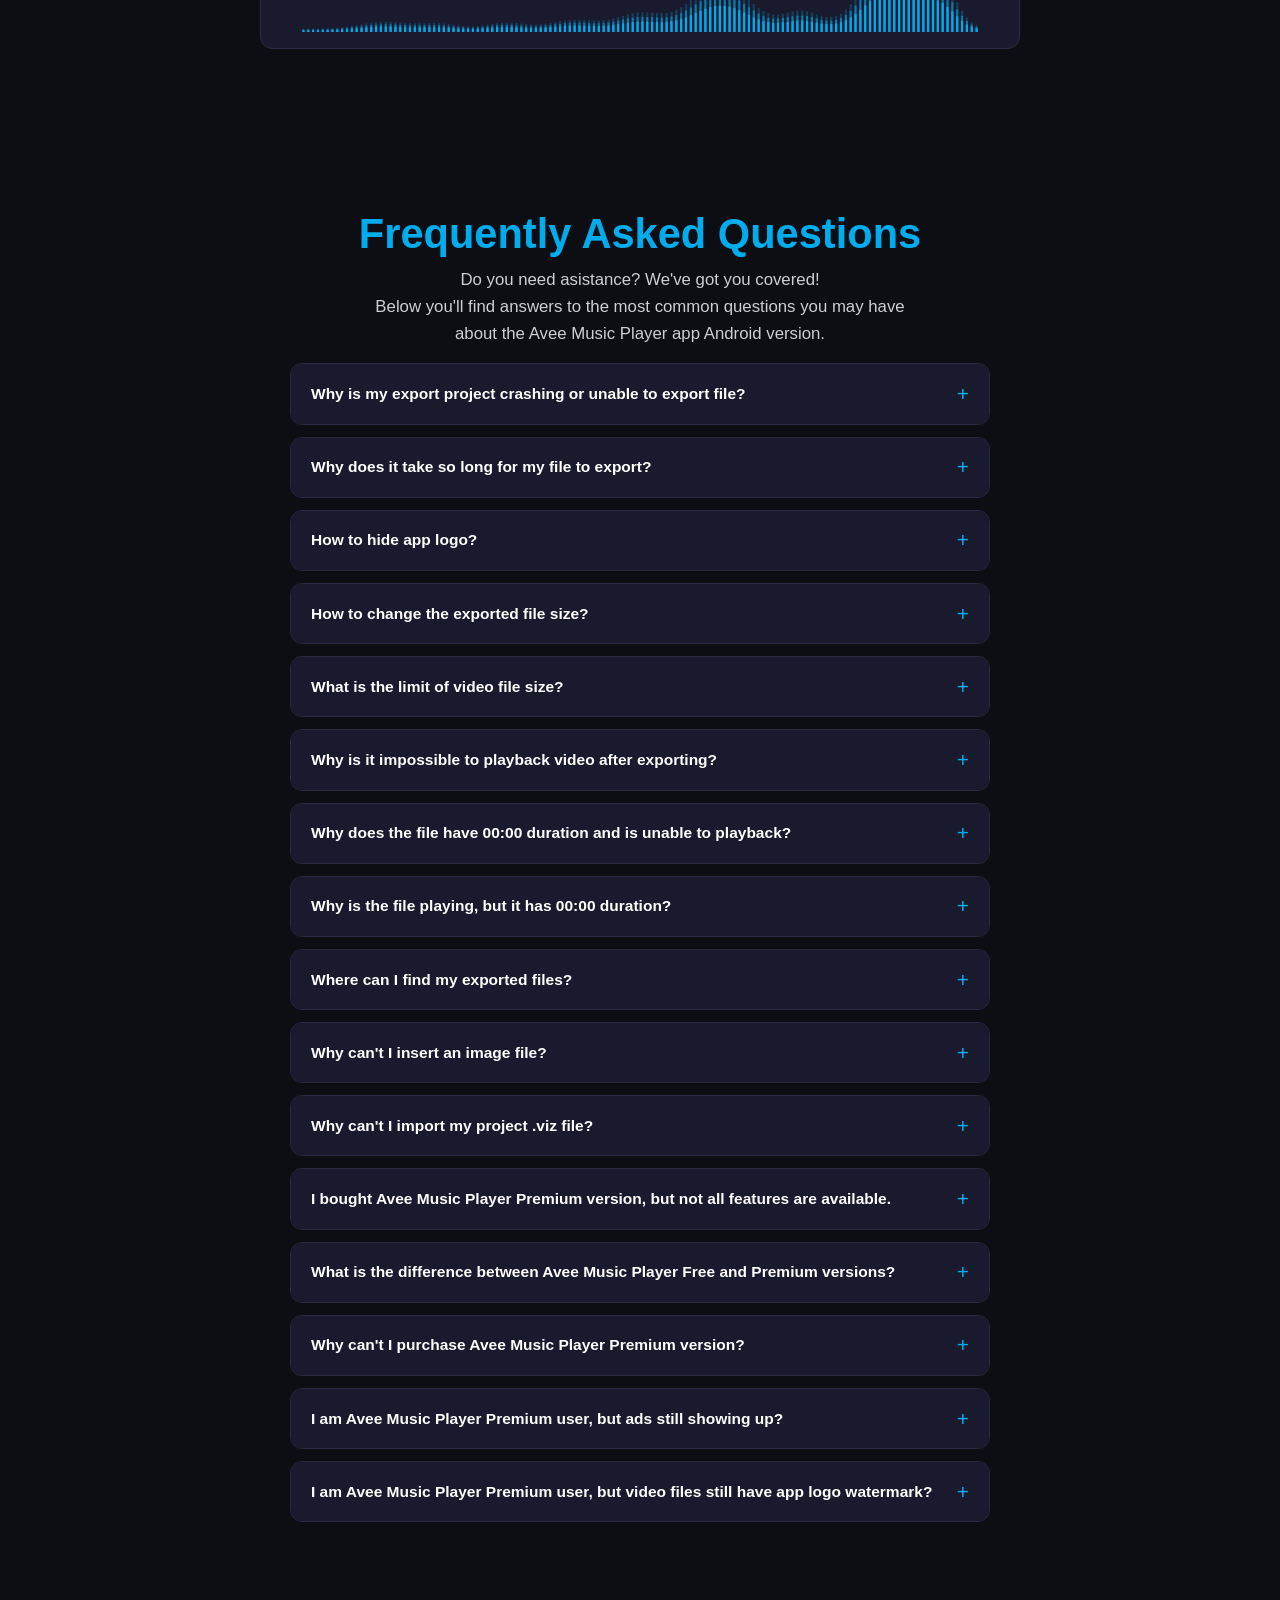
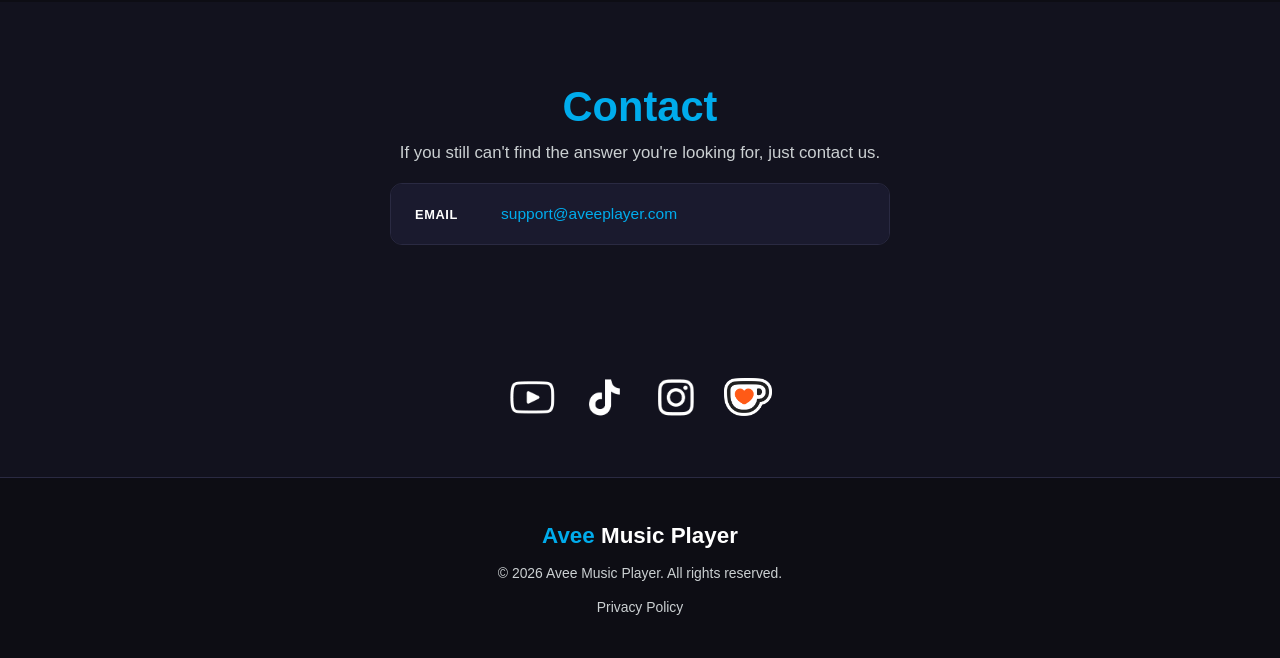
==== commit c6a66092: "Different SVG for partnership" ====
--- a/index.html
+++ b/index.html
@@ -277,22 +277,7 @@
         <p class="partnership-cta">If that sounds like you - reach out.<br />
           <a href="mailto:support@aveeplayer.com" class="partnership-email">support@aveeplayer.com</a>
         </p>
-        <svg class="partnership-waves" viewBox="0 0 600 80" preserveAspectRatio="none" aria-hidden="true"
-          xmlns="http://www.w3.org/2000/svg">
-          <defs>
-            <linearGradient id="waveFade" x1="0" y1="0" x2="1" y2="0">
-              <stop offset="0%" stop-color="#00acec" stop-opacity="0.15" />
-              <stop offset="100%" stop-color="#00acec" stop-opacity="1" />
-            </linearGradient>
-          </defs>
-          <g stroke="url(#waveFade)" stroke-width="2" fill="none" stroke-linecap="round">
-            <path d="M0,40 L600,40" />
-            <path
-              d="M0,40 Q15,39 30,40 T60,40 T90,39 T120,40 T150,38 T180,40 T210,37 T240,40 T270,35 T300,40 T330,33 T360,40 T390,30 T420,40 T450,26 T480,40 T510,21 T540,40 T570,14 T600,40" />
-            <path
-              d="M0,40 Q15,41 30,40 T60,40 T90,41 T120,40 T150,42 T180,40 T210,43 T240,40 T270,45 T300,40 T330,47 T360,40 T390,50 T420,40 T450,54 T480,40 T510,59 T540,40 T570,66 T600,40" />
-          </g>
-        </svg>
+        <img src="assets/partnership_waves.svg" alt="" class="partnership-waves" />
       </div>
     </div>
   </section>
--- a/style.css
+++ b/style.css
@@ -668,9 +668,9 @@
 .partnership-waves {
   display: block;
   width: 100%;
-  height: 60px;
-  margin-top: 1.5rem;
-  overflow: visible;
+  height: 100px;
+  margin-top: -3.5rem;
+  margin-bottom: -1rem;
 }
 
 @media (max-width: 640px) {
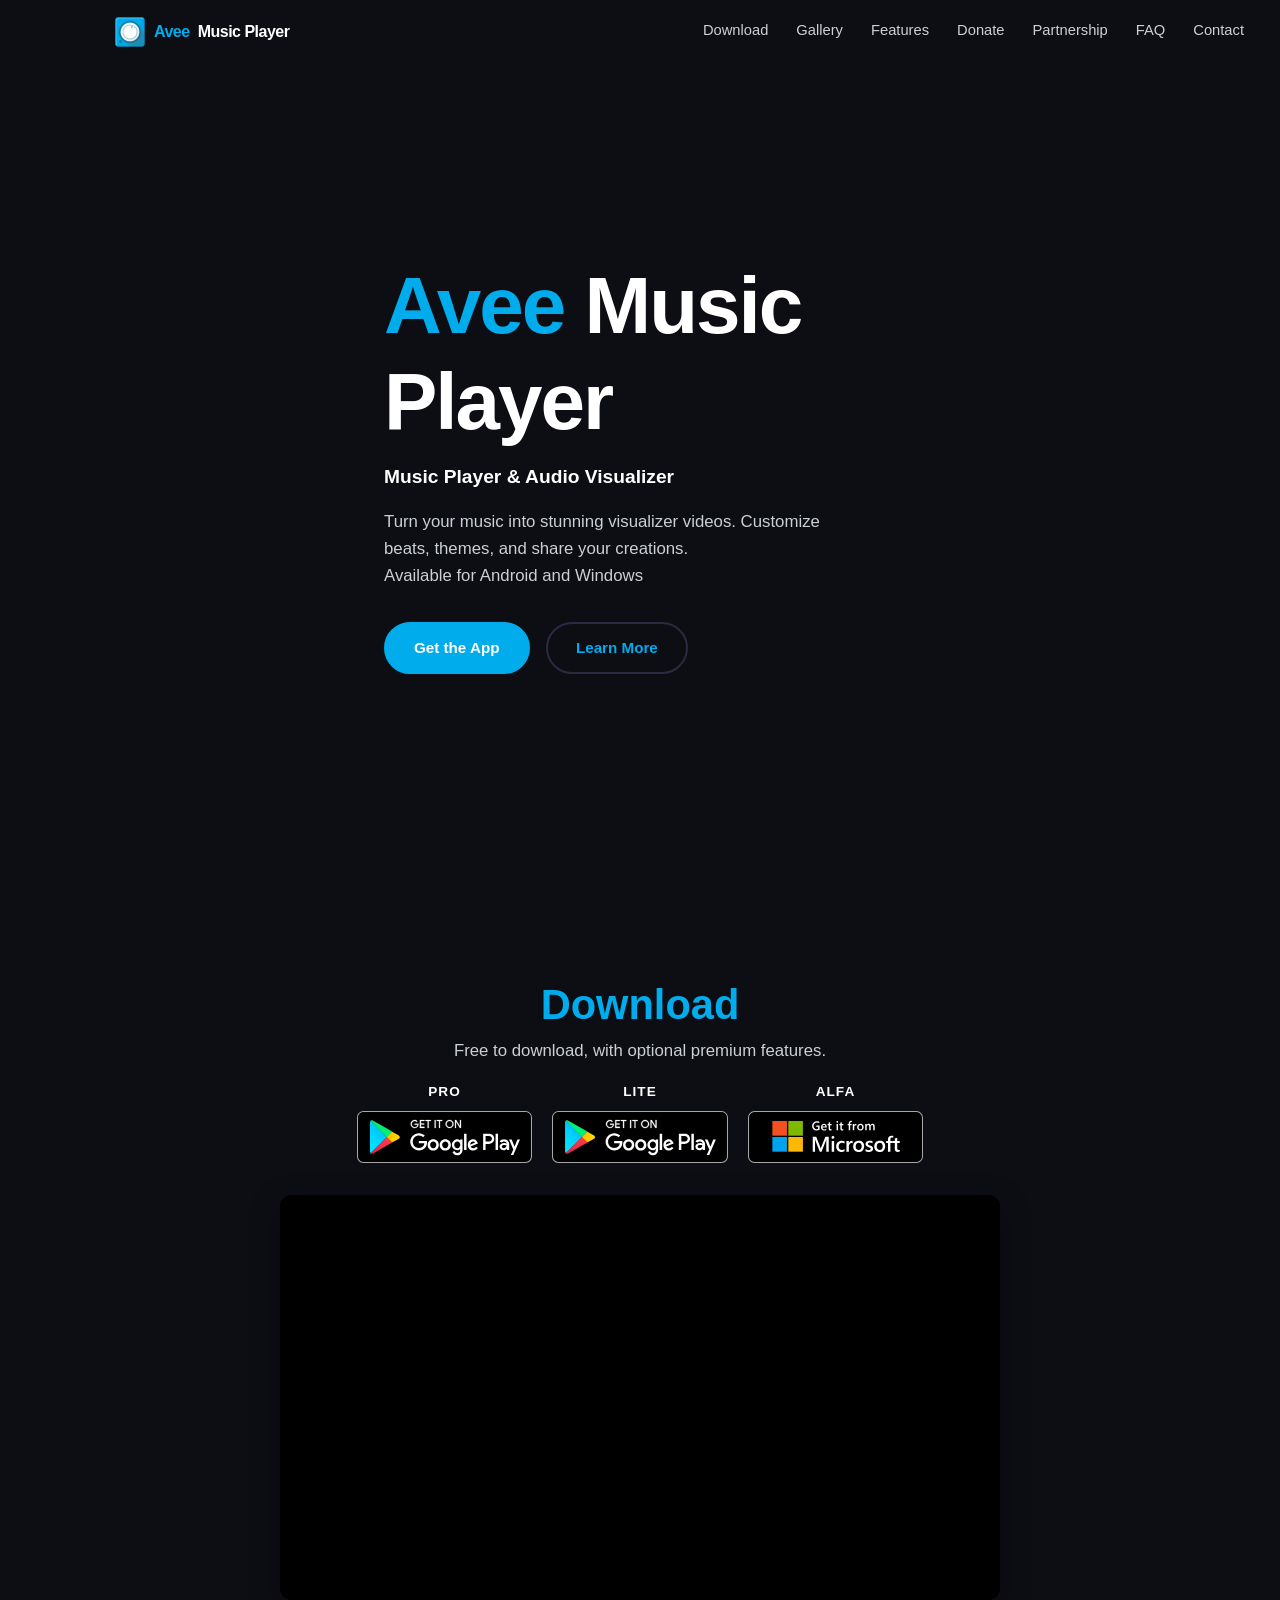
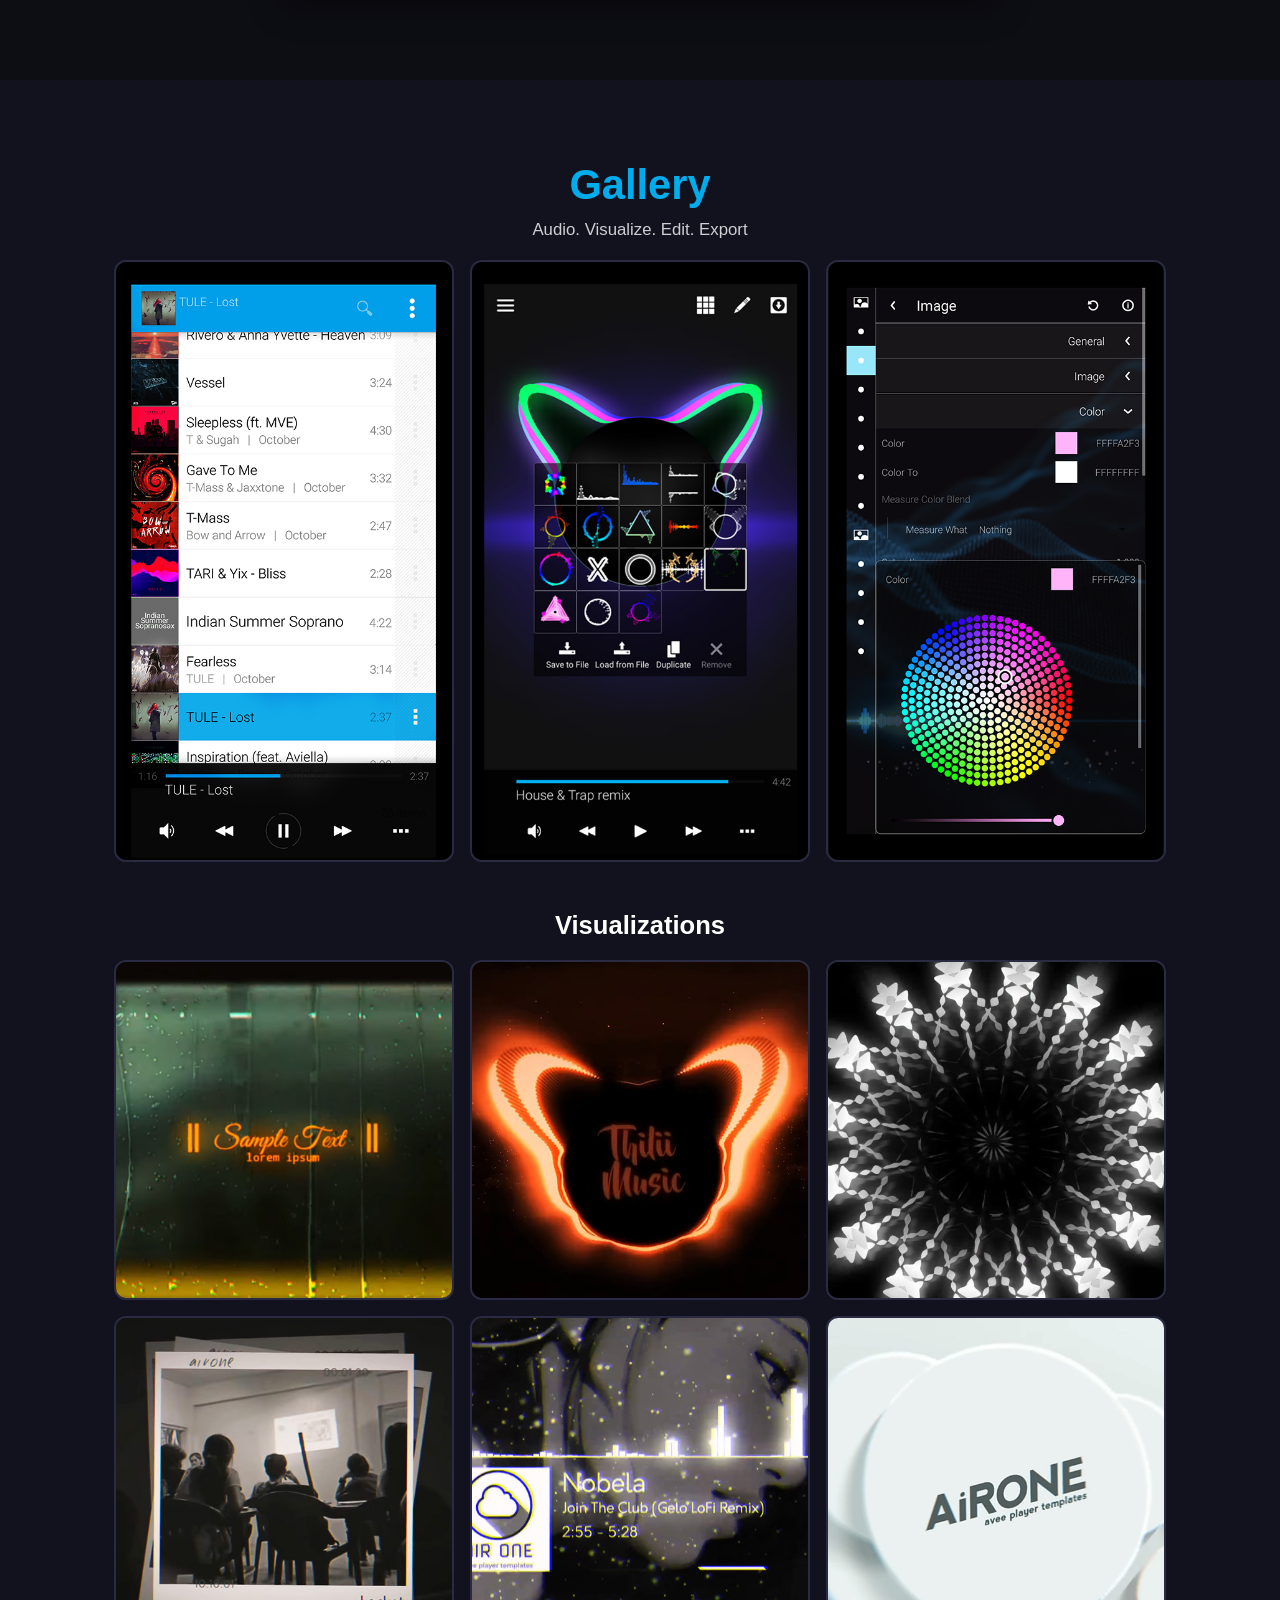
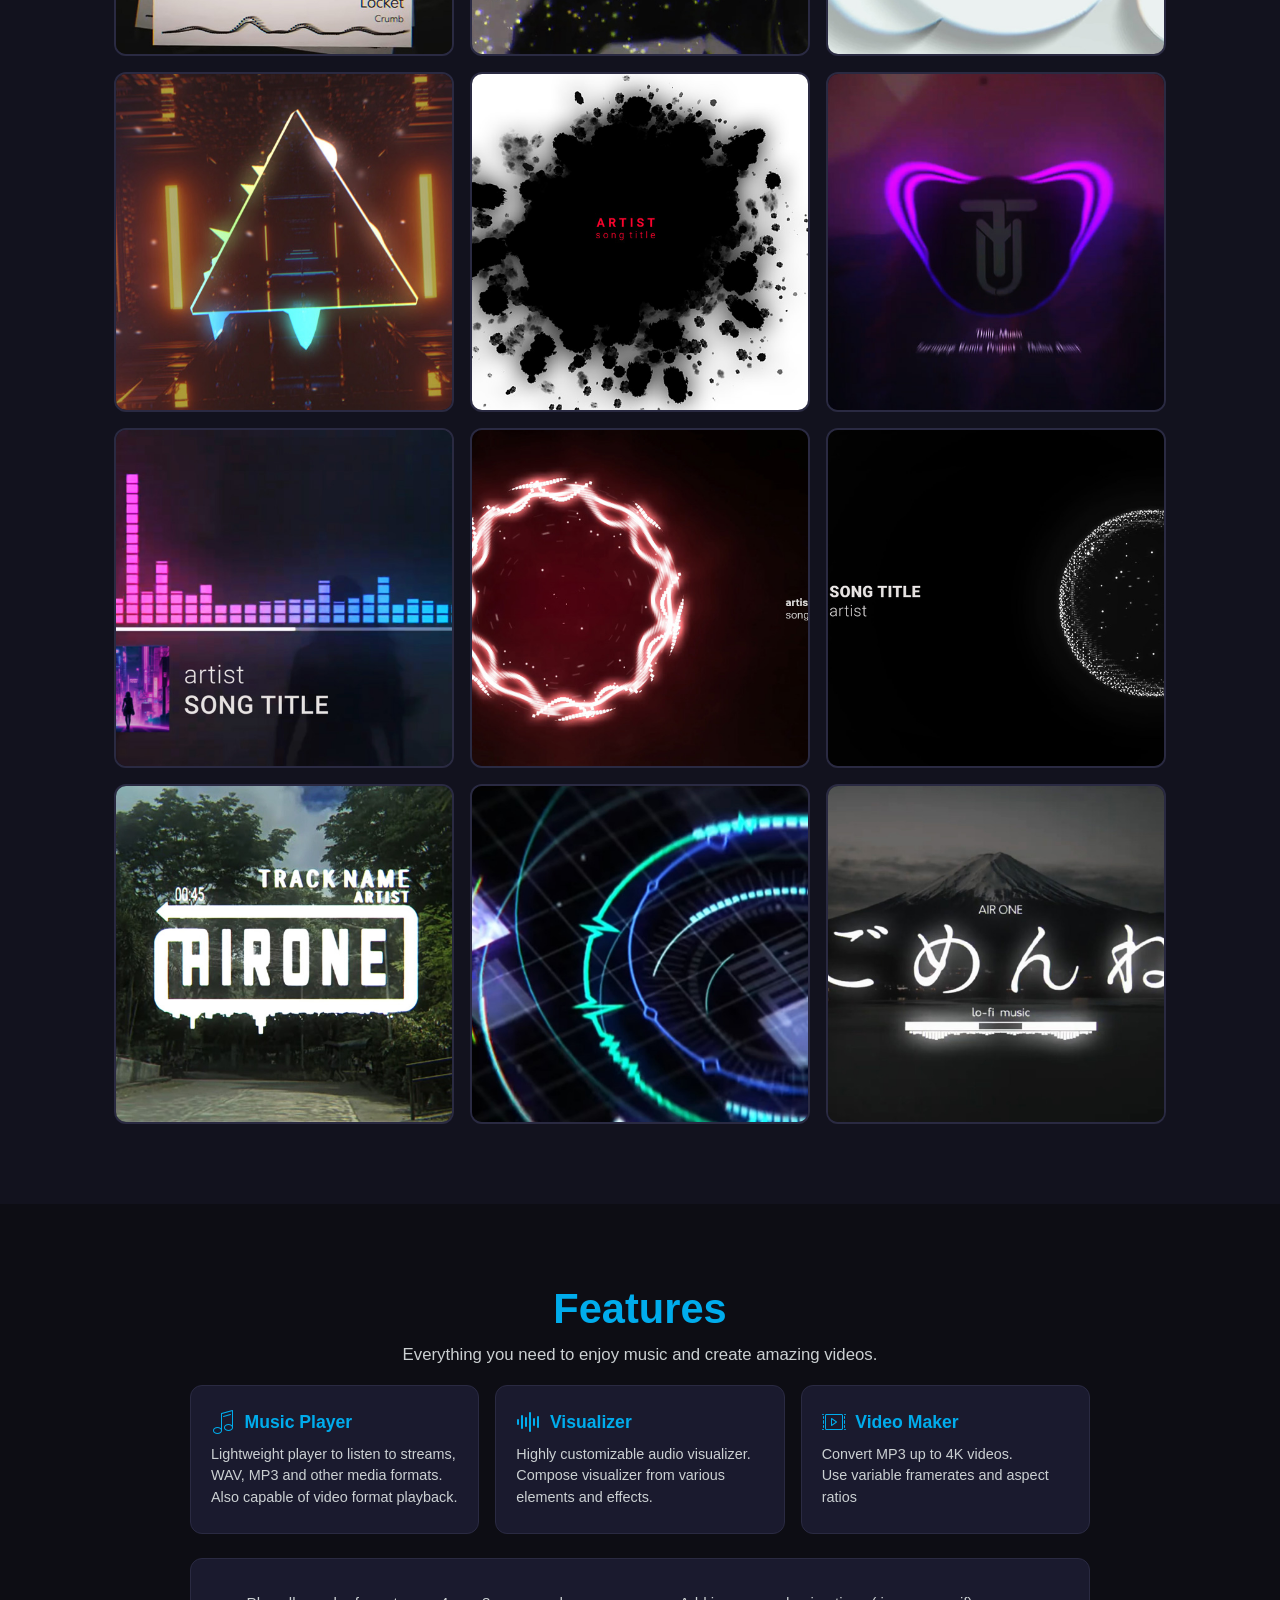
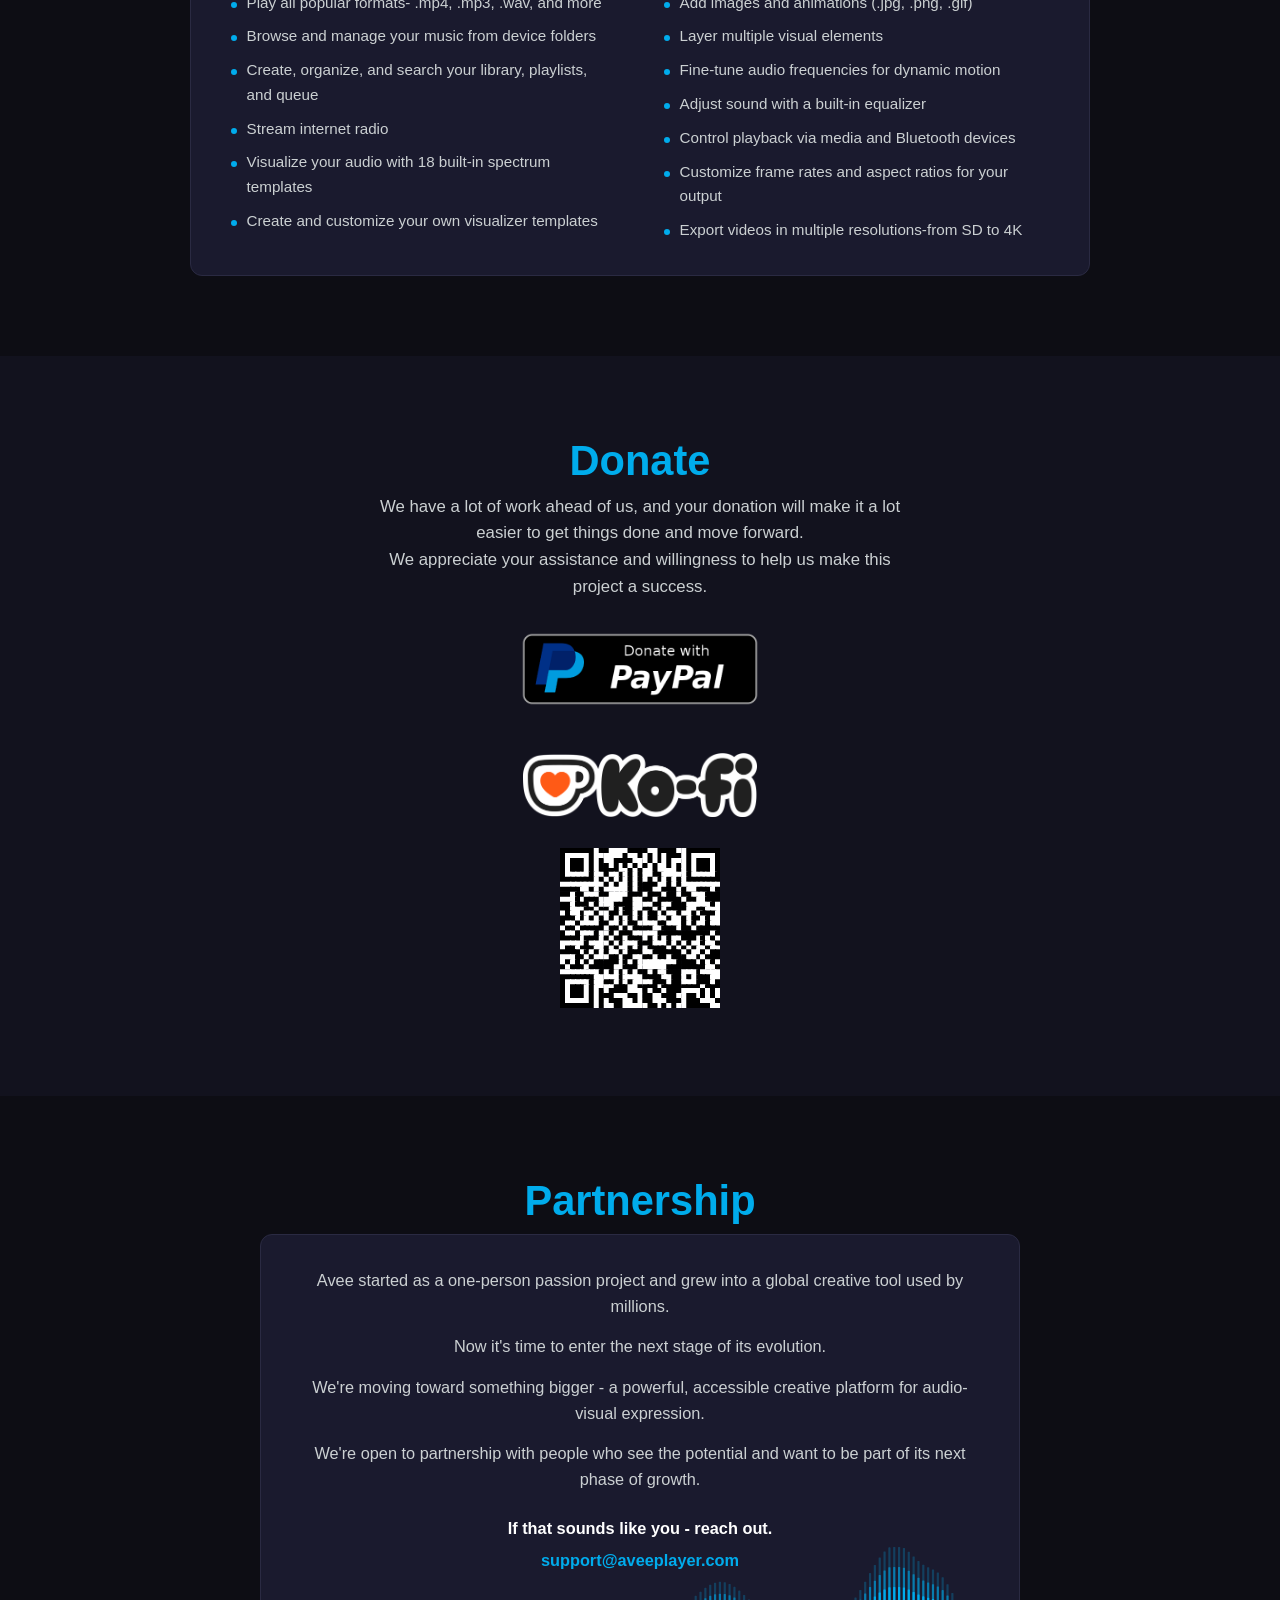
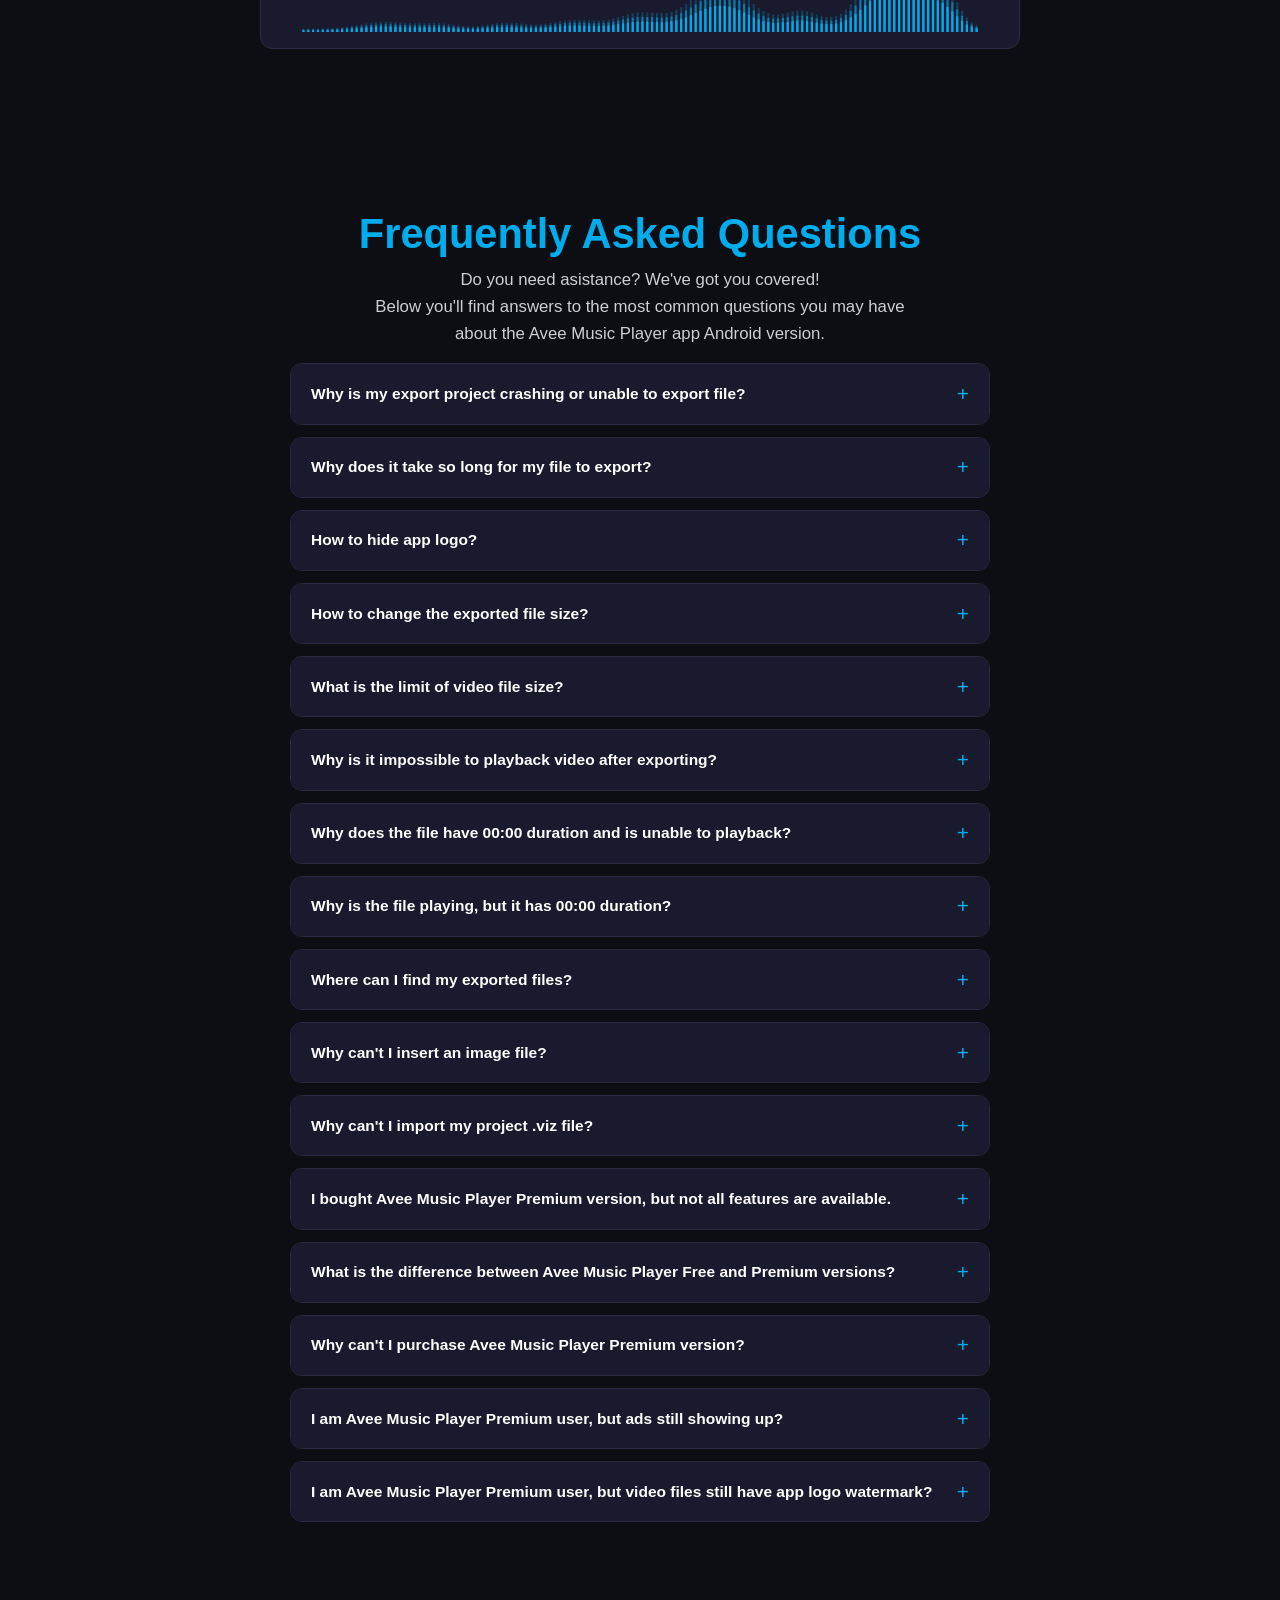
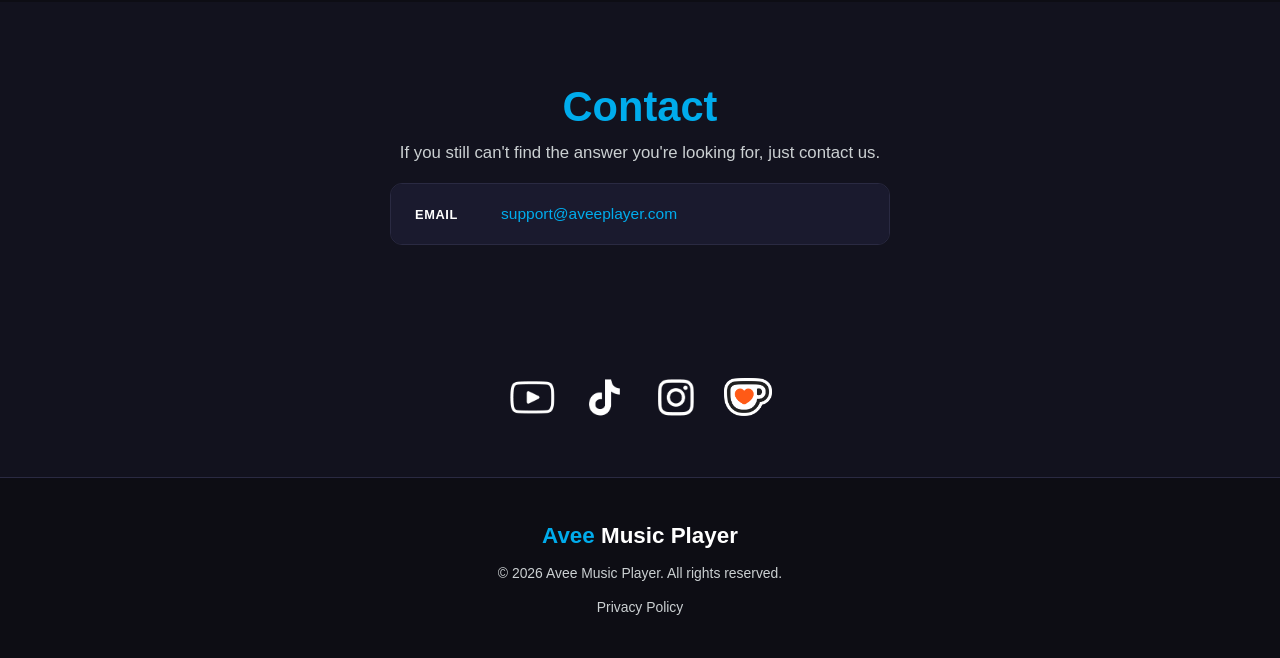
==== commit ff9dac72: "Change banner icons to SVG" ====
--- a/index.html
+++ b/index.html
@@ -58,27 +58,21 @@
       <h2 class="section-title">Download</h2>
       <p class="section-sub">Free to download, with optional premium features.</p>
       <div class="download-banners">
-        <div class="download-banner-item">
+        <a href="https://play.google.com/store/apps/details?id=com.daaw.avee" target="_blank" rel="noopener noreferrer"
+          class="download-banner-item">
           <span class="download-banner-title">Pro</span>
-          <a href="https://play.google.com/store/apps/details?id=com.daaw.avee" target="_blank"
-            rel="noopener noreferrer" class="download-banner-link">
-            <img src="assets/banner_google.png" alt="Get it on Google Play" />
-          </a>
-        </div>
-        <div class="download-banner-item">
+          <img src="assets/banner_google.svg" alt="Get it on Google Play" />
+        </a>
+        <a href="https://play.google.com/store/apps/details?id=com.daaw.avee.lite" target="_blank"
+          rel="noopener noreferrer" class="download-banner-item">
           <span class="download-banner-title">Lite</span>
-          <a href="https://play.google.com/store/apps/details?id=com.daaw.avee.lite" target="_blank"
-            rel="noopener noreferrer" class="download-banner-link">
-            <img src="assets/banner_google.png" alt="Available at Amazon Appstore" />
-          </a>
-        </div>
-        <div class="download-banner-item">
+          <img src="assets/banner_google.svg" alt="Get it on Google Play" />
+        </a>
+        <a href="https://www.microsoft.com/p/avee-player/9p481tz1gxpq?ocid=badge&rtc=1&activetab=pivot:overviewtab"
+          target="_blank" rel="noopener noreferrer" class="download-banner-item">
           <span class="download-banner-title">Alfa</span>
-          <a href="https://www.microsoft.com/p/avee-player/9p481tz1gxpq?ocid=badge&rtc=1&activetab=pivot:overviewtab"
-            target="_blank" rel="noopener noreferrer" class="download-banner-link">
-            <img src="assets/banner_microsoft.png" alt="Get it from Microsoft" />
-          </a>
-        </div>
+          <img src="assets/banner_microsoft.svg" alt="Get it from Microsoft" />
+        </a>
       </div>
       <div class="video-embed">
         <iframe src="https://www.youtube.com/embed/jNL8SHighDM" title="YouTube video player" frameborder="0"
--- a/style.css
+++ b/style.css
@@ -306,6 +306,16 @@
   flex-direction: column;
   align-items: center;
   gap: 0.5rem;
+  cursor: pointer;
+  text-decoration: none;
+  color: inherit;
+  transition: transform var(--transition), opacity var(--transition);
+}
+
+.download-banner-item:hover,
+.download-banner-item.visible:hover {
+  transform: translateY(-3px);
+  opacity: 0.85;
 }
 
 .download-banner-title {
@@ -316,17 +326,7 @@
   color: var(--accent-light);
 }
 
-.download-banner-link {
-  display: inline-block;
-  transition: transform var(--transition), opacity var(--transition);
-}
-
-.download-banner-link:hover {
-  transform: translateY(-3px);
-  opacity: 0.85;
-}
-
-.download-banner-link img {
+.download-banner-item img {
   height: 52px;
   width: auto;
   display: block;
@@ -905,6 +905,15 @@
     padding-top: 7rem;
   }
 
+  .hero-visual {
+    width: 100%;
+    opacity: 0.5;
+  }
+
+  .hero-video {
+    mask-image: linear-gradient(to bottom, transparent 0%, black 30%, black 70%, transparent 100%);
+    -webkit-mask-image: linear-gradient(to bottom, transparent 0%, black 30%, black 70%, transparent 100%);
+  }
 
   .hero-desc {
     margin-left: auto;
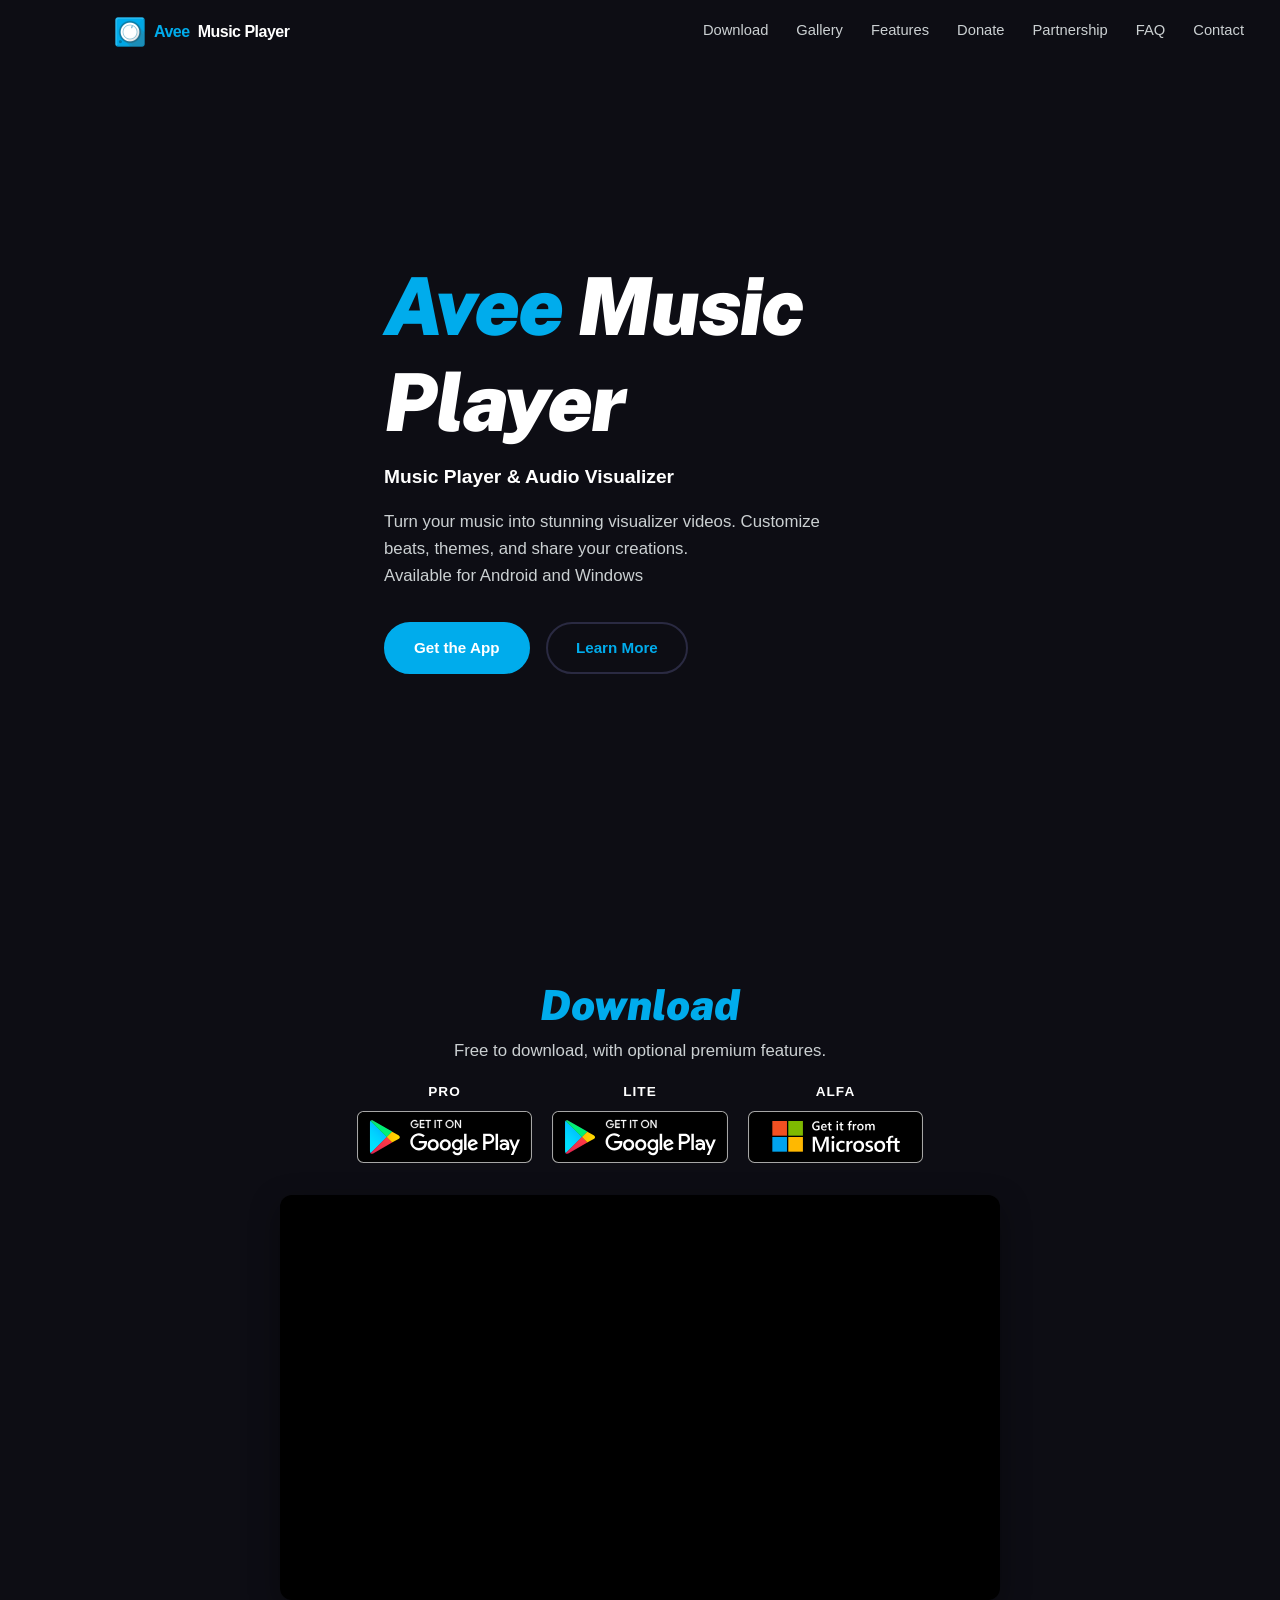
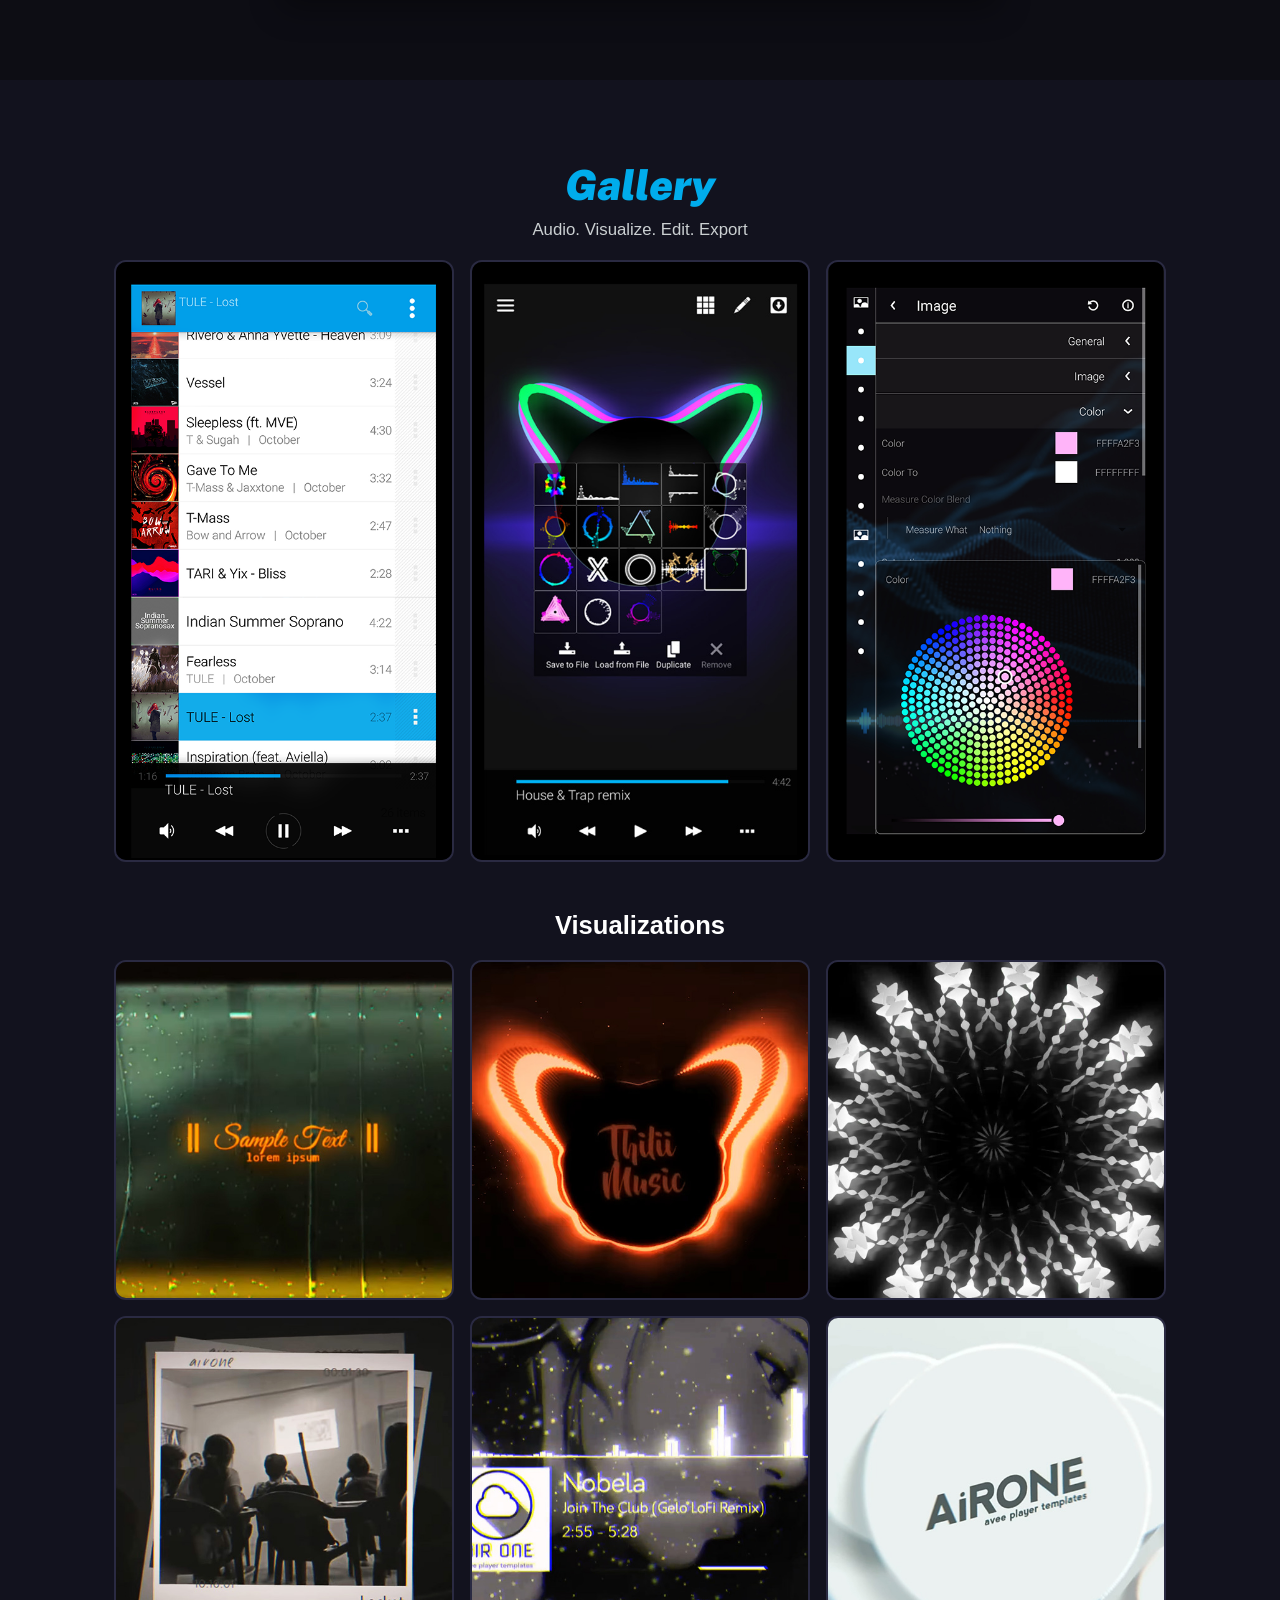
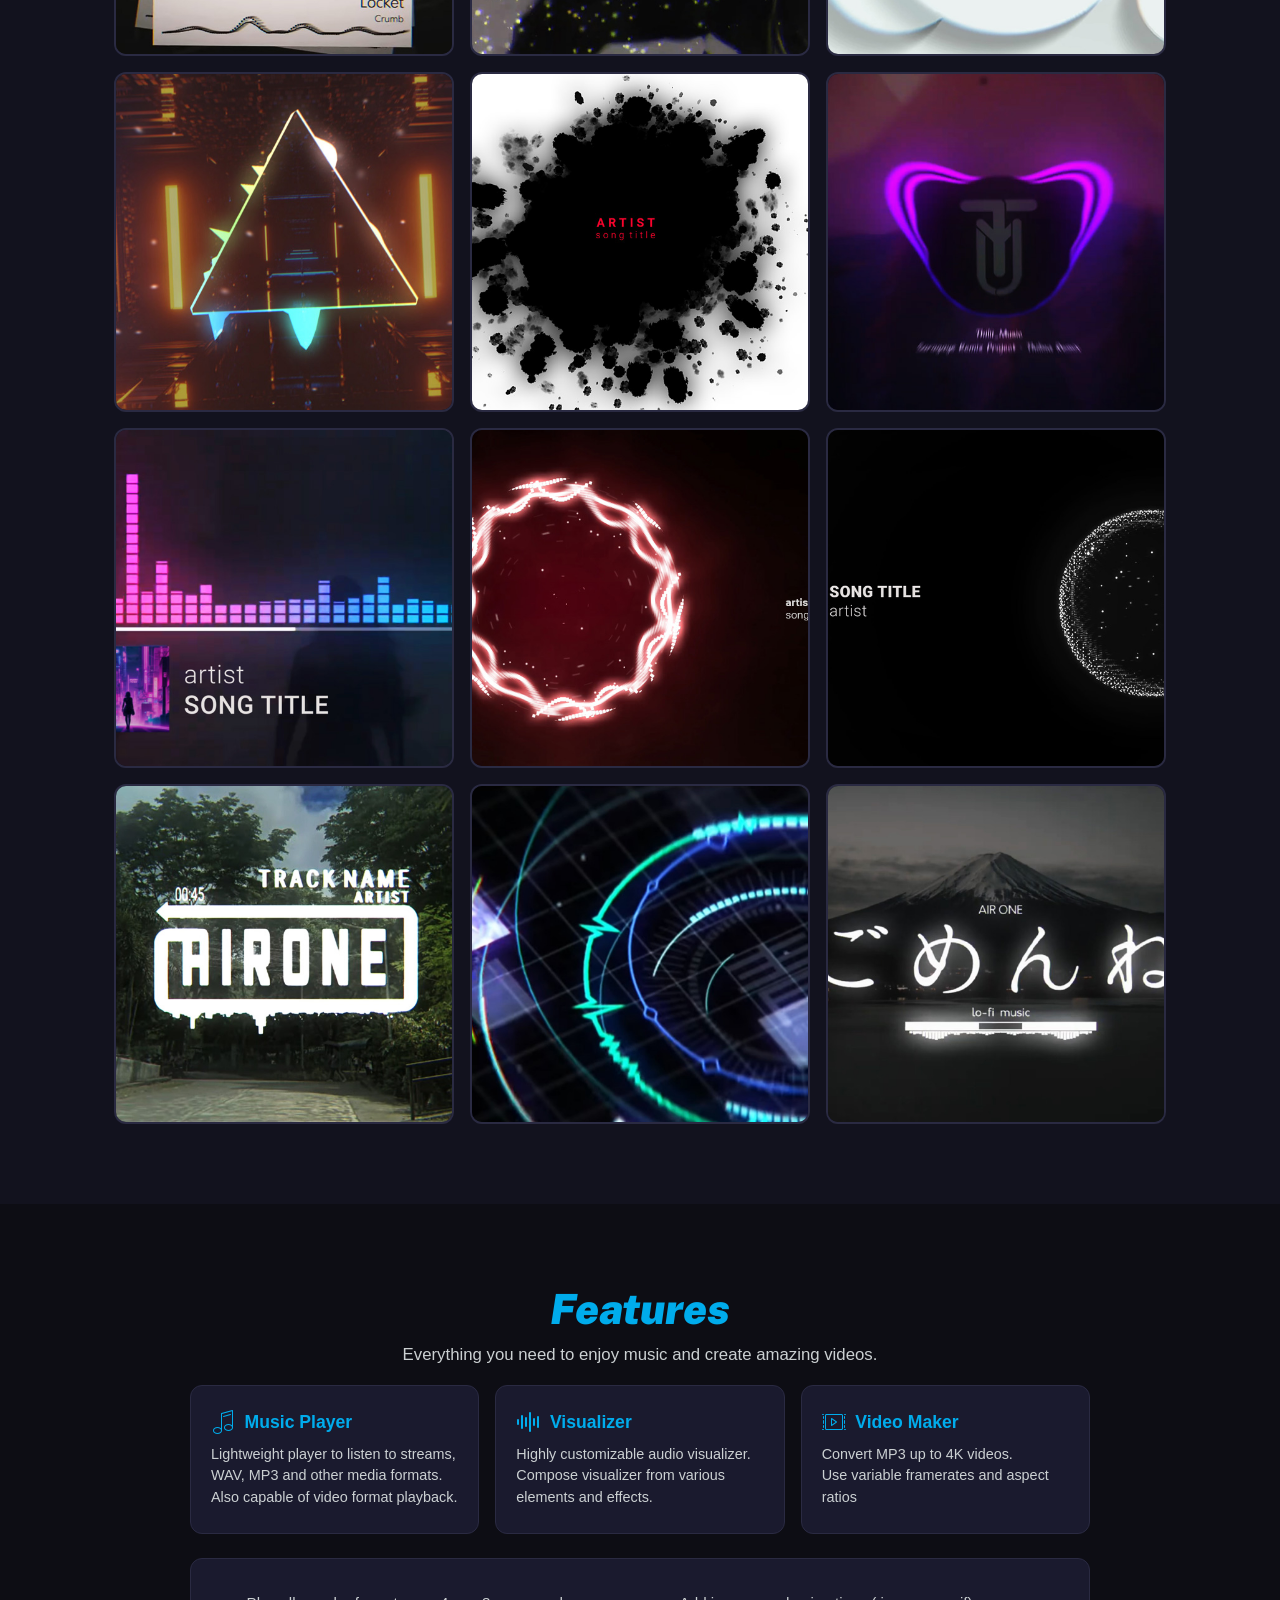
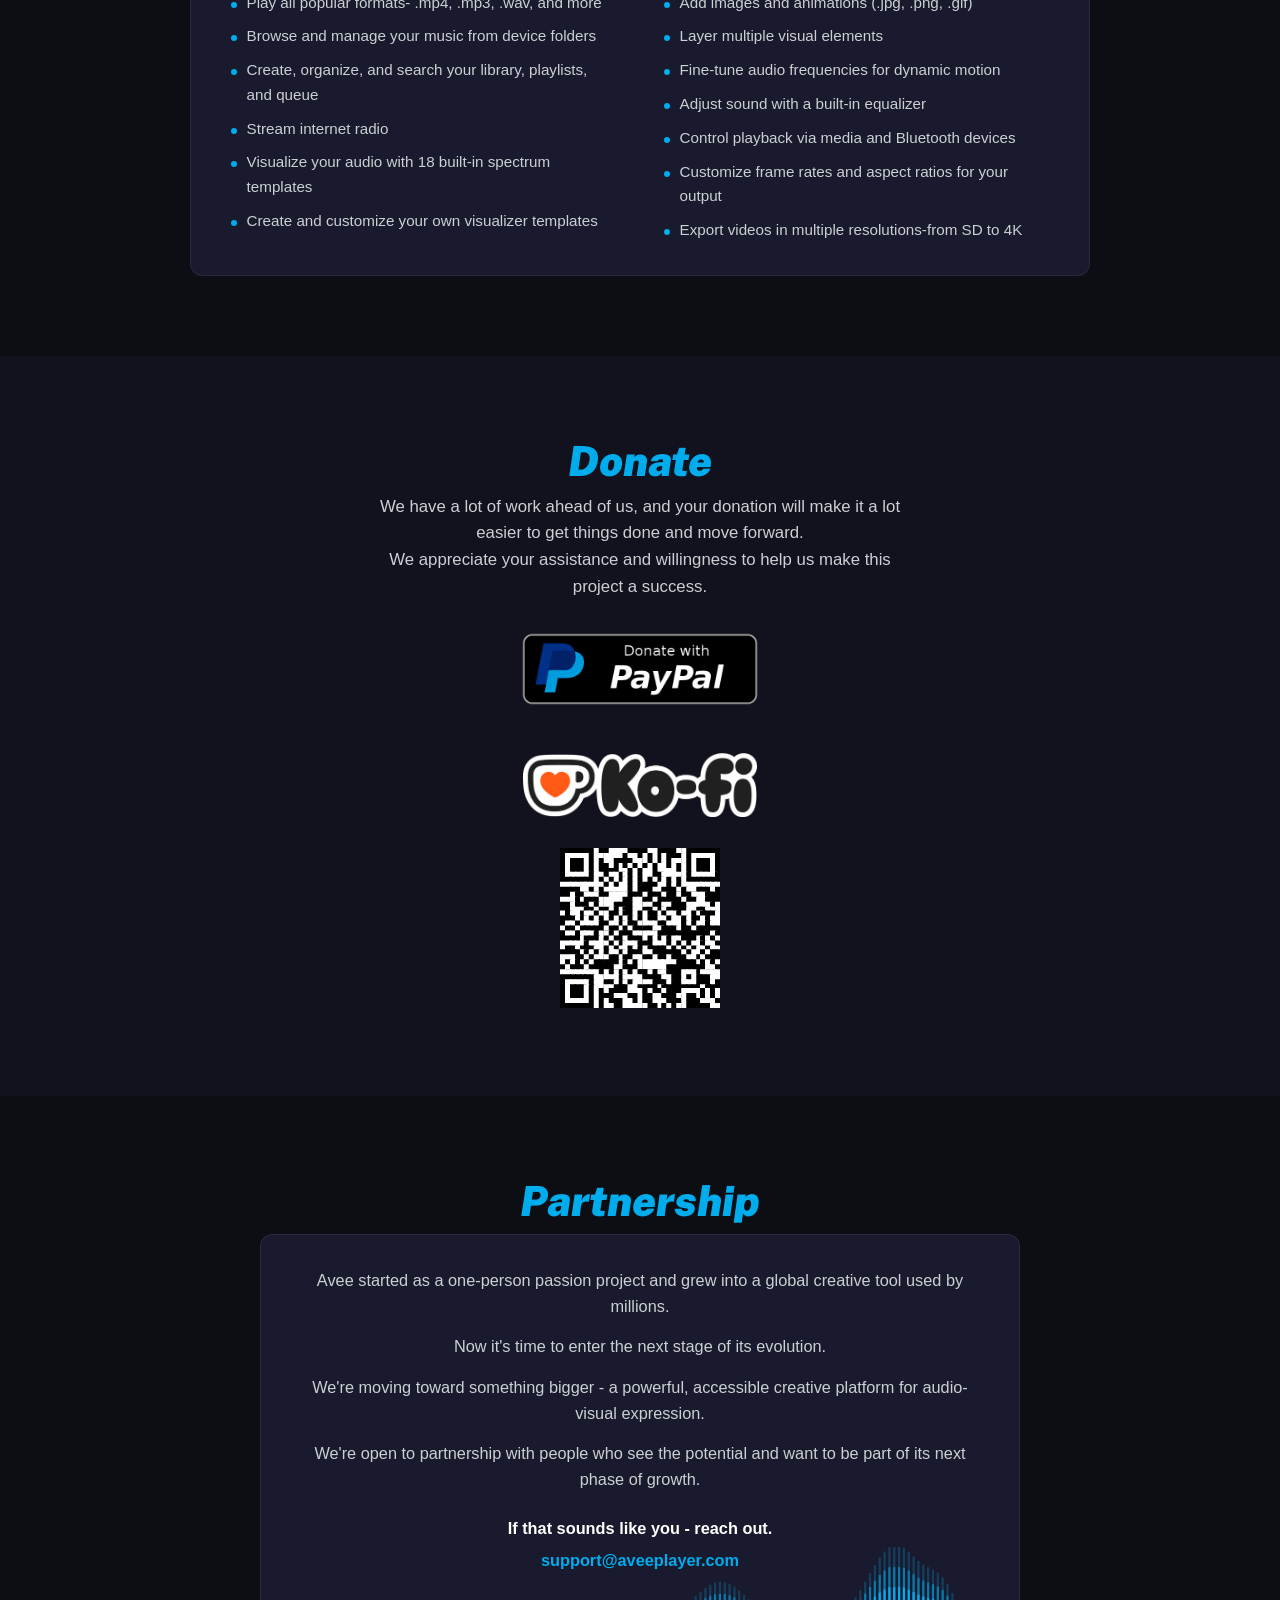
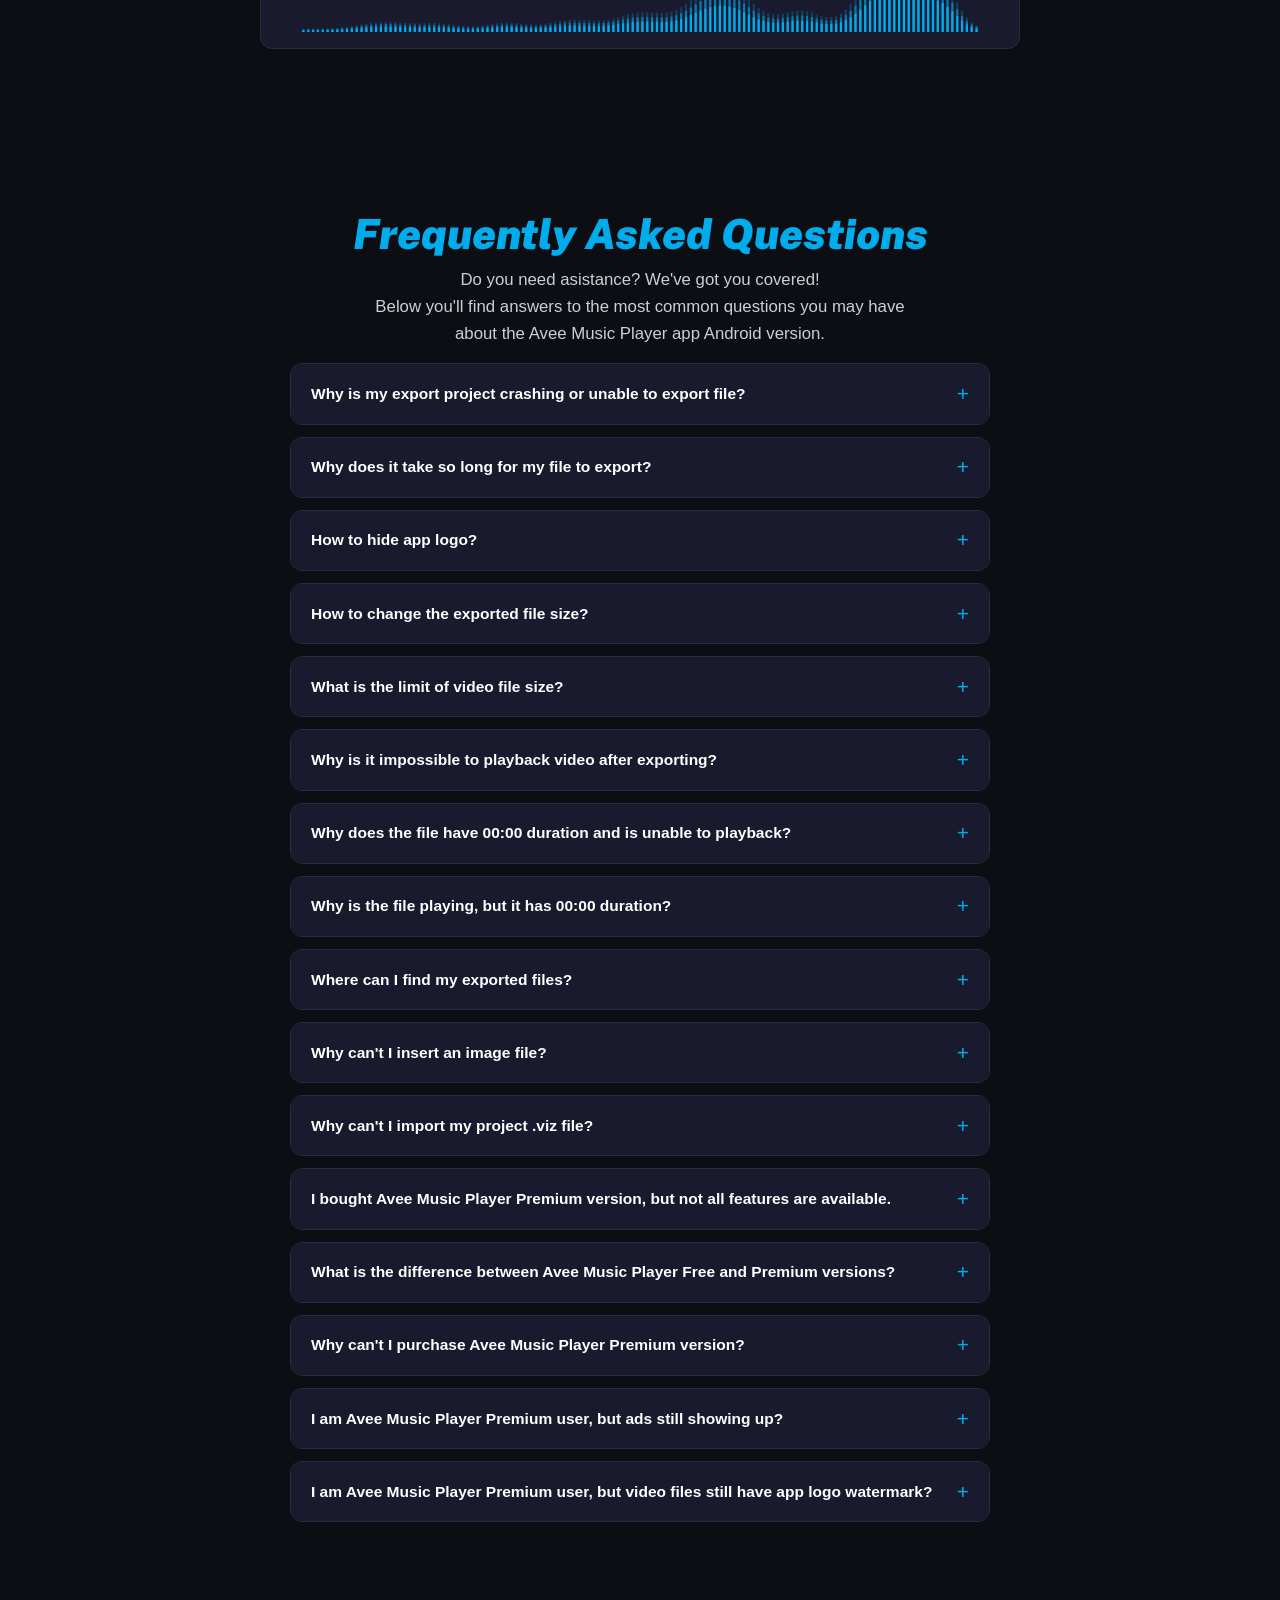
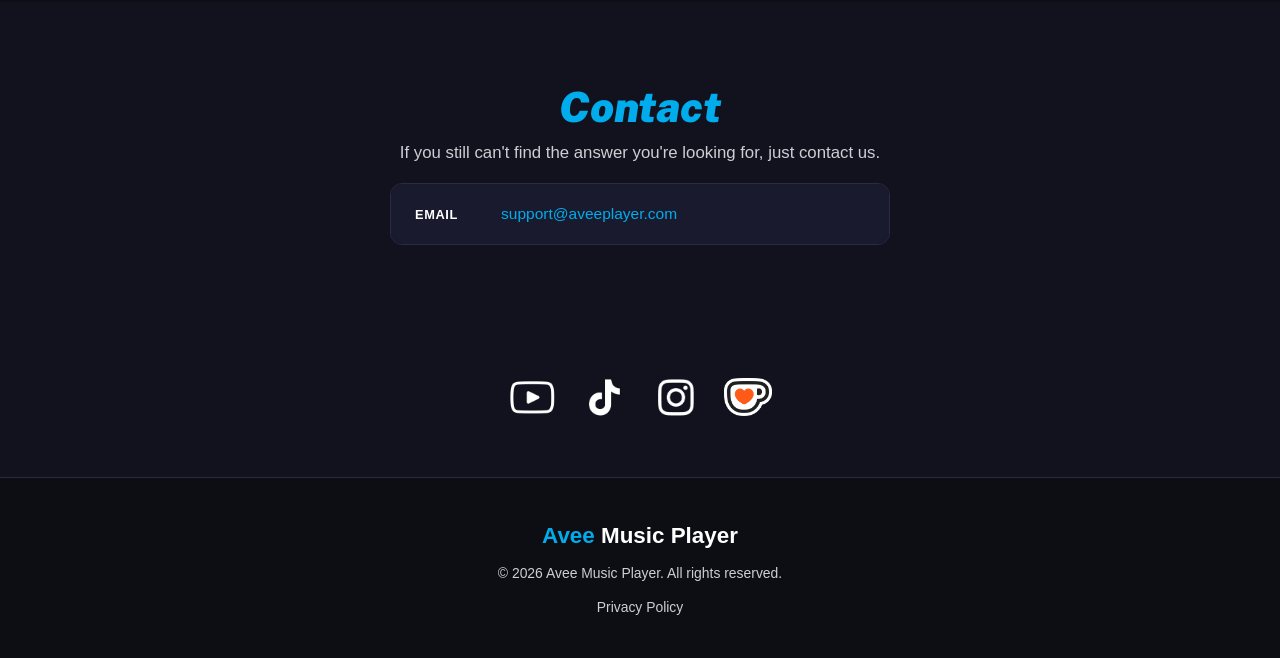
==== commit 516c4eb9: "Add "Public Sans Black Italic" font" ====
--- a/index.html
+++ b/index.html
@@ -6,6 +6,9 @@
   <meta name="viewport" content="width=device-width, initial-scale=1.0" />
   <title>Avee Music Player — Music Player & Video Maker</title>
   <link rel="icon" href="favicon.ico" />
+  <link rel="preconnect" href="https://fonts.googleapis.com" />
+  <link rel="preconnect" href="https://fonts.gstatic.com" crossorigin />
+  <link href="https://fonts.googleapis.com/css2?family=Public+Sans:ital,wght@1,900&display=swap" rel="stylesheet" />
   <link rel="stylesheet" href="style.css" />
 </head>
 
--- a/style.css
+++ b/style.css
@@ -42,8 +42,10 @@
 }
 
 .section-title {
+  font-family: 'Public Sans', sans-serif;
   font-size: clamp(1.8rem, 4vw, 2.6rem);
-  font-weight: 700;
+  font-weight: 900;
+  font-style: italic;
   text-align: center;
   margin-bottom: 0.5rem;
 }
@@ -225,8 +227,10 @@
 }
 
 .hero-content h1 {
+  font-family: 'Public Sans', sans-serif;
   font-size: clamp(2.8rem, 7vw, 5rem);
   font-weight: 900;
+  font-style: italic;
   letter-spacing: -2px;
   margin-bottom: 0.75rem;
 }
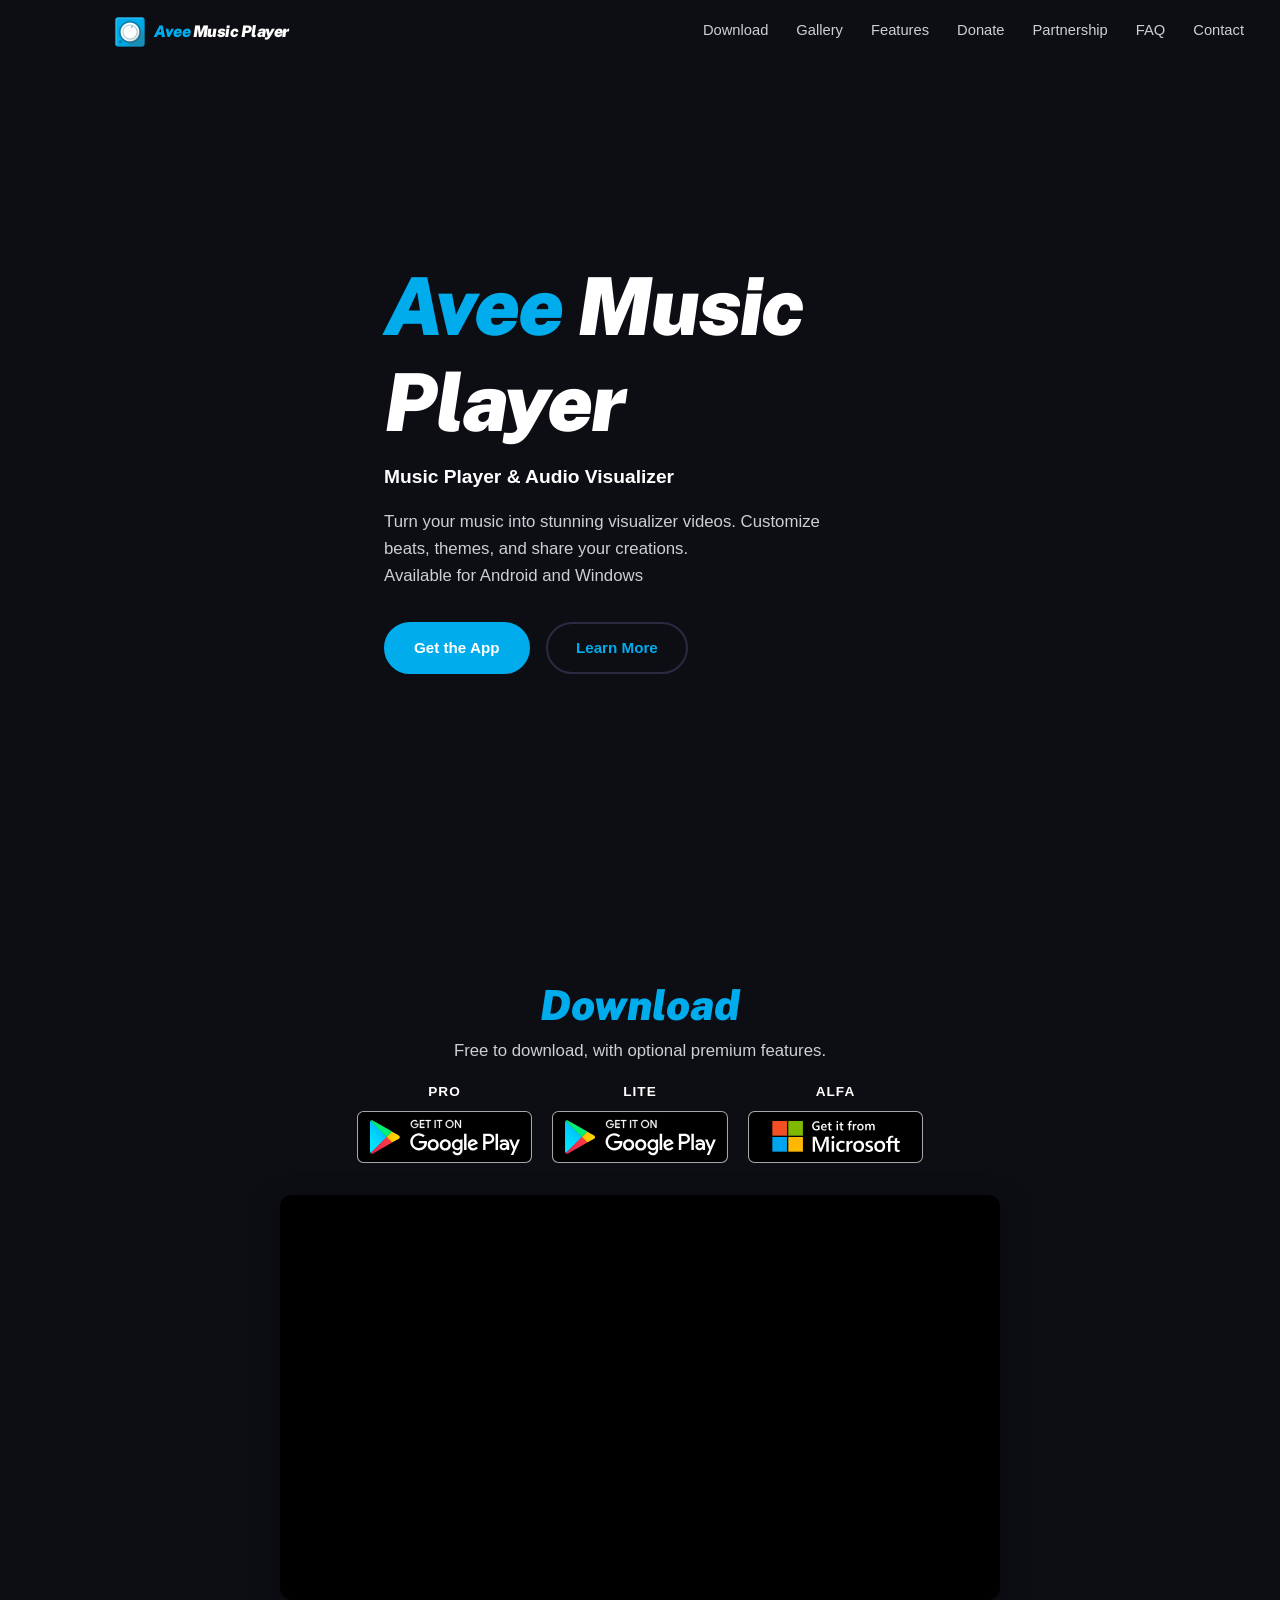
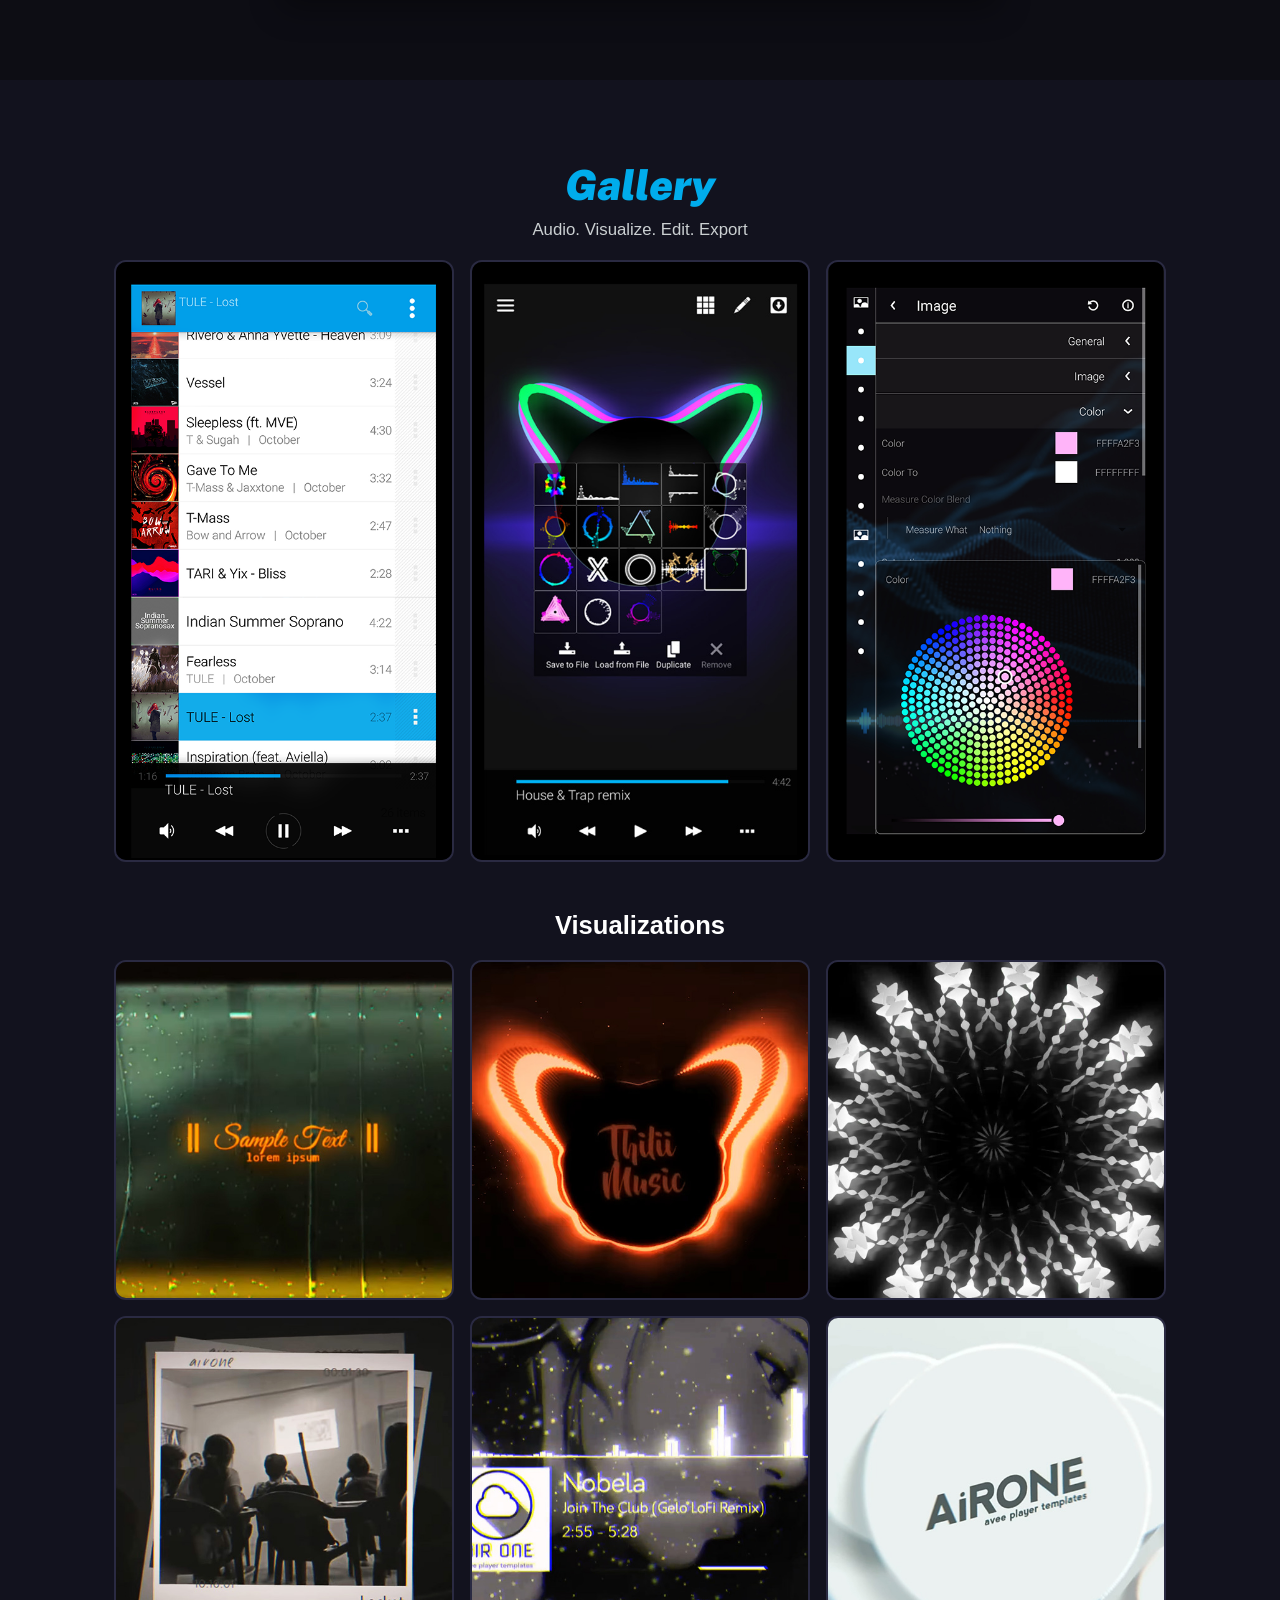
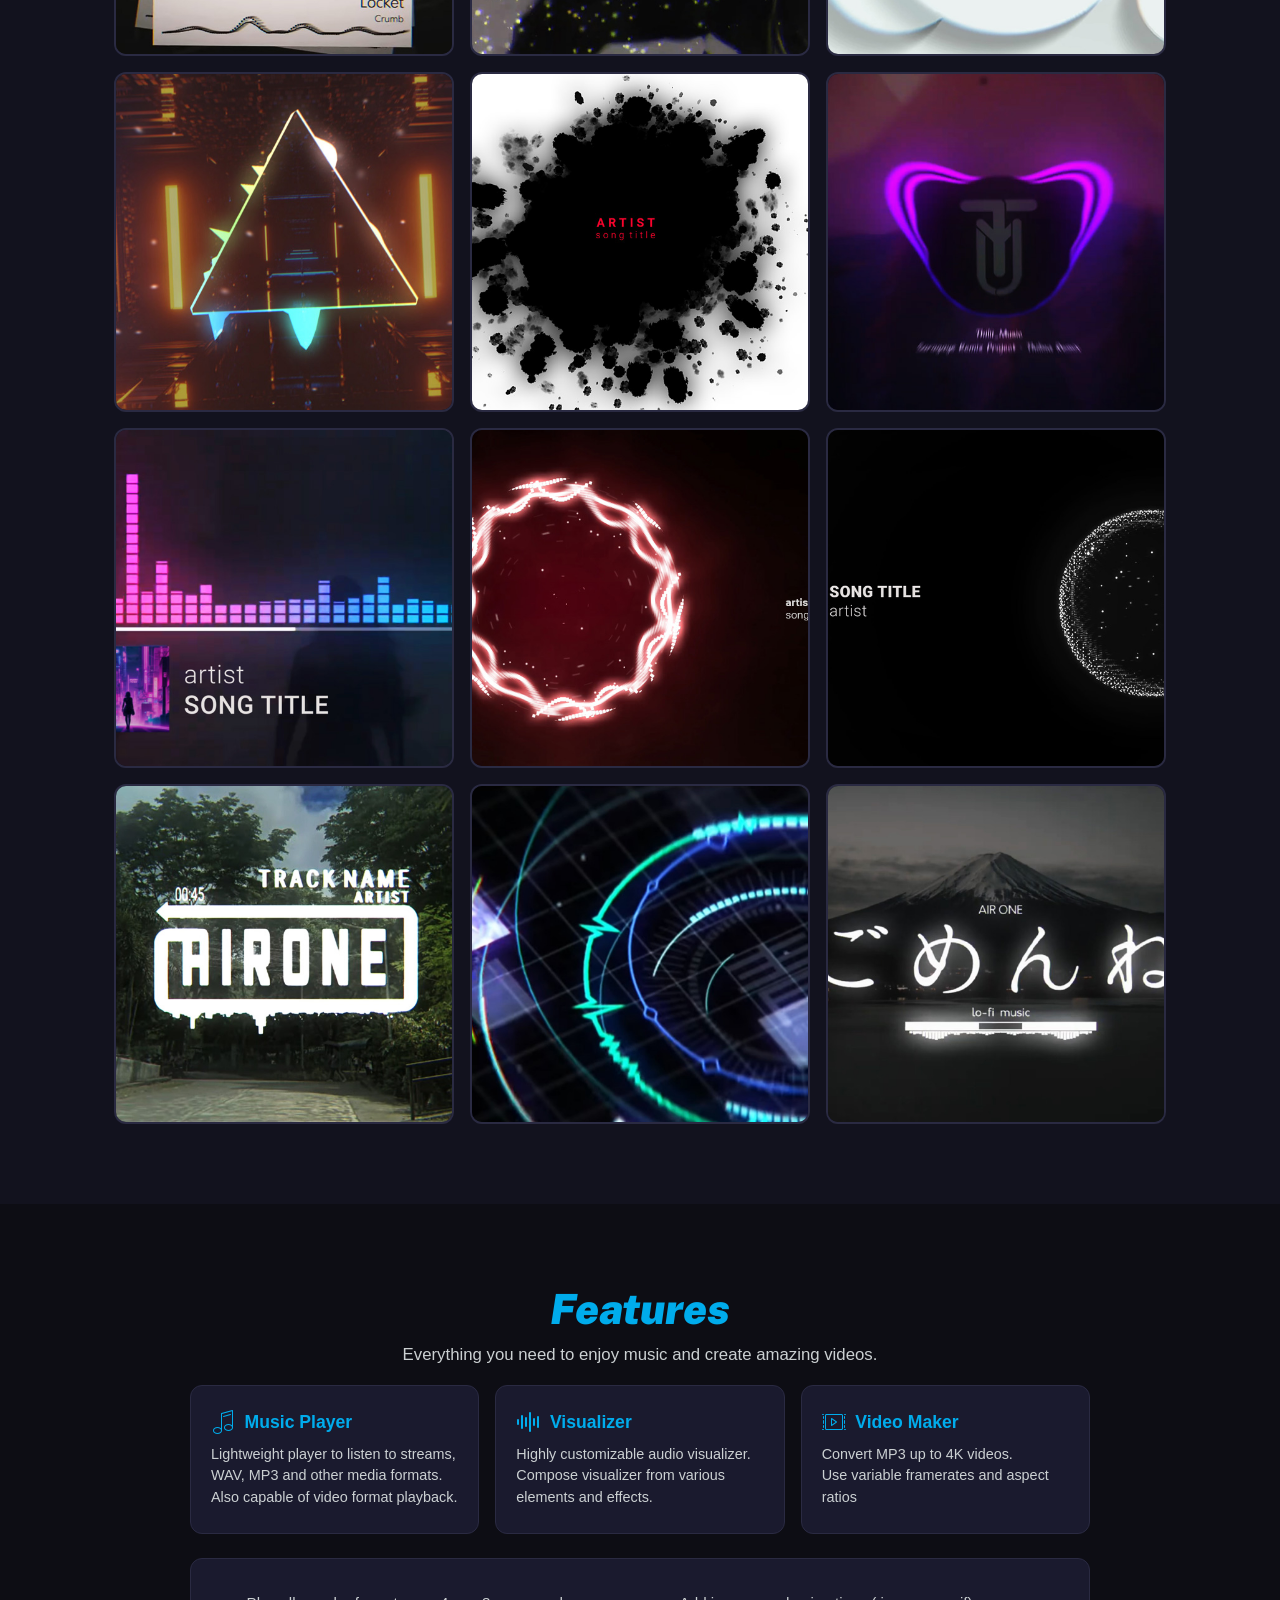
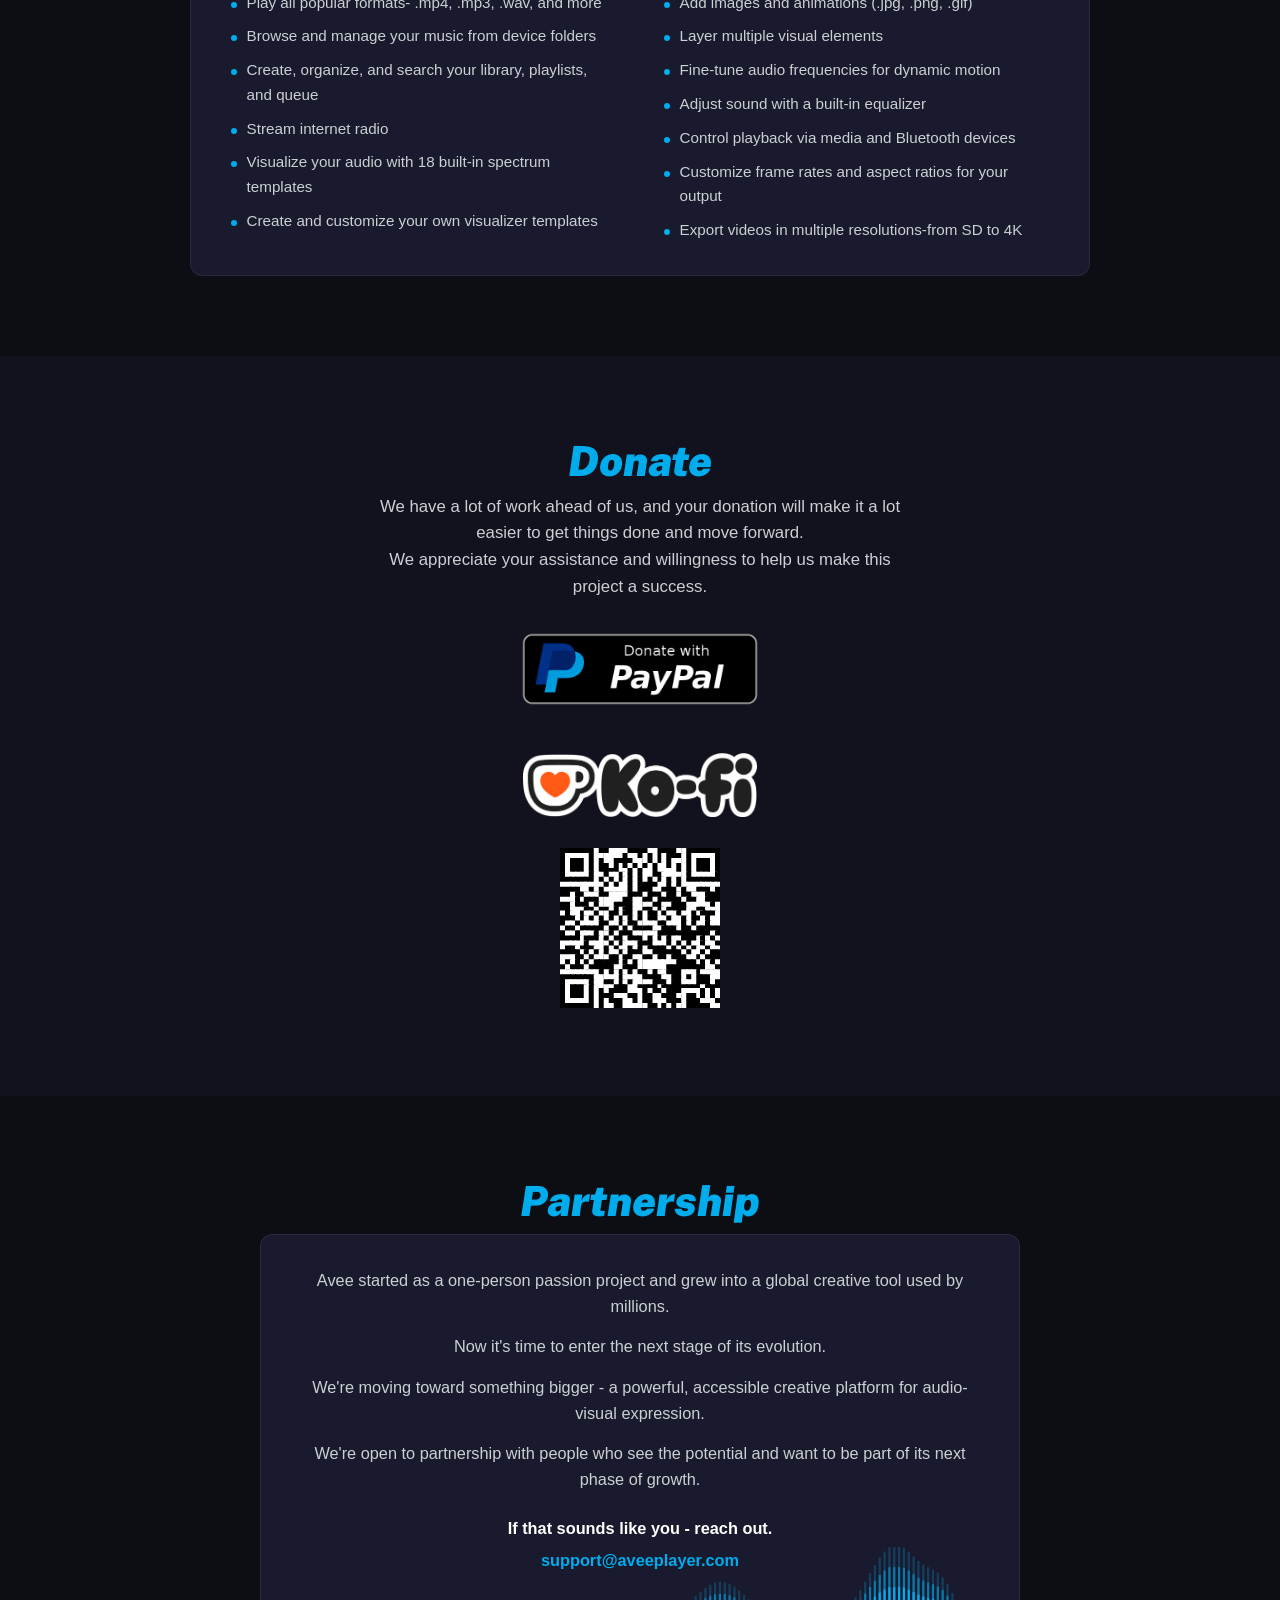
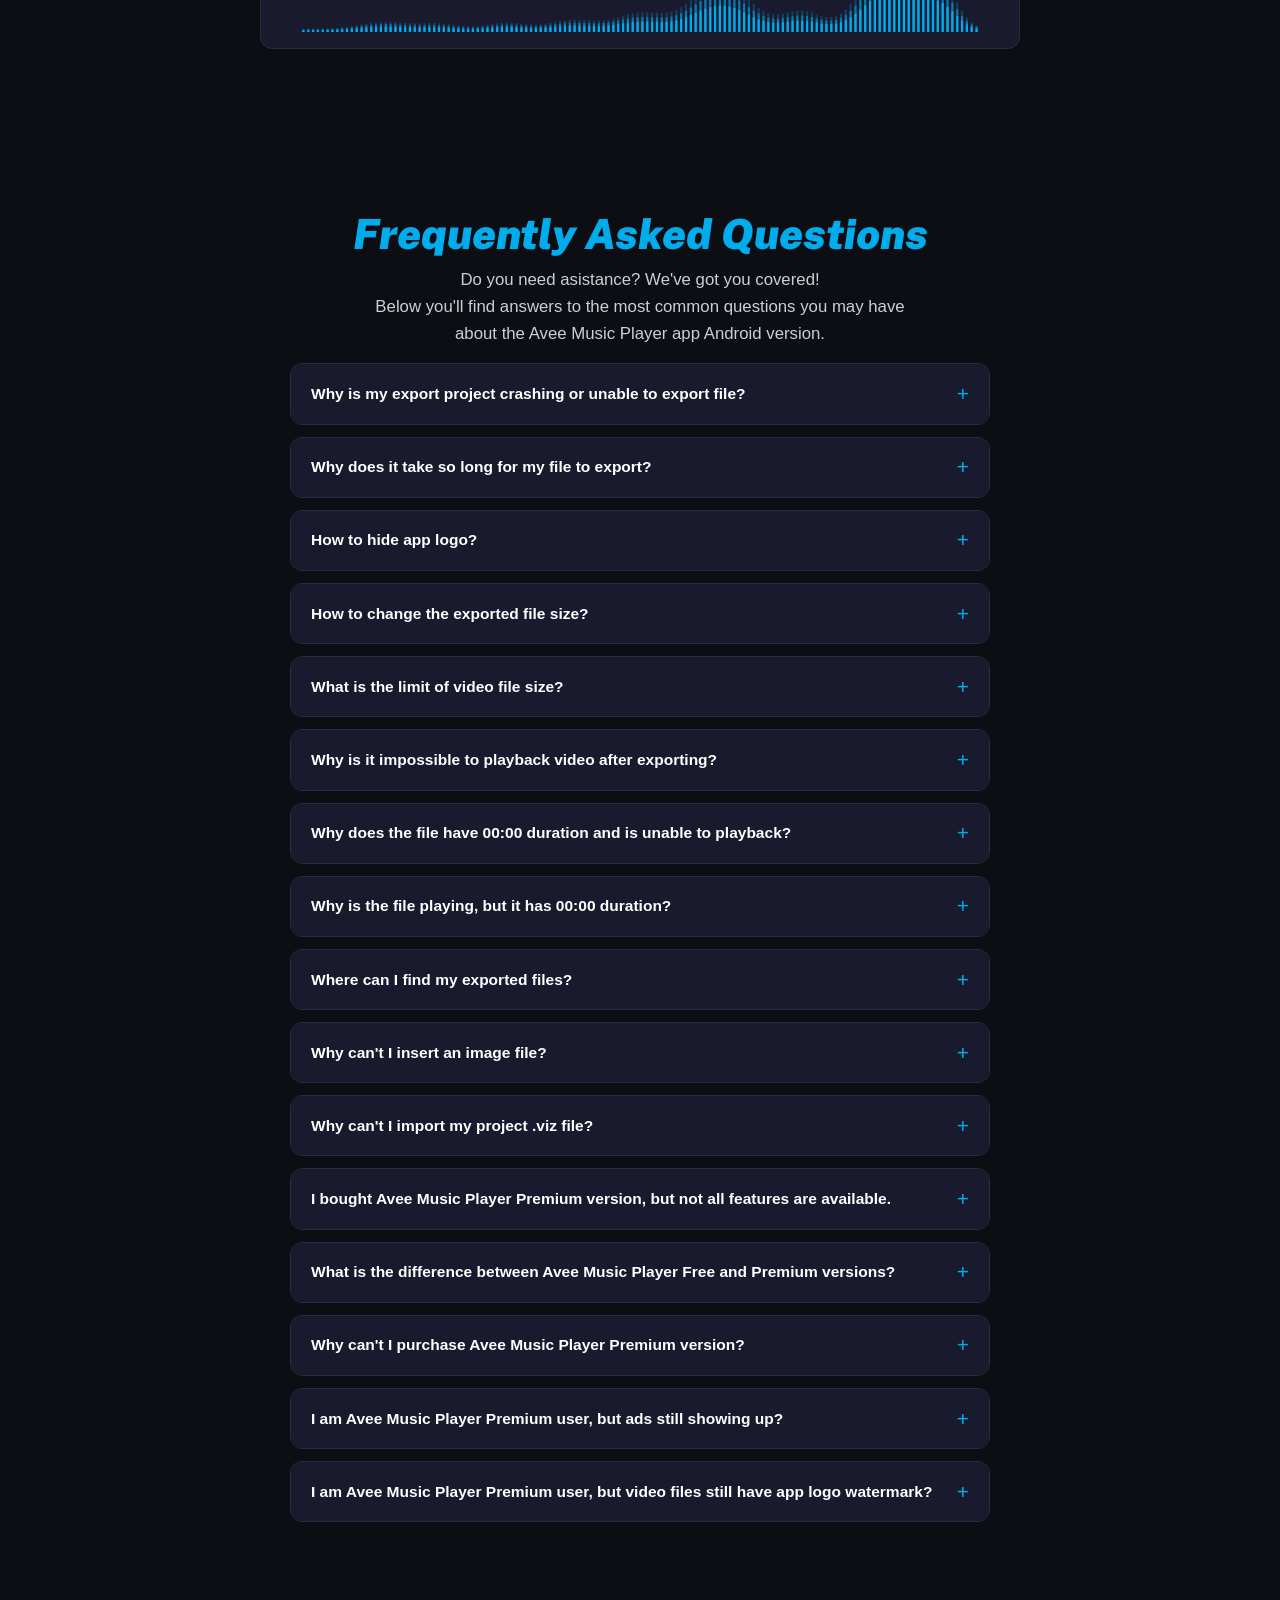
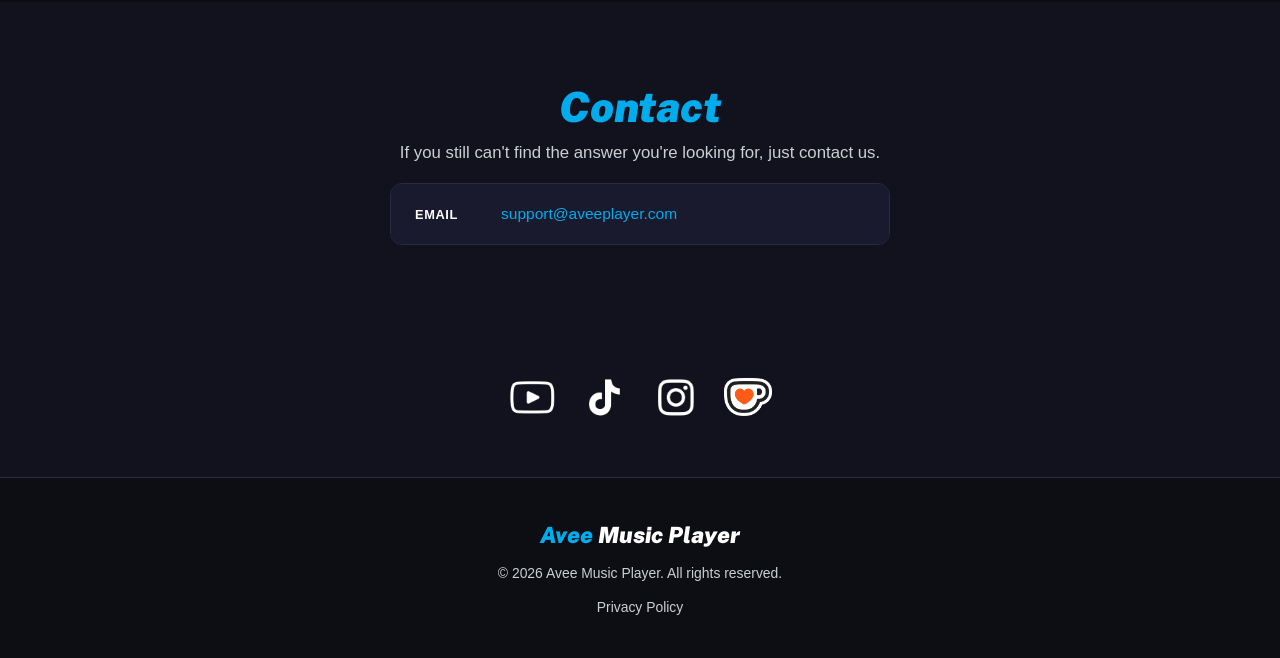
==== commit cb86f58b: "Fix nav-logo gap issue for title" ====
--- a/index.html
+++ b/index.html
@@ -19,7 +19,9 @@
     <div class="nav-container">
       <a href="#" class="nav-logo">
         <img src="assets/logo.png" alt="Avee Music Player logo" class="nav-logo-img" />
-        Avee <span>Music Player</span>
+        <div>
+          Avee <span>Music Player</span>
+        </div>
       </a>
       <button class="nav-toggle" id="navToggle" aria-label="Toggle menu">
         <span></span><span></span><span></span>
--- a/style.css
+++ b/style.css
@@ -102,8 +102,10 @@
 }
 
 .nav-logo {
+  font-family: 'Public Sans', sans-serif;
   font-size: 1.0rem;
-  font-weight: 800;
+  font-weight: 900;
+  font-style: italic;
   text-decoration: none;
   color: var(--text);
   letter-spacing: -0.5px;
@@ -871,8 +873,10 @@
 }
 
 .footer-logo {
+  font-family: 'Public Sans', sans-serif;
   font-size: 1.4rem;
-  font-weight: 800;
+  font-weight: 900;
+  font-style: italic;
   margin-bottom: 0.5rem;
 }
 
